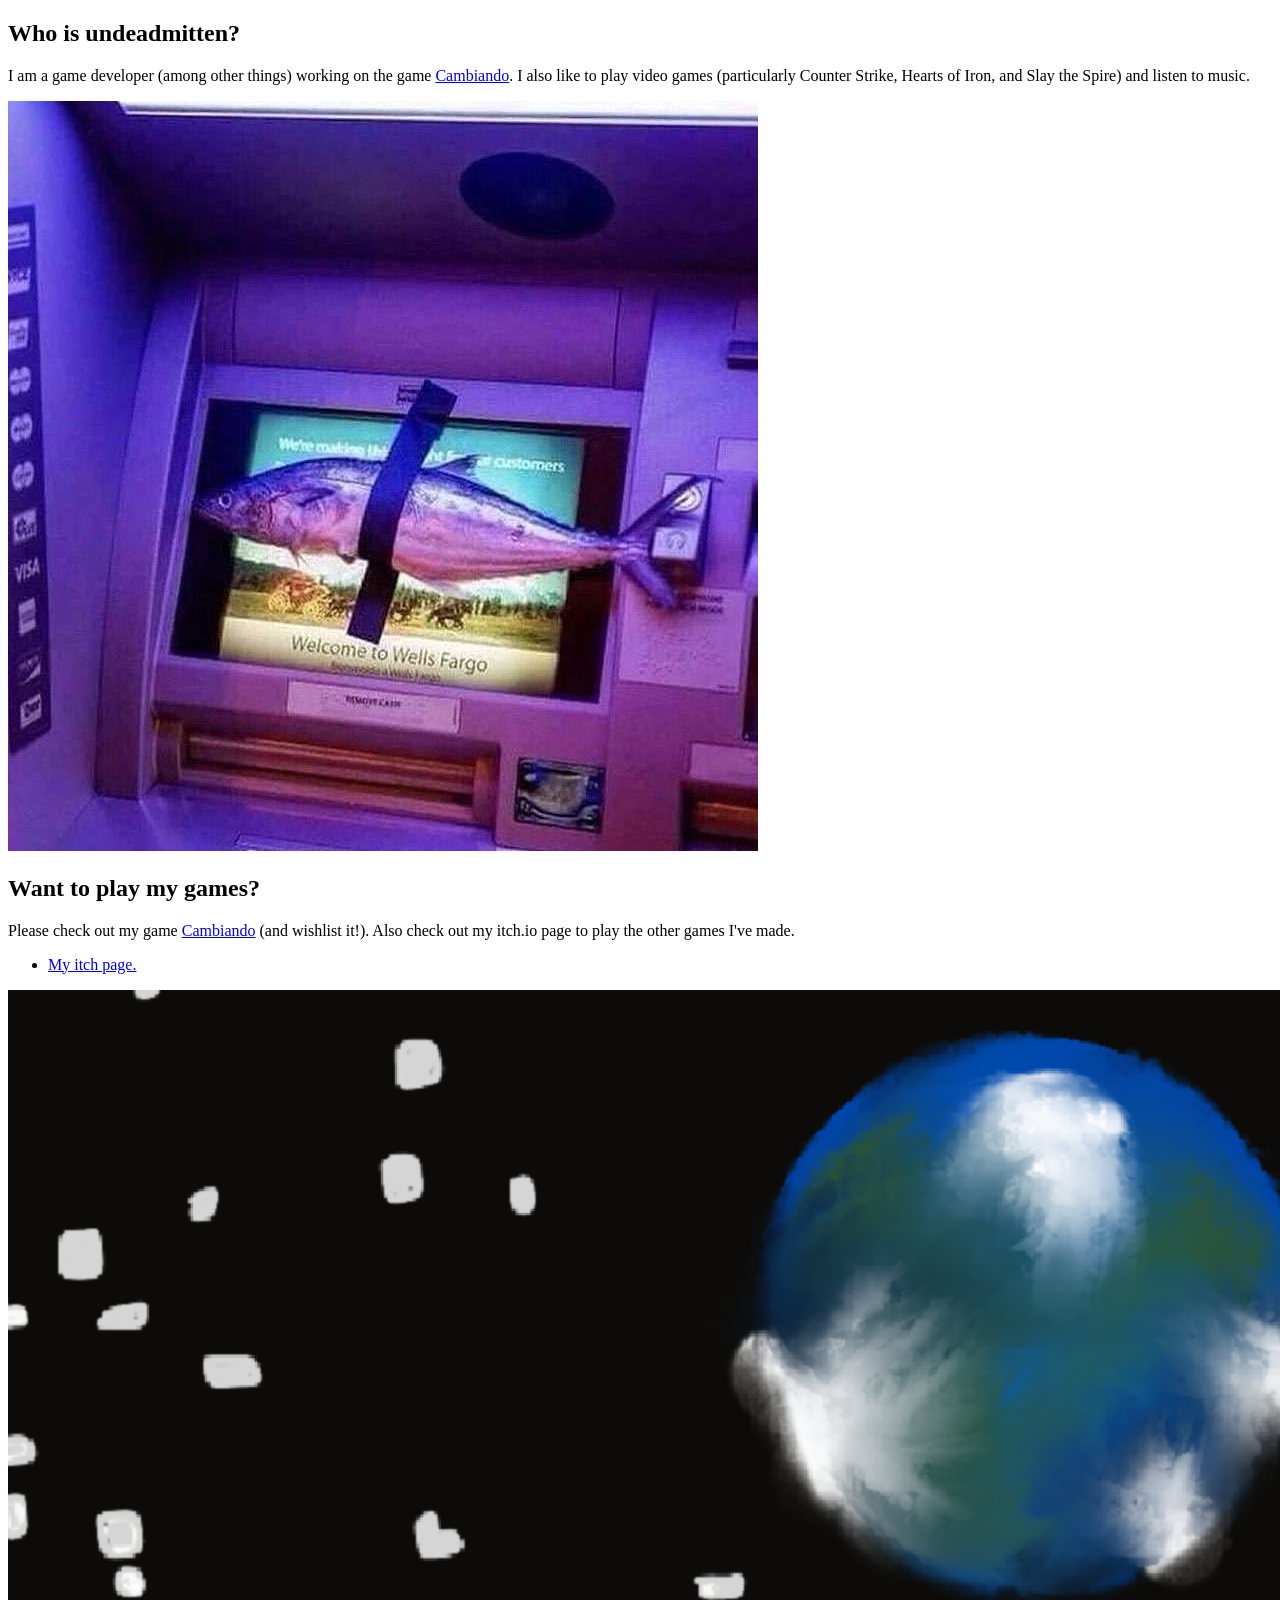
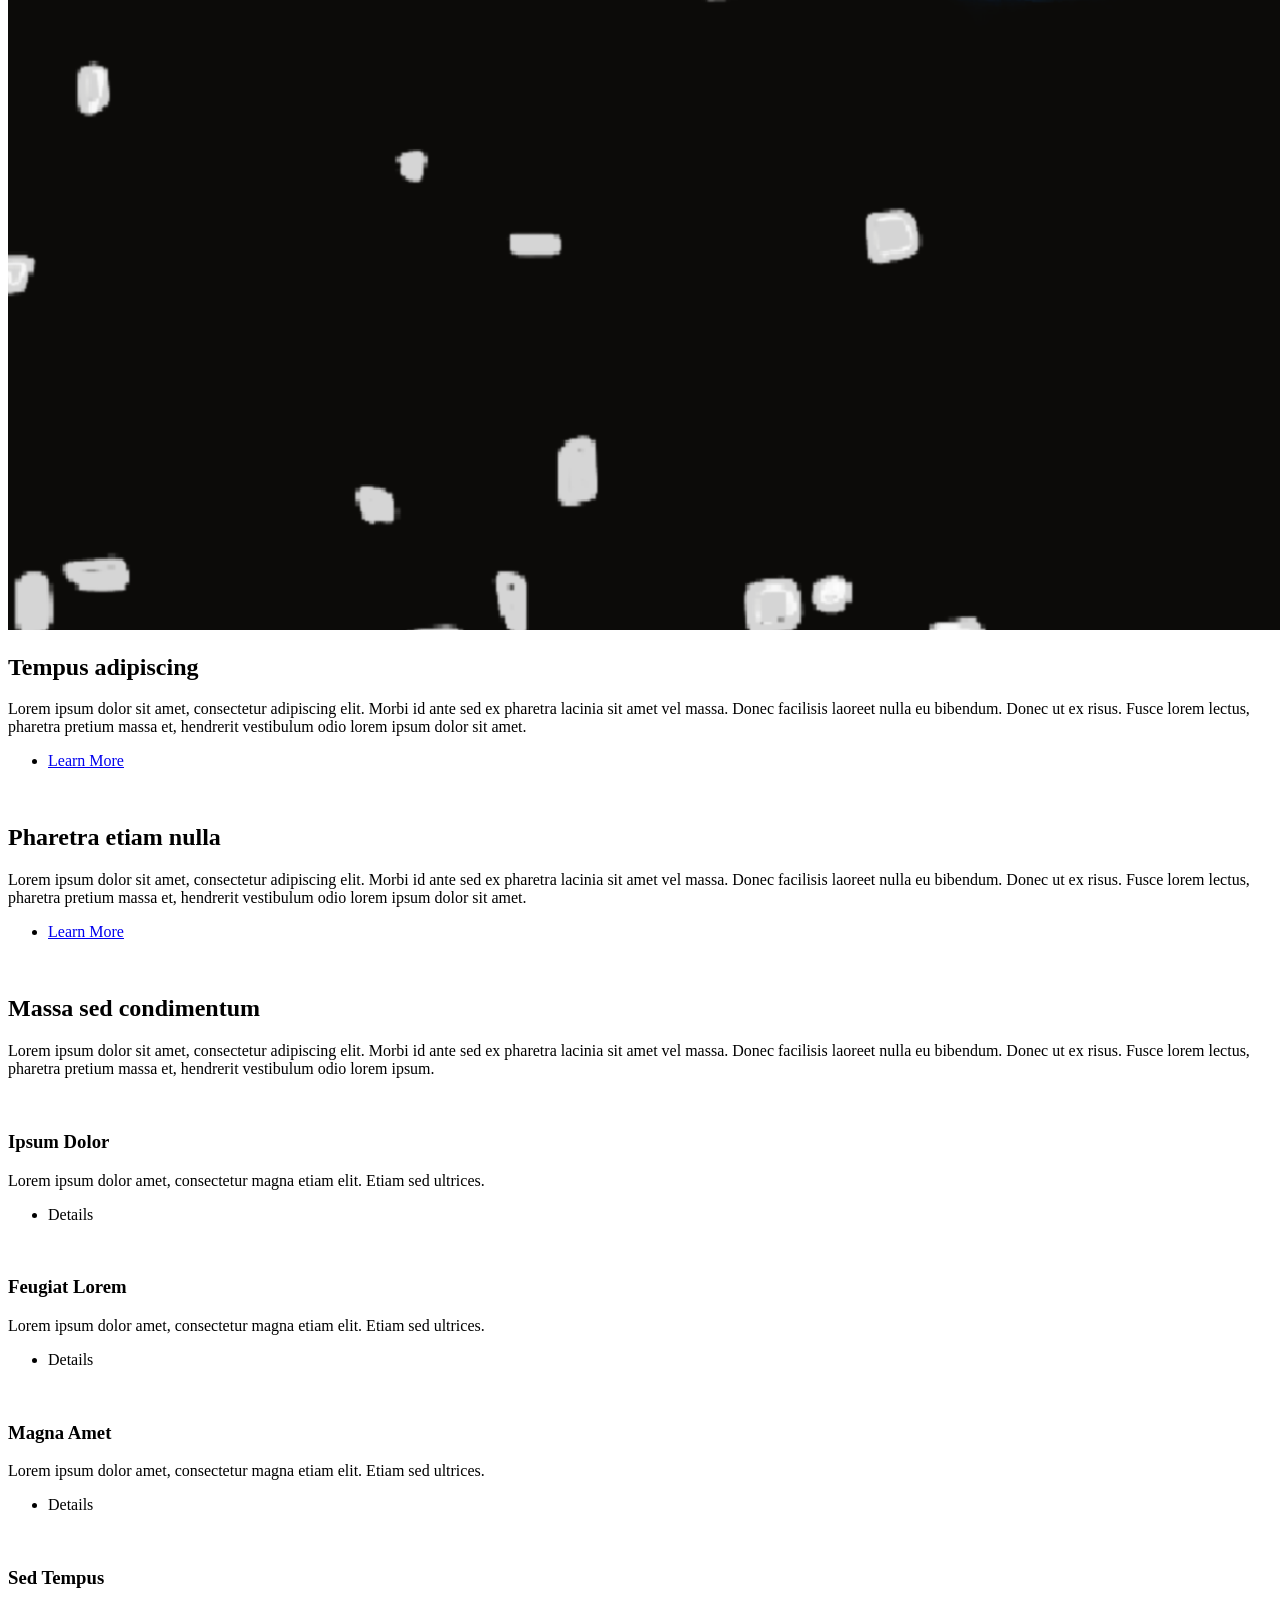
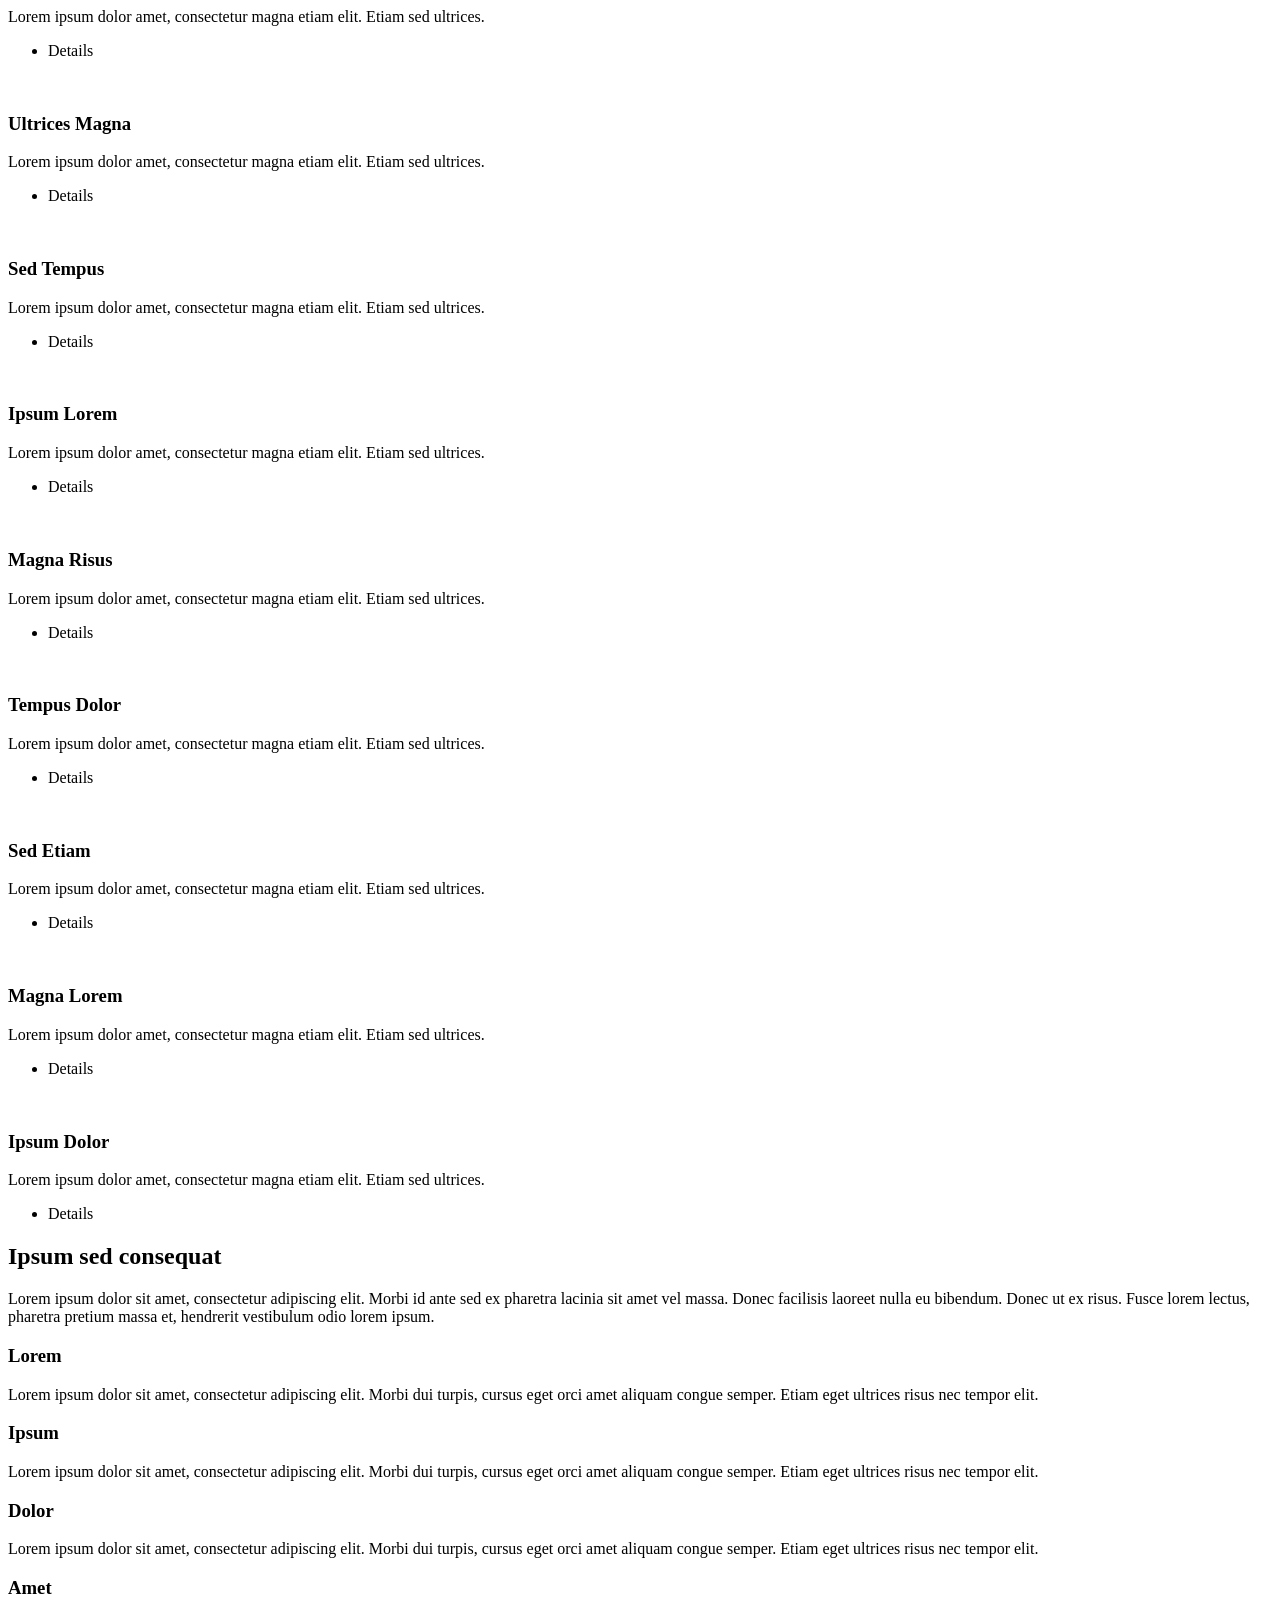
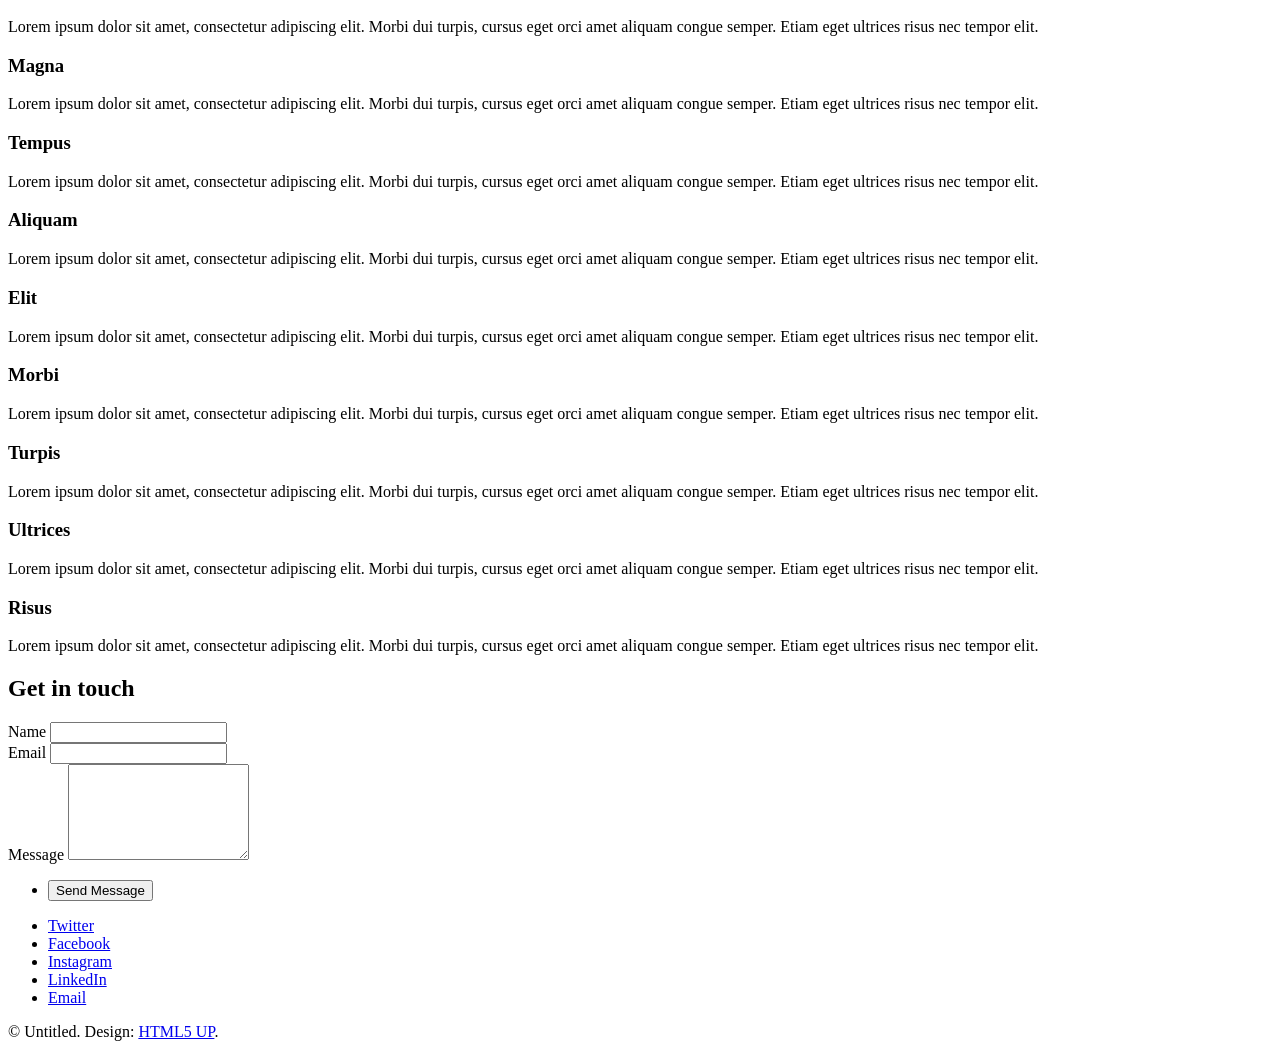
==== index.html @ e46c266d "Update index.html" ====
<!DOCTYPE HTML>
<!--
	Story by HTML5 UP
	html5up.net | @ajlkn
	Free for personal and commercial use under the CCA 3.0 license (html5up.net/license)
-->
<html>
	<head>
		<link rel="icon" type="image/png" href="images/favicon.png" />
		<title>undeadmitten</title>
		<meta charset="utf-8" />
		<meta name="viewport" content="width=device-width, initial-scale=1, user-scalable=no" />
		<link rel="stylesheet" href="assets/css/main.css" />
		<noscript><link rel="stylesheet" href="assets/css/noscript.css" /></noscript>
	</head>
	<body class="is-preload">

		<!-- Wrapper -->
			<div id="wrapper" class="divided">

				<!-- One -->
					<section class="banner style1 orient-left content-align-left image-position-right fullscreen onload-image-fade-in onload-content-fade-right">
						<div class="content">
							<h1>Who is undeadmitten?</h1>
							<p class="major">I am a game developer (among other things) working on the game <a href="https://store.steampowered.com/app/4520540/Cambiando/">Cambiando</a>. I also like to play video games (particularly Counter Strike, Hearts of Iron, and Slay the Spire) and listen to music.</p>
						</div>
						<div class="image">
							<img src="images/ATM.png" alt="" />
						</div>
					</section>

				<!-- Two -->
					<section class="spotlight style1 orient-right content-align-left image-position-center onscroll-image-fade-in" id="first">
						<div class="content">
							<h2>Want to play my games?</h2>
							<p>Please check out my game <a href="https://store.steampowered.com/app/4520540/Cambiando/">Cambiando</a> (and wishlist it!). Also check out my itch.io page to play the other games I've made.</p>
							<ul class="actions stacked">
								<li><a href="https://undeadmitten.itch.io" class="button">My itch page.</a></li>
							</ul>
						</div>
						<div class="image">
							<img src="images/SteamLibraryHero.png" alt="" />
						</div>
					</section>

				<!-- Three -->
					<section class="spotlight style1 orient-left content-align-left image-position-center onscroll-image-fade-in">
						<div class="content">
							<h2>Tempus adipiscing</h2>
							<p>Lorem ipsum dolor sit amet, consectetur adipiscing elit. Morbi id ante sed ex pharetra lacinia sit amet vel massa. Donec facilisis laoreet nulla eu bibendum. Donec ut ex risus. Fusce lorem lectus, pharetra pretium massa et, hendrerit vestibulum odio lorem ipsum dolor sit amet.</p>
							<ul class="actions stacked">
								<li><a href="#" class="button">Learn More</a></li>
							</ul>
						</div>
						<div class="image">
							<img src="images/spotlight02.jpg" alt="" />
						</div>
					</section>

				<!-- Four -->
					<section class="spotlight style1 orient-right content-align-left image-position-center onscroll-image-fade-in">
						<div class="content">
							<h2>Pharetra etiam nulla</h2>
							<p>Lorem ipsum dolor sit amet, consectetur adipiscing elit. Morbi id ante sed ex pharetra lacinia sit amet vel massa. Donec facilisis laoreet nulla eu bibendum. Donec ut ex risus. Fusce lorem lectus, pharetra pretium massa et, hendrerit vestibulum odio lorem ipsum dolor sit amet.</p>
							<ul class="actions stacked">
								<li><a href="#" class="button">Learn More</a></li>
							</ul>
						</div>
						<div class="image">
							<img src="images/spotlight03.jpg" alt="" />
						</div>
					</section>

				<!-- Five -->
					<section class="wrapper style1 align-center">
						<div class="inner">
							<h2>Massa sed condimentum</h2>
							<p>Lorem ipsum dolor sit amet, consectetur adipiscing elit. Morbi id ante sed ex pharetra lacinia sit amet vel massa. Donec facilisis laoreet nulla eu bibendum. Donec ut ex risus. Fusce lorem lectus, pharetra pretium massa et, hendrerit vestibulum odio lorem ipsum.</p>
						</div>

						<!-- Gallery -->
							<div class="gallery style2 medium lightbox onscroll-fade-in">
								<article>
									<a href="images/gallery/fulls/01.jpg" class="image">
										<img src="images/gallery/thumbs/01.jpg" alt="" />
									</a>
									<div class="caption">
										<h3>Ipsum Dolor</h3>
										<p>Lorem ipsum dolor amet, consectetur magna etiam elit. Etiam sed ultrices.</p>
										<ul class="actions fixed">
											<li><span class="button small">Details</span></li>
										</ul>
									</div>
								</article>
								<article>
									<a href="images/gallery/fulls/02.jpg" class="image">
										<img src="images/gallery/thumbs/02.jpg" alt="" />
									</a>
									<div class="caption">
										<h3>Feugiat Lorem</h3>
										<p>Lorem ipsum dolor amet, consectetur magna etiam elit. Etiam sed ultrices.</p>
										<ul class="actions fixed">
											<li><span class="button small">Details</span></li>
										</ul>
									</div>
								</article>
								<article>
									<a href="images/gallery/fulls/03.jpg" class="image">
										<img src="images/gallery/thumbs/03.jpg" alt="" />
									</a>
									<div class="caption">
										<h3>Magna Amet</h3>
										<p>Lorem ipsum dolor amet, consectetur magna etiam elit. Etiam sed ultrices.</p>
										<ul class="actions fixed">
											<li><span class="button small">Details</span></li>
										</ul>
									</div>
								</article>
								<article>
									<a href="images/gallery/fulls/04.jpg" class="image">
										<img src="images/gallery/thumbs/04.jpg" alt="" />
									</a>
									<div class="caption">
										<h3>Sed Tempus</h3>
										<p>Lorem ipsum dolor amet, consectetur magna etiam elit. Etiam sed ultrices.</p>
										<ul class="actions fixed">
											<li><span class="button small">Details</span></li>
										</ul>
									</div>
								</article>
								<article>
									<a href="images/gallery/fulls/05.jpg" class="image">
										<img src="images/gallery/thumbs/05.jpg" alt="" />
									</a>
									<div class="caption">
										<h3>Ultrices Magna</h3>
										<p>Lorem ipsum dolor amet, consectetur magna etiam elit. Etiam sed ultrices.</p>
										<ul class="actions fixed">
											<li><span class="button small">Details</span></li>
										</ul>
									</div>
								</article>
								<article>
									<a href="images/gallery/fulls/06.jpg" class="image">
										<img src="images/gallery/thumbs/06.jpg" alt="" />
									</a>
									<div class="caption">
										<h3>Sed Tempus</h3>
										<p>Lorem ipsum dolor amet, consectetur magna etiam elit. Etiam sed ultrices.</p>
										<ul class="actions fixed">
											<li><span class="button small">Details</span></li>
										</ul>
									</div>
								</article>
								<article>
									<a href="images/gallery/fulls/07.jpg" class="image">
										<img src="images/gallery/thumbs/07.jpg" alt="" />
									</a>
									<div class="caption">
										<h3>Ipsum Lorem</h3>
										<p>Lorem ipsum dolor amet, consectetur magna etiam elit. Etiam sed ultrices.</p>
										<ul class="actions fixed">
											<li><span class="button small">Details</span></li>
										</ul>
									</div>
								</article>
								<article>
									<a href="images/gallery/fulls/08.jpg" class="image">
										<img src="images/gallery/thumbs/08.jpg" alt="" />
									</a>
									<div class="caption">
										<h3>Magna Risus</h3>
										<p>Lorem ipsum dolor amet, consectetur magna etiam elit. Etiam sed ultrices.</p>
										<ul class="actions fixed">
											<li><span class="button small">Details</span></li>
										</ul>
									</div>
								</article>
								<article>
									<a href="images/gallery/fulls/09.jpg" class="image">
										<img src="images/gallery/thumbs/09.jpg" alt="" />
									</a>
									<div class="caption">
										<h3>Tempus Dolor</h3>
										<p>Lorem ipsum dolor amet, consectetur magna etiam elit. Etiam sed ultrices.</p>
										<ul class="actions fixed">
											<li><span class="button small">Details</span></li>
										</ul>
									</div>
								</article>
								<article>
									<a href="images/gallery/fulls/10.jpg" class="image">
										<img src="images/gallery/thumbs/10.jpg" alt="" />
									</a>
									<div class="caption">
										<h3>Sed Etiam</h3>
										<p>Lorem ipsum dolor amet, consectetur magna etiam elit. Etiam sed ultrices.</p>
										<ul class="actions fixed">
											<li><span class="button small">Details</span></li>
										</ul>
									</div>
								</article>
								<article>
									<a href="images/gallery/fulls/11.jpg" class="image">
										<img src="images/gallery/thumbs/11.jpg" alt="" />
									</a>
									<div class="caption">
										<h3>Magna Lorem</h3>
										<p>Lorem ipsum dolor amet, consectetur magna etiam elit. Etiam sed ultrices.</p>
										<ul class="actions fixed">
											<li><span class="button small">Details</span></li>
										</ul>
									</div>
								</article>
								<article>
									<a href="images/gallery/fulls/12.jpg" class="image">
										<img src="images/gallery/thumbs/12.jpg" alt="" />
									</a>
									<div class="caption">
										<h3>Ipsum Dolor</h3>
										<p>Lorem ipsum dolor amet, consectetur magna etiam elit. Etiam sed ultrices.</p>
										<ul class="actions fixed">
											<li><span class="button small">Details</span></li>
										</ul>
									</div>
								</article>
							</div>

					</section>

				<!-- Six -->
					<section class="wrapper style1 align-center">
						<div class="inner">
							<h2>Ipsum sed consequat</h2>
							<p>Lorem ipsum dolor sit amet, consectetur adipiscing elit. Morbi id ante sed ex pharetra lacinia sit amet vel massa. Donec facilisis laoreet nulla eu bibendum. Donec ut ex risus. Fusce lorem lectus, pharetra pretium massa et, hendrerit vestibulum odio lorem ipsum.</p>
							<div class="items style1 medium onscroll-fade-in">
								<section>
									<span class="icon style2 major fa-gem"></span>
									<h3>Lorem</h3>
									<p>Lorem ipsum dolor sit amet, consectetur adipiscing elit. Morbi dui turpis, cursus eget orci amet aliquam congue semper. Etiam eget ultrices risus nec tempor elit.</p>
								</section>
								<section>
									<span class="icon solid style2 major fa-save"></span>
									<h3>Ipsum</h3>
									<p>Lorem ipsum dolor sit amet, consectetur adipiscing elit. Morbi dui turpis, cursus eget orci amet aliquam congue semper. Etiam eget ultrices risus nec tempor elit.</p>
								</section>
								<section>
									<span class="icon solid style2 major fa-chart-bar"></span>
									<h3>Dolor</h3>
									<p>Lorem ipsum dolor sit amet, consectetur adipiscing elit. Morbi dui turpis, cursus eget orci amet aliquam congue semper. Etiam eget ultrices risus nec tempor elit.</p>
								</section>
								<section>
									<span class="icon solid style2 major fa-wifi"></span>
									<h3>Amet</h3>
									<p>Lorem ipsum dolor sit amet, consectetur adipiscing elit. Morbi dui turpis, cursus eget orci amet aliquam congue semper. Etiam eget ultrices risus nec tempor elit.</p>
								</section>
								<section>
									<span class="icon solid style2 major fa-cog"></span>
									<h3>Magna</h3>
									<p>Lorem ipsum dolor sit amet, consectetur adipiscing elit. Morbi dui turpis, cursus eget orci amet aliquam congue semper. Etiam eget ultrices risus nec tempor elit.</p>
								</section>
								<section>
									<span class="icon style2 major fa-paper-plane"></span>
									<h3>Tempus</h3>
									<p>Lorem ipsum dolor sit amet, consectetur adipiscing elit. Morbi dui turpis, cursus eget orci amet aliquam congue semper. Etiam eget ultrices risus nec tempor elit.</p>
								</section>
								<section>
									<span class="icon solid style2 major fa-desktop"></span>
									<h3>Aliquam</h3>
									<p>Lorem ipsum dolor sit amet, consectetur adipiscing elit. Morbi dui turpis, cursus eget orci amet aliquam congue semper. Etiam eget ultrices risus nec tempor elit.</p>
								</section>
								<section>
									<span class="icon solid style2 major fa-sync-alt"></span>
									<h3>Elit</h3>
									<p>Lorem ipsum dolor sit amet, consectetur adipiscing elit. Morbi dui turpis, cursus eget orci amet aliquam congue semper. Etiam eget ultrices risus nec tempor elit.</p>
								</section>
								<section>
									<span class="icon solid style2 major fa-hashtag"></span>
									<h3>Morbi</h3>
									<p>Lorem ipsum dolor sit amet, consectetur adipiscing elit. Morbi dui turpis, cursus eget orci amet aliquam congue semper. Etiam eget ultrices risus nec tempor elit.</p>
								</section>
								<section>
									<span class="icon solid style2 major fa-bolt"></span>
									<h3>Turpis</h3>
									<p>Lorem ipsum dolor sit amet, consectetur adipiscing elit. Morbi dui turpis, cursus eget orci amet aliquam congue semper. Etiam eget ultrices risus nec tempor elit.</p>
								</section>
								<section>
									<span class="icon solid style2 major fa-envelope"></span>
									<h3>Ultrices</h3>
									<p>Lorem ipsum dolor sit amet, consectetur adipiscing elit. Morbi dui turpis, cursus eget orci amet aliquam congue semper. Etiam eget ultrices risus nec tempor elit.</p>
								</section>
								<section>
									<span class="icon solid style2 major fa-leaf"></span>
									<h3>Risus</h3>
									<p>Lorem ipsum dolor sit amet, consectetur adipiscing elit. Morbi dui turpis, cursus eget orci amet aliquam congue semper. Etiam eget ultrices risus nec tempor elit.</p>
								</section>
							</div>
						</div>
					</section>

				<!-- Seven -->
					<section class="wrapper style1 align-center">
						<div class="inner medium">
							<h2>Get in touch</h2>
							<form method="post" action="#">
								<div class="fields">
									<div class="field half">
										<label for="name">Name</label>
										<input type="text" name="name" id="name" value="" />
									</div>
									<div class="field half">
										<label for="email">Email</label>
										<input type="email" name="email" id="email" value="" />
									</div>
									<div class="field">
										<label for="message">Message</label>
										<textarea name="message" id="message" rows="6"></textarea>
									</div>
								</div>
								<ul class="actions special">
									<li><input type="submit" name="submit" id="submit" value="Send Message" /></li>
								</ul>
							</form>

						</div>
					</section>

				<!-- Footer -->
					<footer class="wrapper style1 align-center">
						<div class="inner">
							<ul class="icons">
								<li><a href="#" class="icon brands style2 fa-twitter"><span class="label">Twitter</span></a></li>
								<li><a href="#" class="icon brands style2 fa-facebook-f"><span class="label">Facebook</span></a></li>
								<li><a href="#" class="icon brands style2 fa-instagram"><span class="label">Instagram</span></a></li>
								<li><a href="#" class="icon brands style2 fa-linkedin-in"><span class="label">LinkedIn</span></a></li>
								<li><a href="#" class="icon style2 fa-envelope"><span class="label">Email</span></a></li>
							</ul>
							<p>&copy; Untitled. Design: <a href="https://html5up.net">HTML5 UP</a>.</p>
						</div>
					</footer>

			</div>

		<!-- Scripts -->
			<script src="assets/js/jquery.min.js"></script>
			<script src="assets/js/jquery.scrollex.min.js"></script>
			<script src="assets/js/jquery.scrolly.min.js"></script>
			<script src="assets/js/browser.min.js"></script>
			<script src="assets/js/breakpoints.min.js"></script>
			<script src="assets/js/util.js"></script>
			<script src="assets/js/main.js"></script>

	</body>
</html>
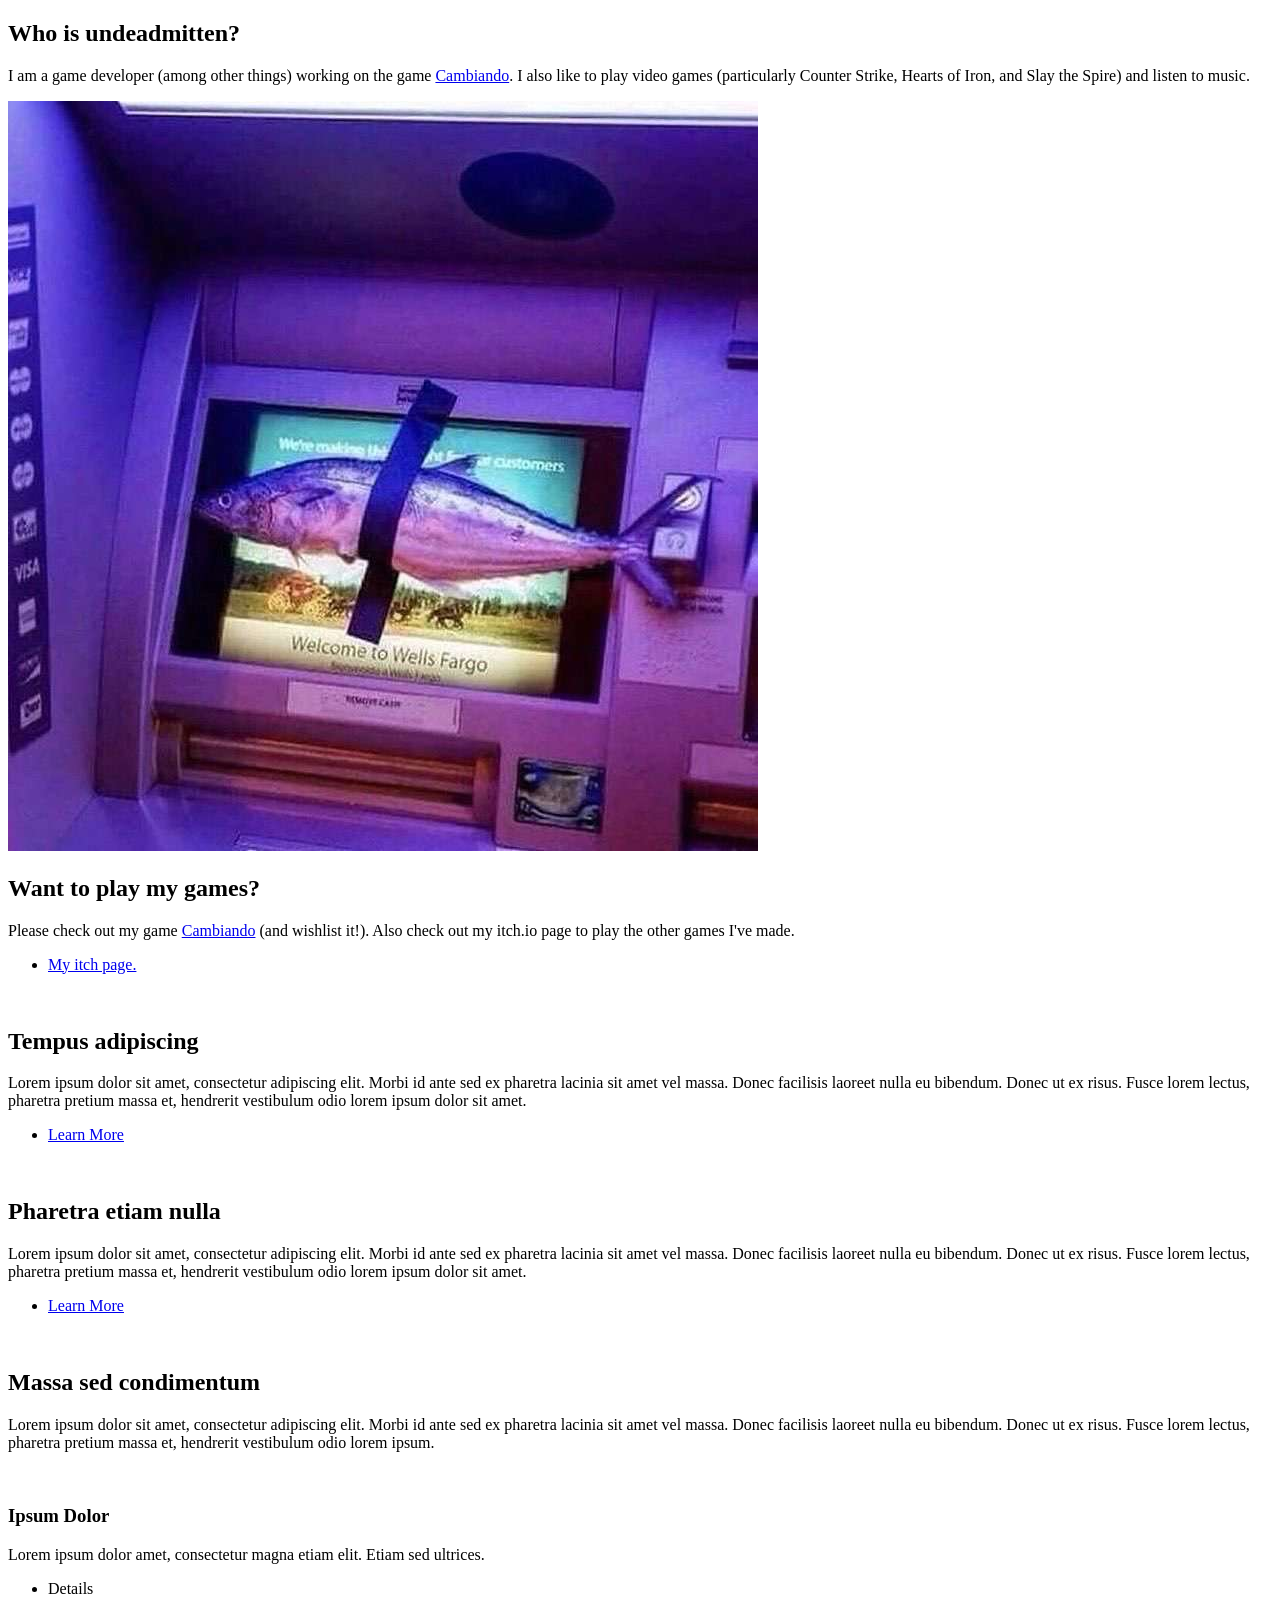
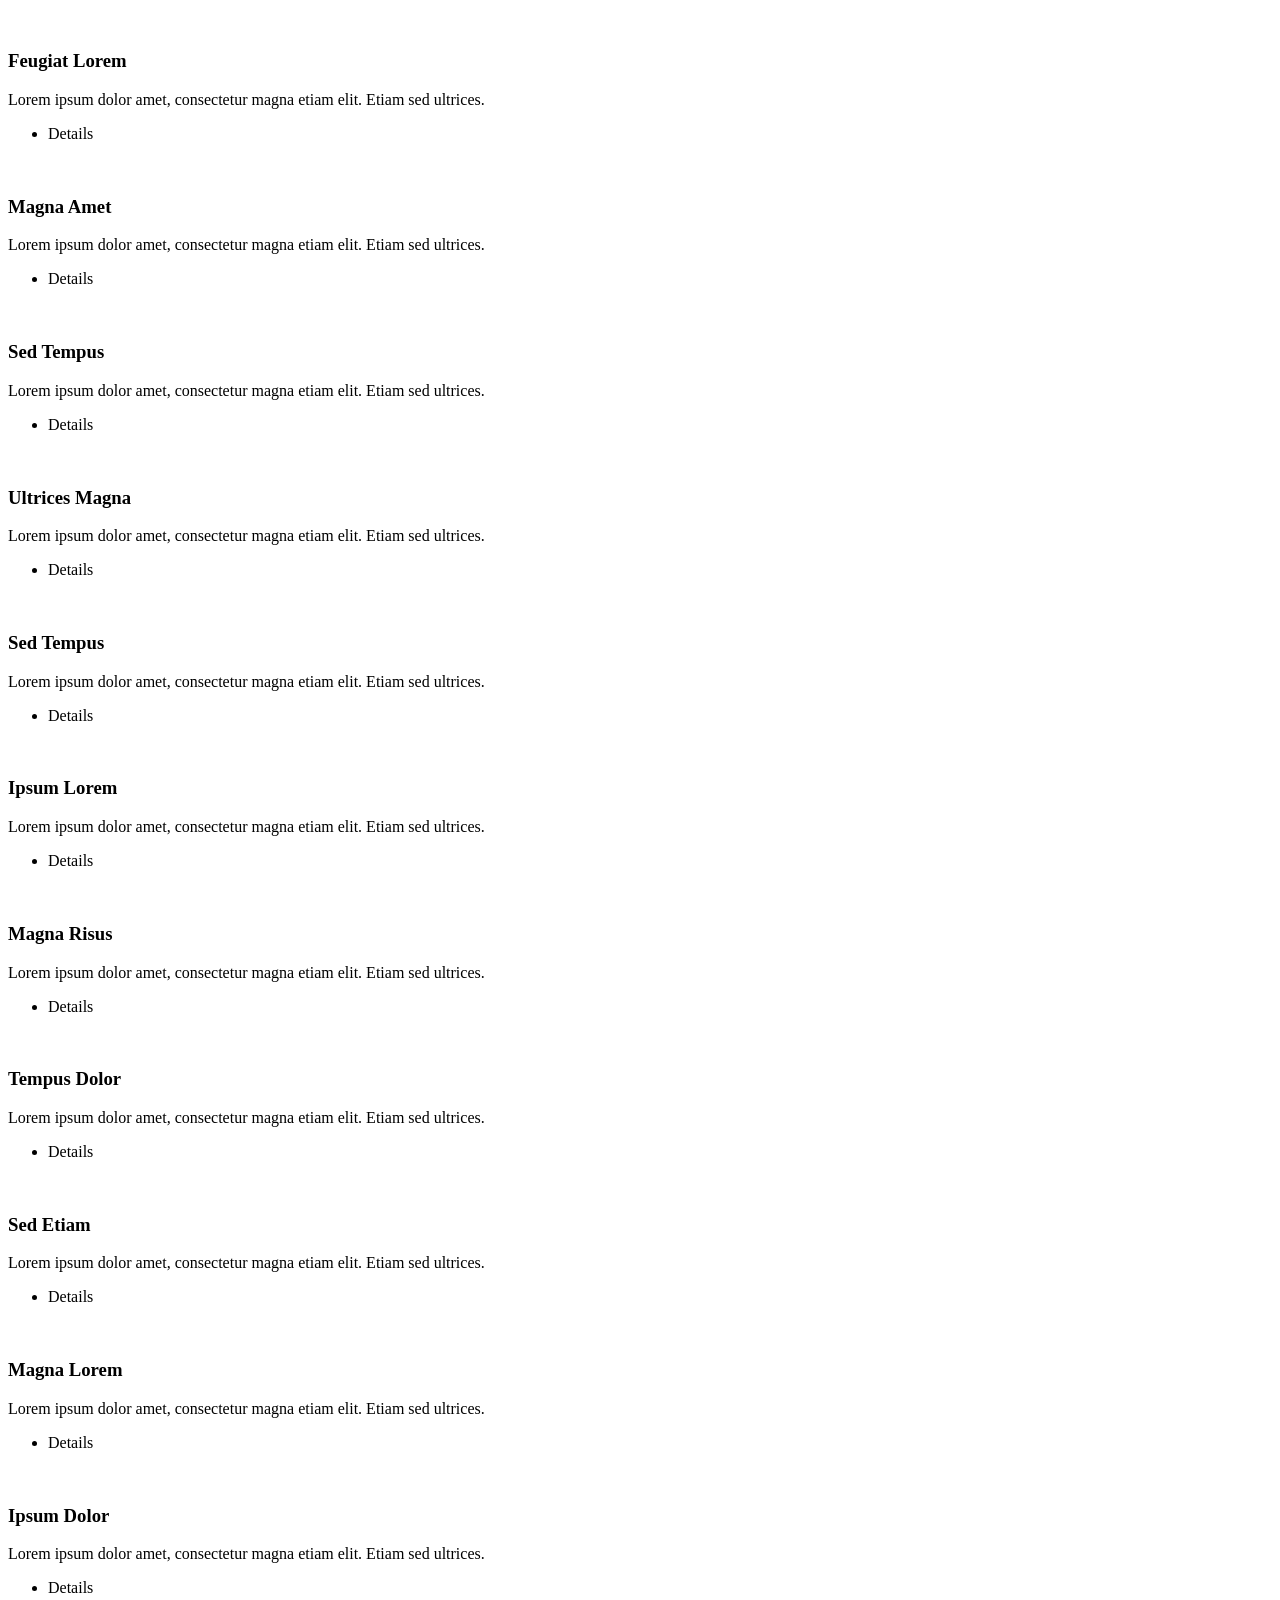
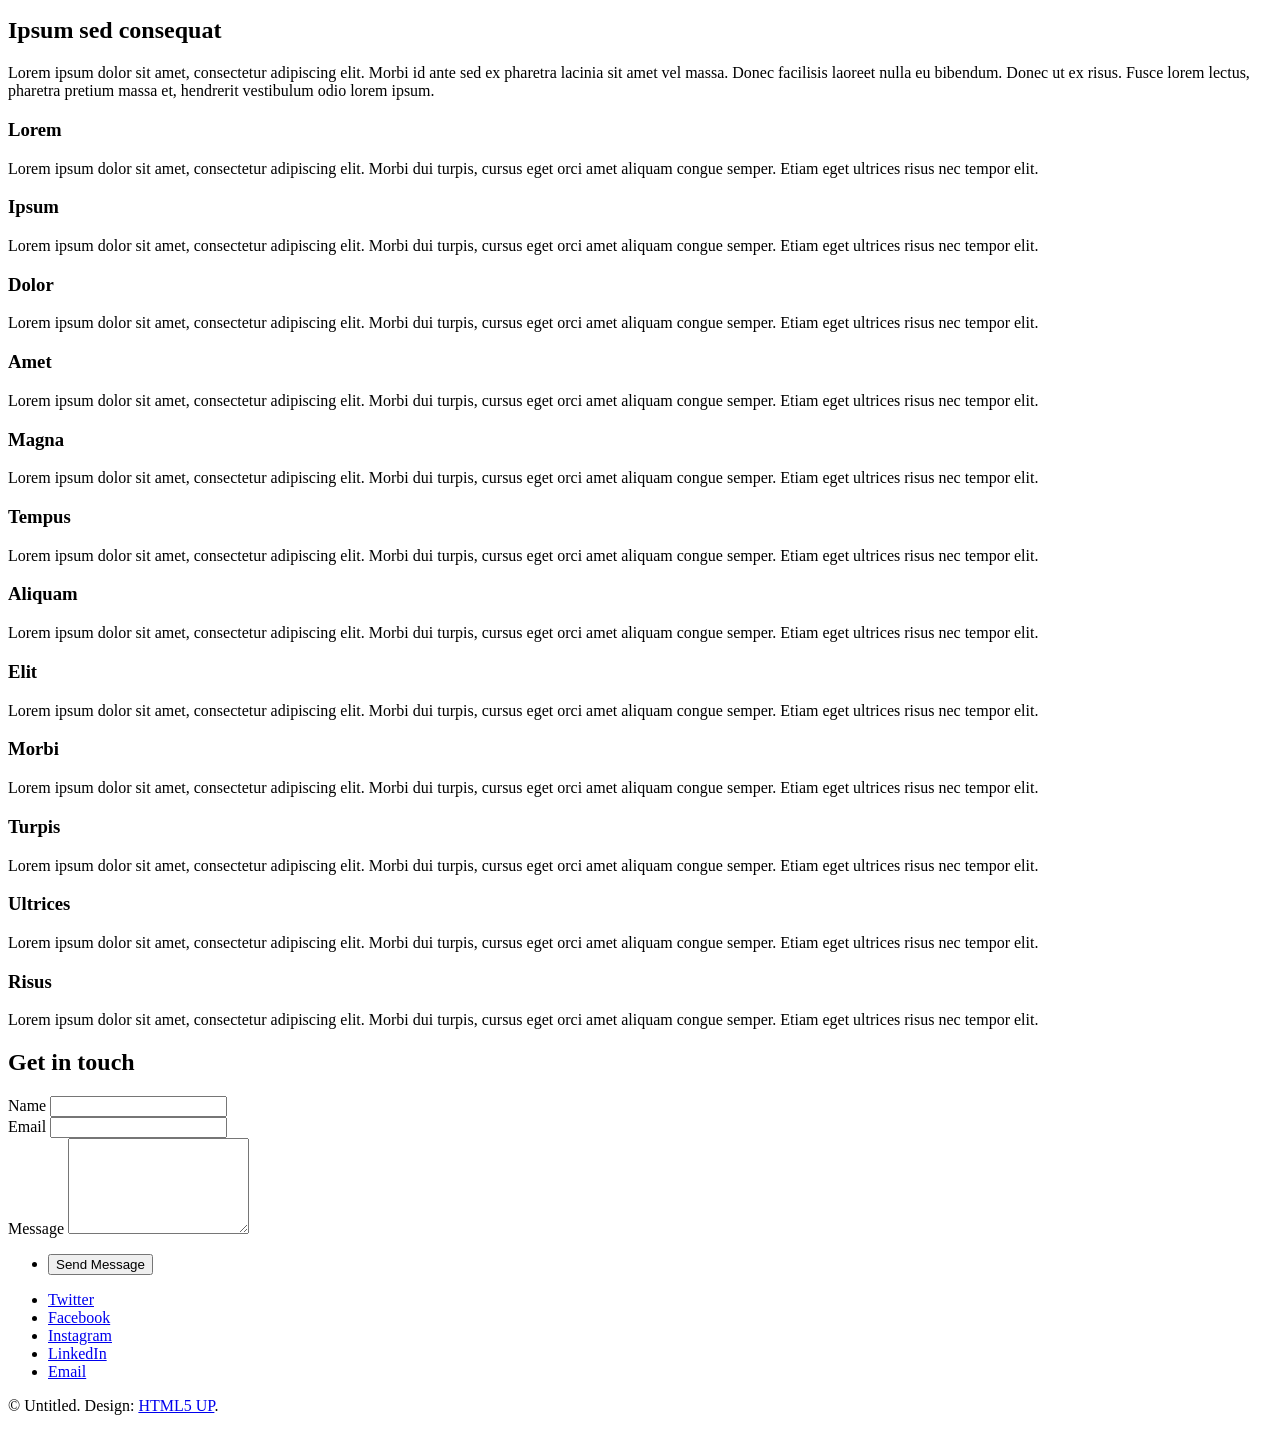
==== commit 6c22634b: "Update index.html" ====
--- a/index.html
+++ b/index.html
@@ -39,7 +39,7 @@
 							</ul>
 						</div>
 						<div class="image">
-							<img src="images/SteamLibraryHero.png" alt="" />
+							<img src="images/spotlight01.jpg" alt="" />
 						</div>
 					</section>
 
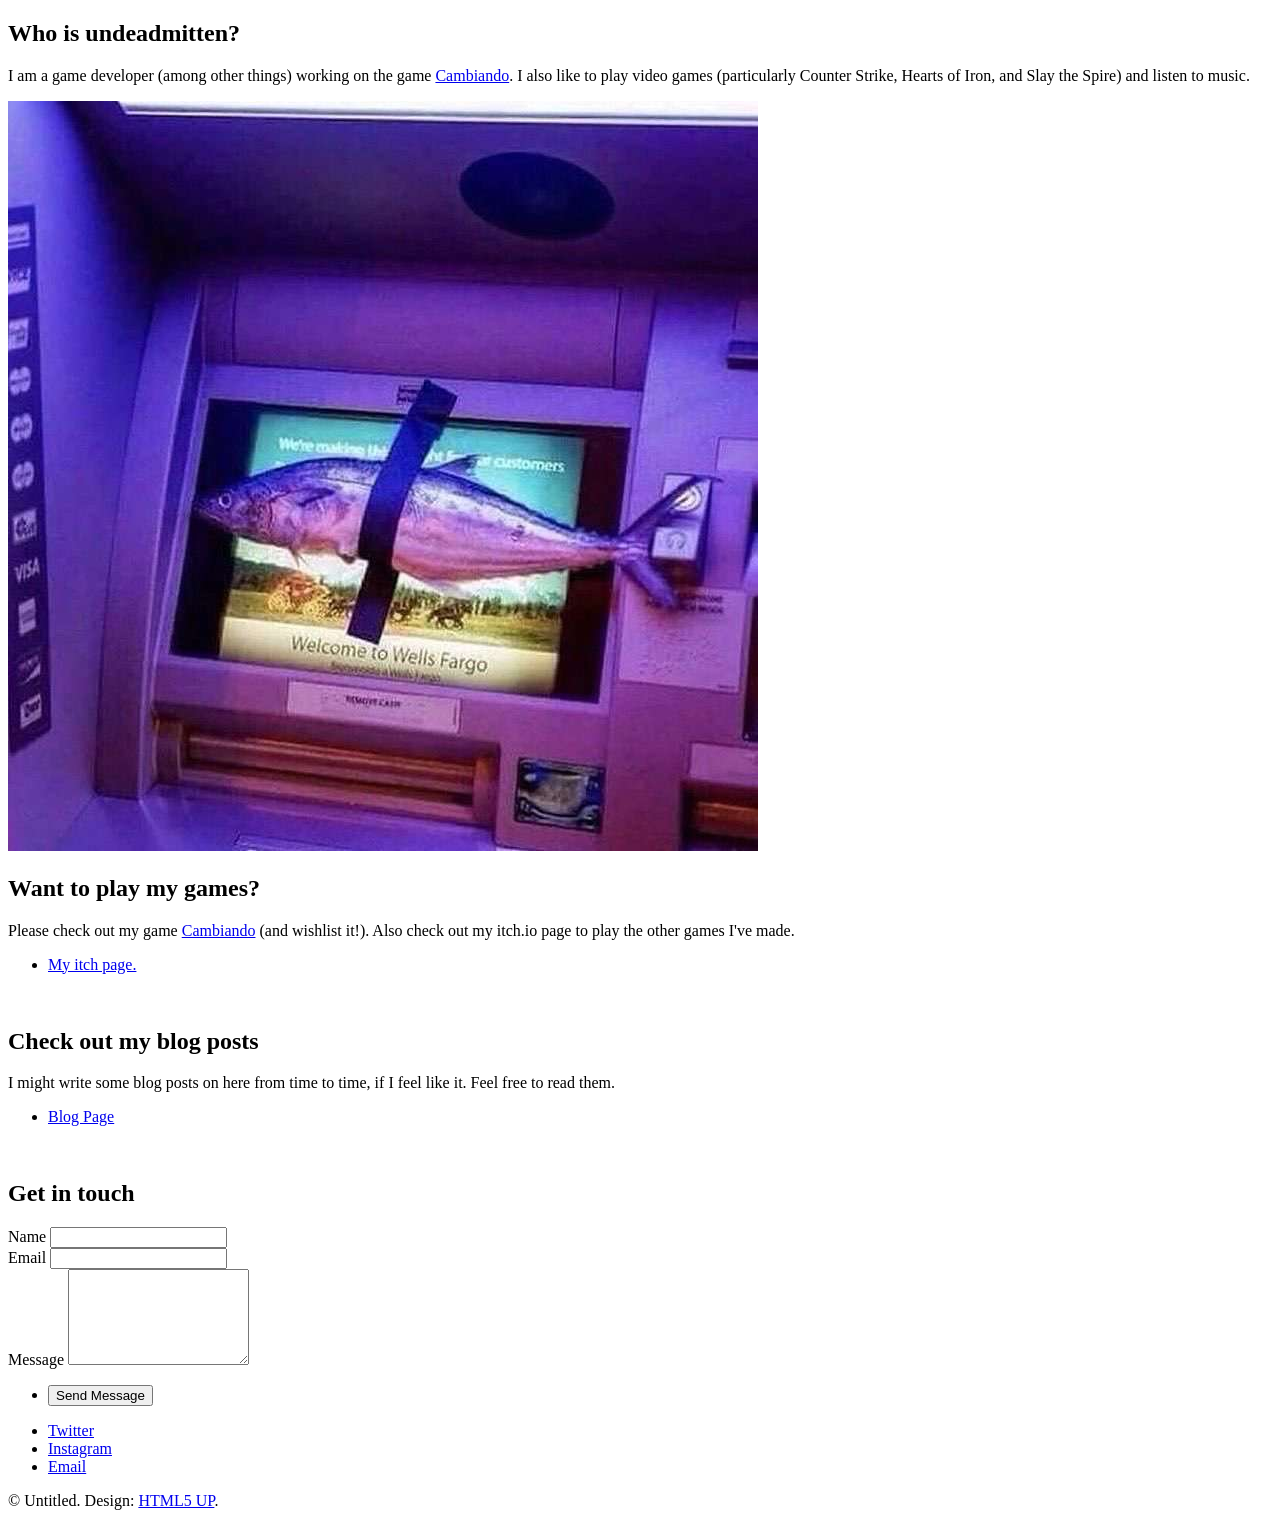
==== commit 5b0eecbc: "Update index.html" ====
--- a/index.html
+++ b/index.html
@@ -39,262 +39,21 @@
 							</ul>
 						</div>
 						<div class="image">
-							<img src="images/spotlight01.jpg" alt="" />
+							<img src="images/GambleBackground.png" alt="" />
 						</div>
 					</section>
 
 				<!-- Three -->
 					<section class="spotlight style1 orient-left content-align-left image-position-center onscroll-image-fade-in">
 						<div class="content">
-							<h2>Tempus adipiscing</h2>
-							<p>Lorem ipsum dolor sit amet, consectetur adipiscing elit. Morbi id ante sed ex pharetra lacinia sit amet vel massa. Donec facilisis laoreet nulla eu bibendum. Donec ut ex risus. Fusce lorem lectus, pharetra pretium massa et, hendrerit vestibulum odio lorem ipsum dolor sit amet.</p>
+							<h2>Check out my blog posts</h2>
+							<p>I might write some blog posts on here from time to time, if I feel like it. Feel free to read them.</p>
 							<ul class="actions stacked">
-								<li><a href="#" class="button">Learn More</a></li>
+								<li><a href="#" class="button">Blog Page</a></li>
 							</ul>
 						</div>
 						<div class="image">
 							<img src="images/spotlight02.jpg" alt="" />
-						</div>
-					</section>
-
-				<!-- Four -->
-					<section class="spotlight style1 orient-right content-align-left image-position-center onscroll-image-fade-in">
-						<div class="content">
-							<h2>Pharetra etiam nulla</h2>
-							<p>Lorem ipsum dolor sit amet, consectetur adipiscing elit. Morbi id ante sed ex pharetra lacinia sit amet vel massa. Donec facilisis laoreet nulla eu bibendum. Donec ut ex risus. Fusce lorem lectus, pharetra pretium massa et, hendrerit vestibulum odio lorem ipsum dolor sit amet.</p>
-							<ul class="actions stacked">
-								<li><a href="#" class="button">Learn More</a></li>
-							</ul>
-						</div>
-						<div class="image">
-							<img src="images/spotlight03.jpg" alt="" />
-						</div>
-					</section>
-
-				<!-- Five -->
-					<section class="wrapper style1 align-center">
-						<div class="inner">
-							<h2>Massa sed condimentum</h2>
-							<p>Lorem ipsum dolor sit amet, consectetur adipiscing elit. Morbi id ante sed ex pharetra lacinia sit amet vel massa. Donec facilisis laoreet nulla eu bibendum. Donec ut ex risus. Fusce lorem lectus, pharetra pretium massa et, hendrerit vestibulum odio lorem ipsum.</p>
-						</div>
-
-						<!-- Gallery -->
-							<div class="gallery style2 medium lightbox onscroll-fade-in">
-								<article>
-									<a href="images/gallery/fulls/01.jpg" class="image">
-										<img src="images/gallery/thumbs/01.jpg" alt="" />
-									</a>
-									<div class="caption">
-										<h3>Ipsum Dolor</h3>
-										<p>Lorem ipsum dolor amet, consectetur magna etiam elit. Etiam sed ultrices.</p>
-										<ul class="actions fixed">
-											<li><span class="button small">Details</span></li>
-										</ul>
-									</div>
-								</article>
-								<article>
-									<a href="images/gallery/fulls/02.jpg" class="image">
-										<img src="images/gallery/thumbs/02.jpg" alt="" />
-									</a>
-									<div class="caption">
-										<h3>Feugiat Lorem</h3>
-										<p>Lorem ipsum dolor amet, consectetur magna etiam elit. Etiam sed ultrices.</p>
-										<ul class="actions fixed">
-											<li><span class="button small">Details</span></li>
-										</ul>
-									</div>
-								</article>
-								<article>
-									<a href="images/gallery/fulls/03.jpg" class="image">
-										<img src="images/gallery/thumbs/03.jpg" alt="" />
-									</a>
-									<div class="caption">
-										<h3>Magna Amet</h3>
-										<p>Lorem ipsum dolor amet, consectetur magna etiam elit. Etiam sed ultrices.</p>
-										<ul class="actions fixed">
-											<li><span class="button small">Details</span></li>
-										</ul>
-									</div>
-								</article>
-								<article>
-									<a href="images/gallery/fulls/04.jpg" class="image">
-										<img src="images/gallery/thumbs/04.jpg" alt="" />
-									</a>
-									<div class="caption">
-										<h3>Sed Tempus</h3>
-										<p>Lorem ipsum dolor amet, consectetur magna etiam elit. Etiam sed ultrices.</p>
-										<ul class="actions fixed">
-											<li><span class="button small">Details</span></li>
-										</ul>
-									</div>
-								</article>
-								<article>
-									<a href="images/gallery/fulls/05.jpg" class="image">
-										<img src="images/gallery/thumbs/05.jpg" alt="" />
-									</a>
-									<div class="caption">
-										<h3>Ultrices Magna</h3>
-										<p>Lorem ipsum dolor amet, consectetur magna etiam elit. Etiam sed ultrices.</p>
-										<ul class="actions fixed">
-											<li><span class="button small">Details</span></li>
-										</ul>
-									</div>
-								</article>
-								<article>
-									<a href="images/gallery/fulls/06.jpg" class="image">
-										<img src="images/gallery/thumbs/06.jpg" alt="" />
-									</a>
-									<div class="caption">
-										<h3>Sed Tempus</h3>
-										<p>Lorem ipsum dolor amet, consectetur magna etiam elit. Etiam sed ultrices.</p>
-										<ul class="actions fixed">
-											<li><span class="button small">Details</span></li>
-										</ul>
-									</div>
-								</article>
-								<article>
-									<a href="images/gallery/fulls/07.jpg" class="image">
-										<img src="images/gallery/thumbs/07.jpg" alt="" />
-									</a>
-									<div class="caption">
-										<h3>Ipsum Lorem</h3>
-										<p>Lorem ipsum dolor amet, consectetur magna etiam elit. Etiam sed ultrices.</p>
-										<ul class="actions fixed">
-											<li><span class="button small">Details</span></li>
-										</ul>
-									</div>
-								</article>
-								<article>
-									<a href="images/gallery/fulls/08.jpg" class="image">
-										<img src="images/gallery/thumbs/08.jpg" alt="" />
-									</a>
-									<div class="caption">
-										<h3>Magna Risus</h3>
-										<p>Lorem ipsum dolor amet, consectetur magna etiam elit. Etiam sed ultrices.</p>
-										<ul class="actions fixed">
-											<li><span class="button small">Details</span></li>
-										</ul>
-									</div>
-								</article>
-								<article>
-									<a href="images/gallery/fulls/09.jpg" class="image">
-										<img src="images/gallery/thumbs/09.jpg" alt="" />
-									</a>
-									<div class="caption">
-										<h3>Tempus Dolor</h3>
-										<p>Lorem ipsum dolor amet, consectetur magna etiam elit. Etiam sed ultrices.</p>
-										<ul class="actions fixed">
-											<li><span class="button small">Details</span></li>
-										</ul>
-									</div>
-								</article>
-								<article>
-									<a href="images/gallery/fulls/10.jpg" class="image">
-										<img src="images/gallery/thumbs/10.jpg" alt="" />
-									</a>
-									<div class="caption">
-										<h3>Sed Etiam</h3>
-										<p>Lorem ipsum dolor amet, consectetur magna etiam elit. Etiam sed ultrices.</p>
-										<ul class="actions fixed">
-											<li><span class="button small">Details</span></li>
-										</ul>
-									</div>
-								</article>
-								<article>
-									<a href="images/gallery/fulls/11.jpg" class="image">
-										<img src="images/gallery/thumbs/11.jpg" alt="" />
-									</a>
-									<div class="caption">
-										<h3>Magna Lorem</h3>
-										<p>Lorem ipsum dolor amet, consectetur magna etiam elit. Etiam sed ultrices.</p>
-										<ul class="actions fixed">
-											<li><span class="button small">Details</span></li>
-										</ul>
-									</div>
-								</article>
-								<article>
-									<a href="images/gallery/fulls/12.jpg" class="image">
-										<img src="images/gallery/thumbs/12.jpg" alt="" />
-									</a>
-									<div class="caption">
-										<h3>Ipsum Dolor</h3>
-										<p>Lorem ipsum dolor amet, consectetur magna etiam elit. Etiam sed ultrices.</p>
-										<ul class="actions fixed">
-											<li><span class="button small">Details</span></li>
-										</ul>
-									</div>
-								</article>
-							</div>
-
-					</section>
-
-				<!-- Six -->
-					<section class="wrapper style1 align-center">
-						<div class="inner">
-							<h2>Ipsum sed consequat</h2>
-							<p>Lorem ipsum dolor sit amet, consectetur adipiscing elit. Morbi id ante sed ex pharetra lacinia sit amet vel massa. Donec facilisis laoreet nulla eu bibendum. Donec ut ex risus. Fusce lorem lectus, pharetra pretium massa et, hendrerit vestibulum odio lorem ipsum.</p>
-							<div class="items style1 medium onscroll-fade-in">
-								<section>
-									<span class="icon style2 major fa-gem"></span>
-									<h3>Lorem</h3>
-									<p>Lorem ipsum dolor sit amet, consectetur adipiscing elit. Morbi dui turpis, cursus eget orci amet aliquam congue semper. Etiam eget ultrices risus nec tempor elit.</p>
-								</section>
-								<section>
-									<span class="icon solid style2 major fa-save"></span>
-									<h3>Ipsum</h3>
-									<p>Lorem ipsum dolor sit amet, consectetur adipiscing elit. Morbi dui turpis, cursus eget orci amet aliquam congue semper. Etiam eget ultrices risus nec tempor elit.</p>
-								</section>
-								<section>
-									<span class="icon solid style2 major fa-chart-bar"></span>
-									<h3>Dolor</h3>
-									<p>Lorem ipsum dolor sit amet, consectetur adipiscing elit. Morbi dui turpis, cursus eget orci amet aliquam congue semper. Etiam eget ultrices risus nec tempor elit.</p>
-								</section>
-								<section>
-									<span class="icon solid style2 major fa-wifi"></span>
-									<h3>Amet</h3>
-									<p>Lorem ipsum dolor sit amet, consectetur adipiscing elit. Morbi dui turpis, cursus eget orci amet aliquam congue semper. Etiam eget ultrices risus nec tempor elit.</p>
-								</section>
-								<section>
-									<span class="icon solid style2 major fa-cog"></span>
-									<h3>Magna</h3>
-									<p>Lorem ipsum dolor sit amet, consectetur adipiscing elit. Morbi dui turpis, cursus eget orci amet aliquam congue semper. Etiam eget ultrices risus nec tempor elit.</p>
-								</section>
-								<section>
-									<span class="icon style2 major fa-paper-plane"></span>
-									<h3>Tempus</h3>
-									<p>Lorem ipsum dolor sit amet, consectetur adipiscing elit. Morbi dui turpis, cursus eget orci amet aliquam congue semper. Etiam eget ultrices risus nec tempor elit.</p>
-								</section>
-								<section>
-									<span class="icon solid style2 major fa-desktop"></span>
-									<h3>Aliquam</h3>
-									<p>Lorem ipsum dolor sit amet, consectetur adipiscing elit. Morbi dui turpis, cursus eget orci amet aliquam congue semper. Etiam eget ultrices risus nec tempor elit.</p>
-								</section>
-								<section>
-									<span class="icon solid style2 major fa-sync-alt"></span>
-									<h3>Elit</h3>
-									<p>Lorem ipsum dolor sit amet, consectetur adipiscing elit. Morbi dui turpis, cursus eget orci amet aliquam congue semper. Etiam eget ultrices risus nec tempor elit.</p>
-								</section>
-								<section>
-									<span class="icon solid style2 major fa-hashtag"></span>
-									<h3>Morbi</h3>
-									<p>Lorem ipsum dolor sit amet, consectetur adipiscing elit. Morbi dui turpis, cursus eget orci amet aliquam congue semper. Etiam eget ultrices risus nec tempor elit.</p>
-								</section>
-								<section>
-									<span class="icon solid style2 major fa-bolt"></span>
-									<h3>Turpis</h3>
-									<p>Lorem ipsum dolor sit amet, consectetur adipiscing elit. Morbi dui turpis, cursus eget orci amet aliquam congue semper. Etiam eget ultrices risus nec tempor elit.</p>
-								</section>
-								<section>
-									<span class="icon solid style2 major fa-envelope"></span>
-									<h3>Ultrices</h3>
-									<p>Lorem ipsum dolor sit amet, consectetur adipiscing elit. Morbi dui turpis, cursus eget orci amet aliquam congue semper. Etiam eget ultrices risus nec tempor elit.</p>
-								</section>
-								<section>
-									<span class="icon solid style2 major fa-leaf"></span>
-									<h3>Risus</h3>
-									<p>Lorem ipsum dolor sit amet, consectetur adipiscing elit. Morbi dui turpis, cursus eget orci amet aliquam congue semper. Etiam eget ultrices risus nec tempor elit.</p>
-								</section>
-							</div>
 						</div>
 					</section>
 
@@ -330,9 +89,7 @@
 						<div class="inner">
 							<ul class="icons">
 								<li><a href="#" class="icon brands style2 fa-twitter"><span class="label">Twitter</span></a></li>
-								<li><a href="#" class="icon brands style2 fa-facebook-f"><span class="label">Facebook</span></a></li>
 								<li><a href="#" class="icon brands style2 fa-instagram"><span class="label">Instagram</span></a></li>
-								<li><a href="#" class="icon brands style2 fa-linkedin-in"><span class="label">LinkedIn</span></a></li>
 								<li><a href="#" class="icon style2 fa-envelope"><span class="label">Email</span></a></li>
 							</ul>
 							<p>&copy; Untitled. Design: <a href="https://html5up.net">HTML5 UP</a>.</p>
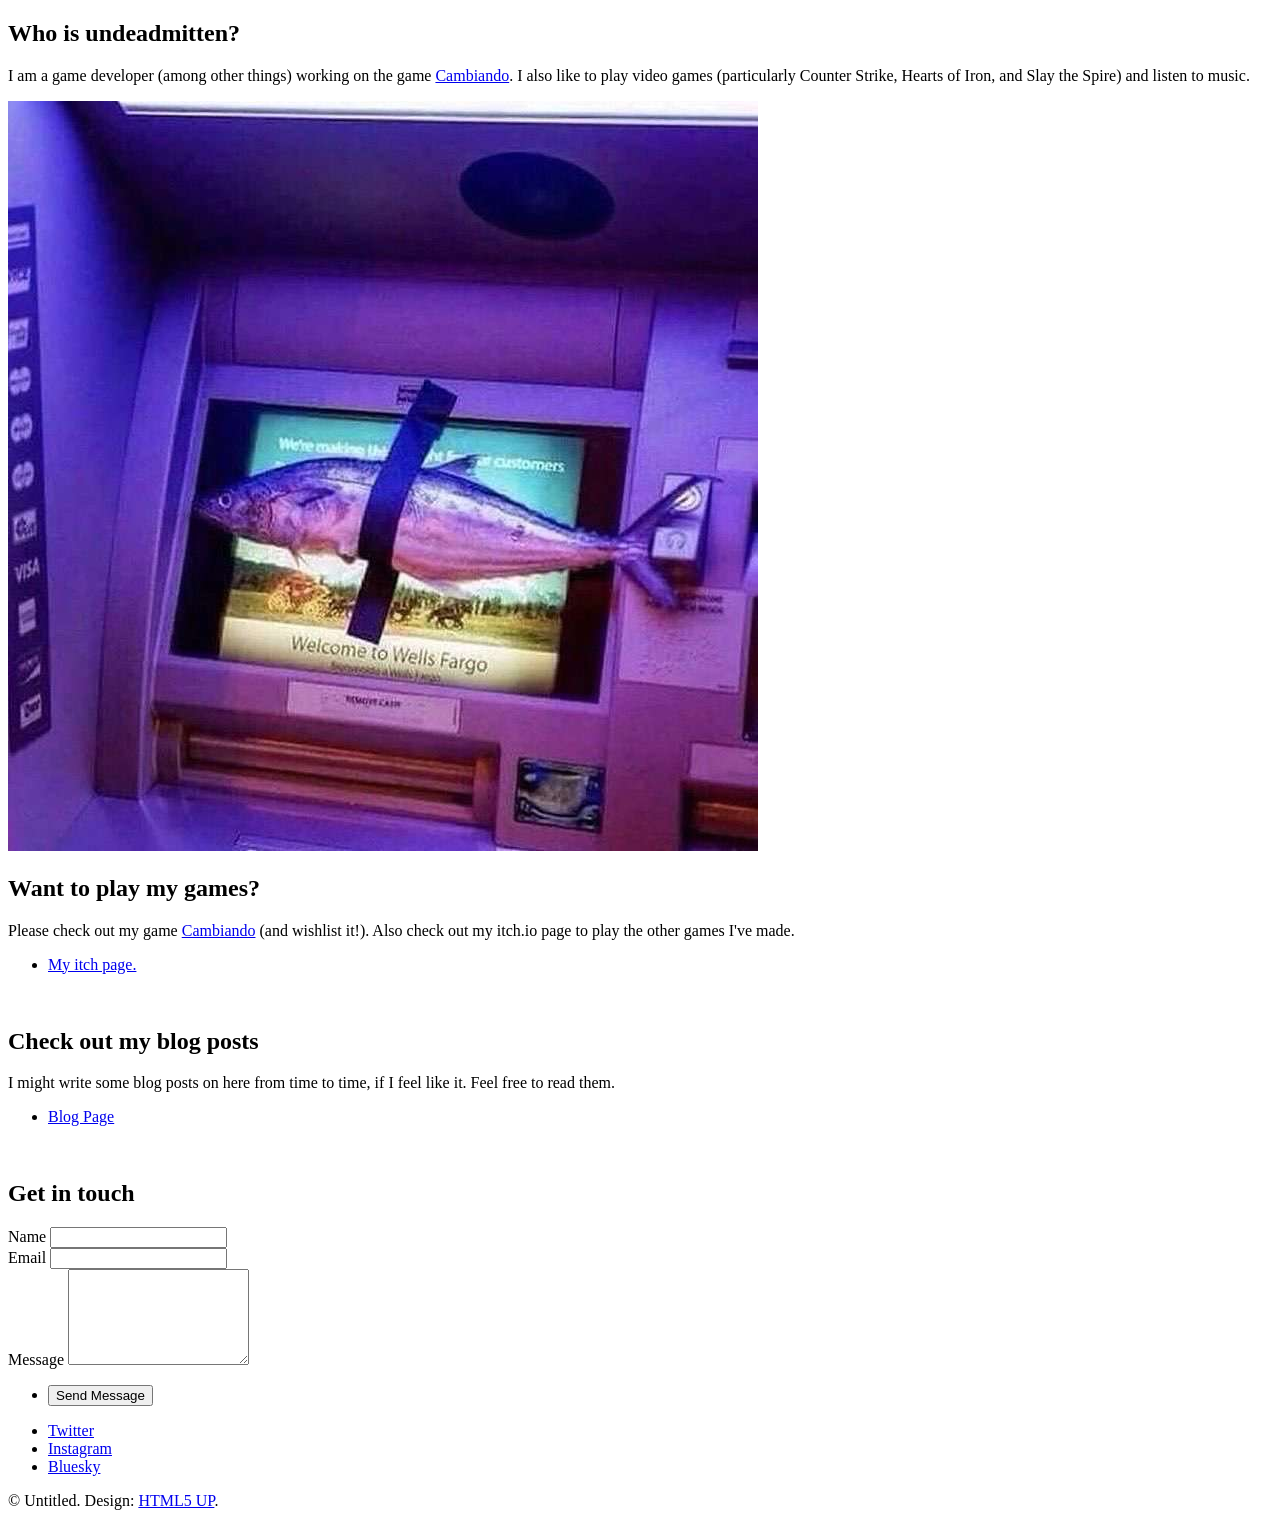
==== commit f8342dc2: "Update index.html" ====
--- a/index.html
+++ b/index.html
@@ -49,7 +49,7 @@
 							<h2>Check out my blog posts</h2>
 							<p>I might write some blog posts on here from time to time, if I feel like it. Feel free to read them.</p>
 							<ul class="actions stacked">
-								<li><a href="#" class="button">Blog Page</a></li>
+								<li><a href="blog" class="button">Blog Page</a></li>
 							</ul>
 						</div>
 						<div class="image">
@@ -88,9 +88,9 @@
 					<footer class="wrapper style1 align-center">
 						<div class="inner">
 							<ul class="icons">
-								<li><a href="#" class="icon brands style2 fa-twitter"><span class="label">Twitter</span></a></li>
-								<li><a href="#" class="icon brands style2 fa-instagram"><span class="label">Instagram</span></a></li>
-								<li><a href="#" class="icon style2 fa-envelope"><span class="label">Email</span></a></li>
+								<li><a href="https://x.com/undeadmitten" class="icon brands style2 fa-twitter"><span class="label">Twitter</span></a></li>
+								<li><a href="https://www.instagram.com/finneganmorndeveloper/" class="icon brands style2 fa-instagram"><span class="label">Instagram</span></a></li>
+								<li><a href="https://bsky.app/profile/undeadmitten.bsky.social" class="icon style2 fa-bluesky"><span class="label">Bluesky</span></a></li>
 							</ul>
 							<p>&copy; Untitled. Design: <a href="https://html5up.net">HTML5 UP</a>.</p>
 						</div>
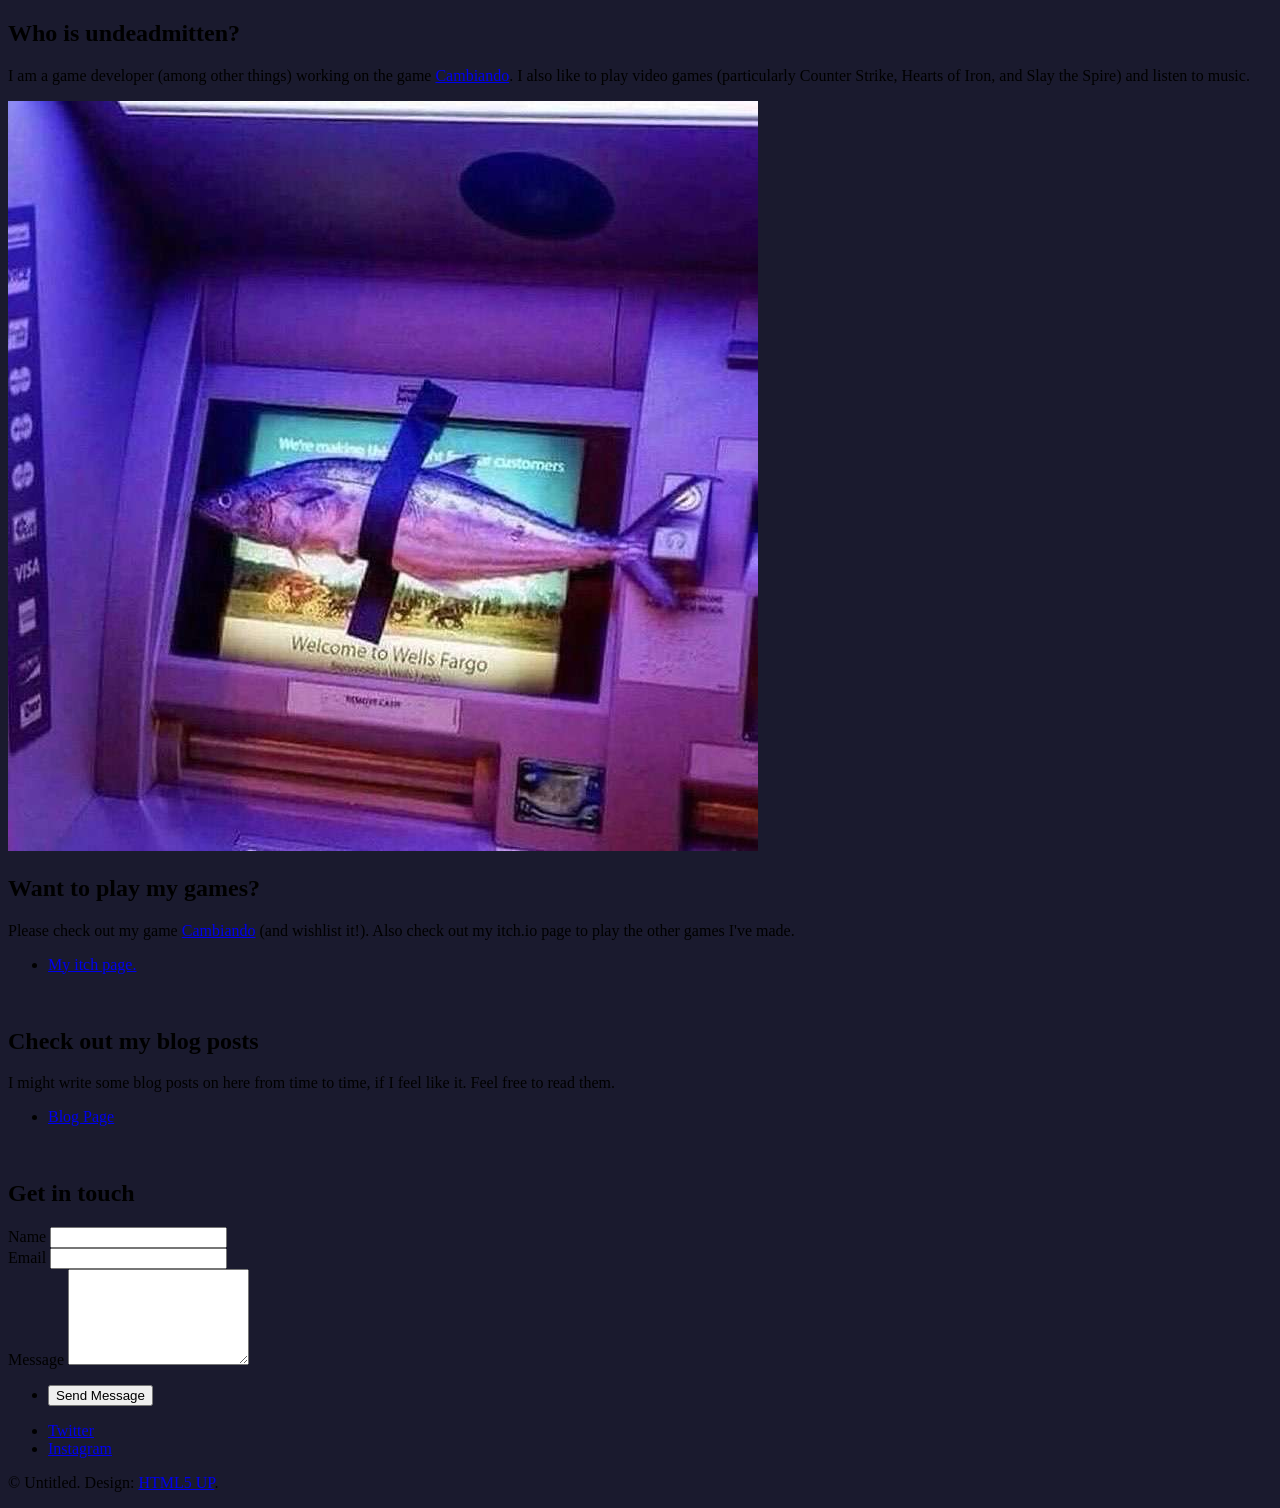
==== commit 19b6554c: "Update index.html" ====
--- a/index.html
+++ b/index.html
@@ -12,6 +12,9 @@
 		<meta name="viewport" content="width=device-width, initial-scale=1, user-scalable=no" />
 		<link rel="stylesheet" href="assets/css/main.css" />
 		<noscript><link rel="stylesheet" href="assets/css/noscript.css" /></noscript>
+		<style>
+			body { background-color: #1a1a2e; }
+		</style>
 	</head>
 	<body class="is-preload">
 
@@ -88,9 +91,8 @@
 					<footer class="wrapper style1 align-center">
 						<div class="inner">
 							<ul class="icons">
-								<li><a href="https://x.com/undeadmitten" class="icon brands style2 fa-twitter"><span class="label">Twitter</span></a></li>
+								<li><a href="https://bsky.app/profile/undeadmitten.bsky.social" class="icon brands style2 fa-twitter"><span class="label">Twitter</span></a></li>
 								<li><a href="https://www.instagram.com/finneganmorndeveloper/" class="icon brands style2 fa-instagram"><span class="label">Instagram</span></a></li>
-								<li><a href="https://bsky.app/profile/undeadmitten.bsky.social" class="icon style2 fa-bluesky"><span class="label">Bluesky</span></a></li>
 							</ul>
 							<p>&copy; Untitled. Design: <a href="https://html5up.net">HTML5 UP</a>.</p>
 						</div>
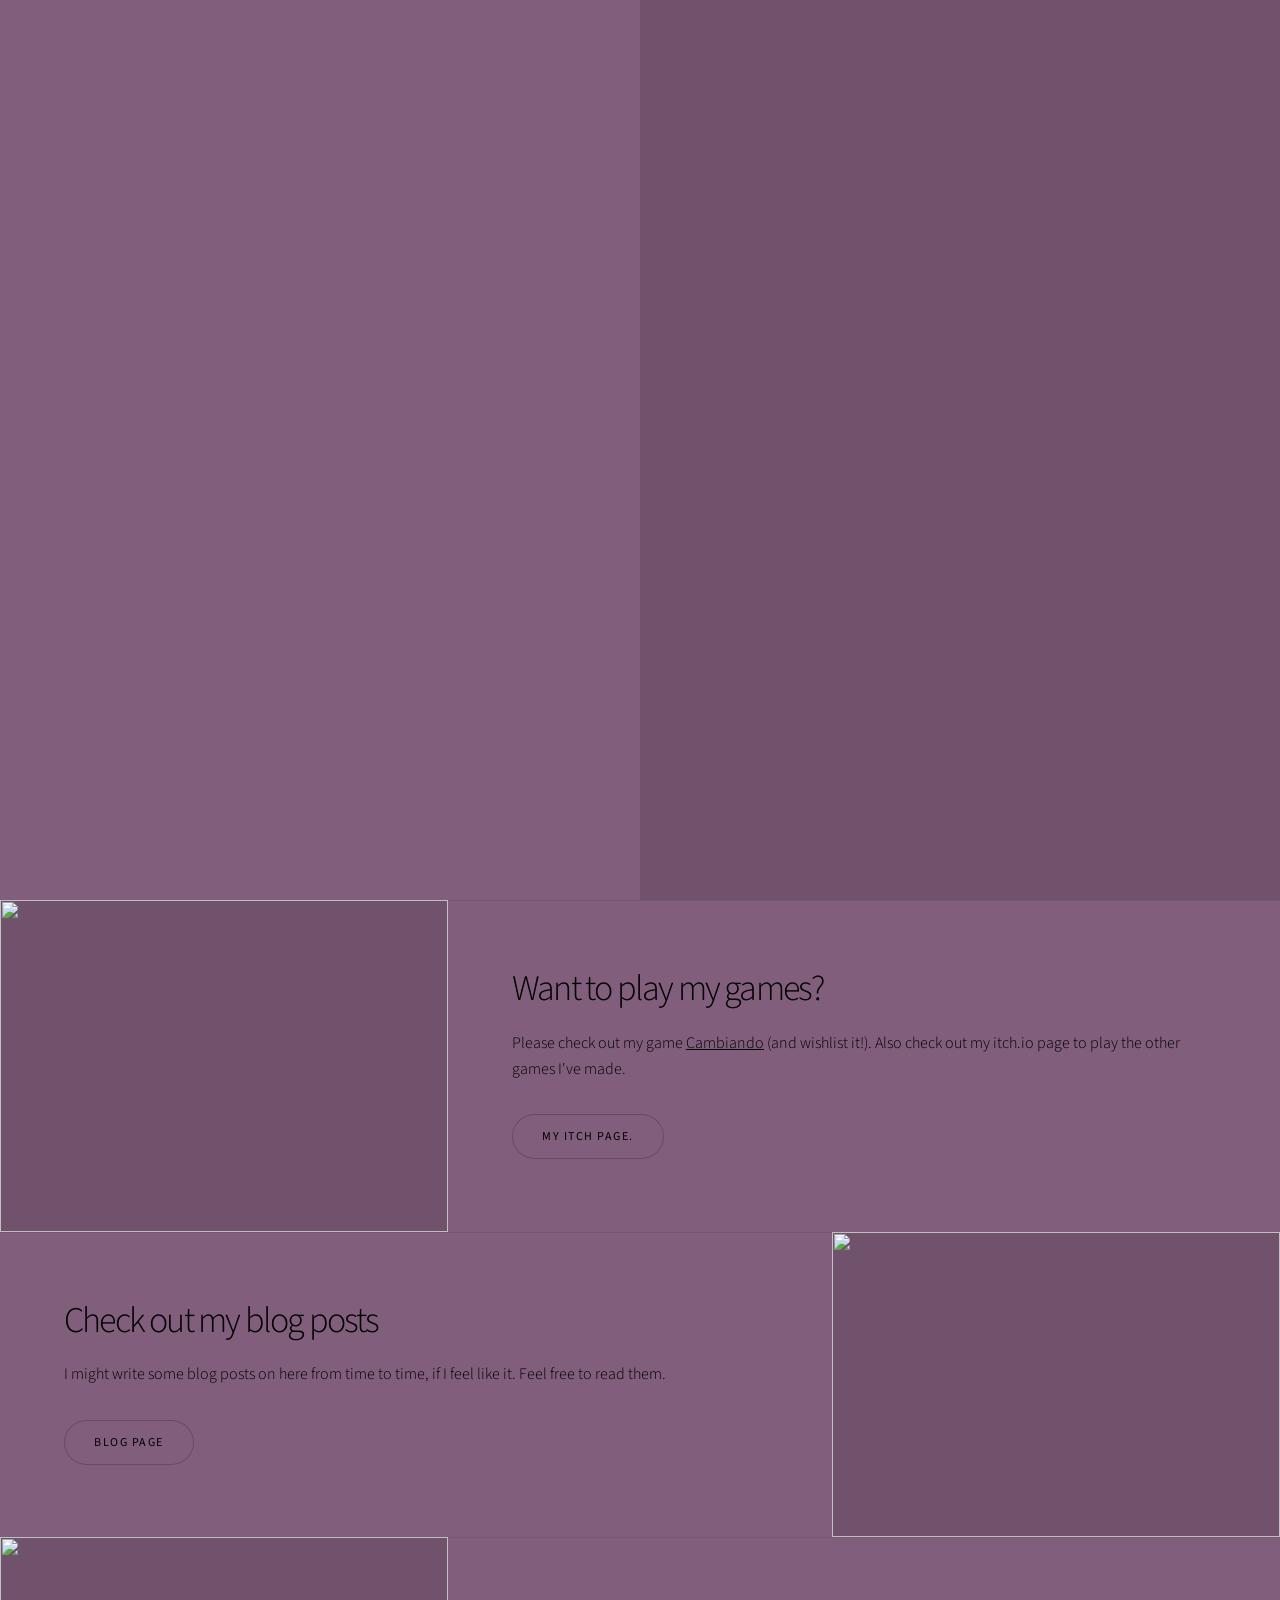
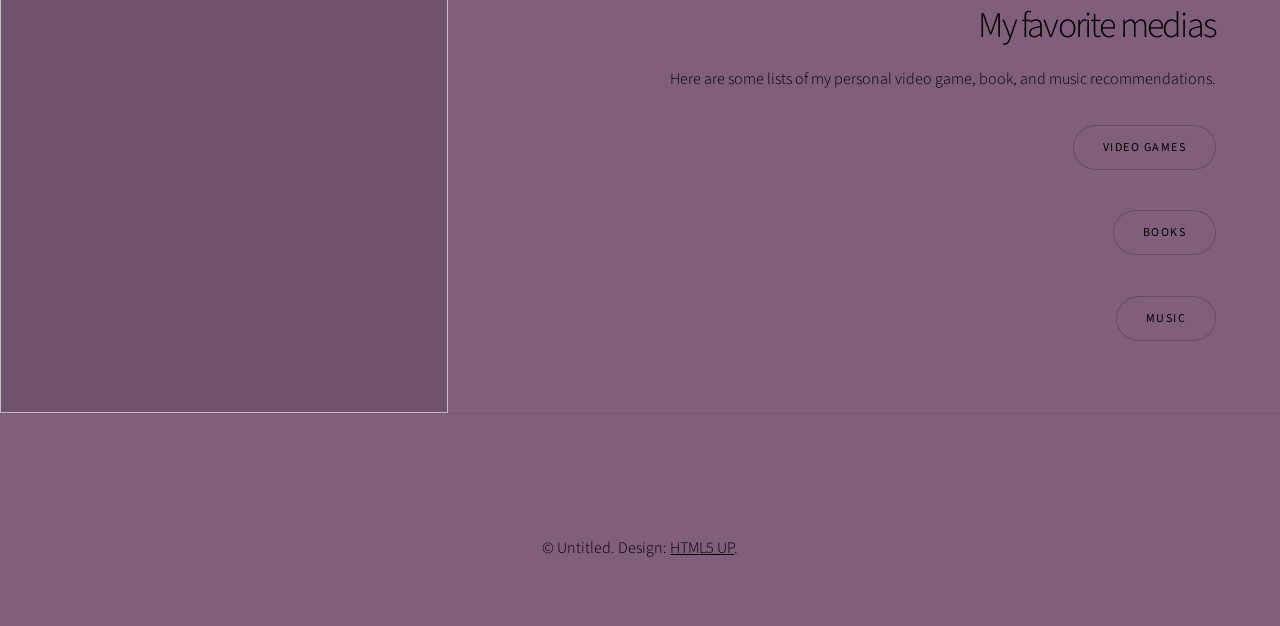
==== commit 3f8f3473: "Update index.html" ====
--- a/index.html
+++ b/index.html
@@ -13,7 +13,7 @@
 		<link rel="stylesheet" href="assets/css/main.css" />
 		<noscript><link rel="stylesheet" href="assets/css/noscript.css" /></noscript>
 		<style>
-			body { background-color: #1a1a2e; }
+			body { background-color: #805E7C; }
 		</style>
 	</head>
 	<body class="is-preload">
@@ -25,7 +25,7 @@
 					<section class="banner style1 orient-left content-align-left image-position-right fullscreen onload-image-fade-in onload-content-fade-right">
 						<div class="content">
 							<h1>Who is undeadmitten?</h1>
-							<p class="major">I am a game developer (among other things) working on the game <a href="https://store.steampowered.com/app/4520540/Cambiando/">Cambiando</a>. I also like to play video games (particularly Counter Strike, Hearts of Iron, and Slay the Spire) and listen to music.</p>
+							<p class="major">I am a game developer and student working on the game <a href="https://store.steampowered.com/app/4520540/Cambiando/">Cambiando</a>. I also like to play video games, listen to music, and fence.</p>
 						</div>
 						<div class="image">
 							<img src="images/ATM.png" alt="" />
@@ -59,31 +59,23 @@
 							<img src="images/spotlight02.jpg" alt="" />
 						</div>
 					</section>
-
-				<!-- Seven -->
-					<section class="wrapper style1 align-center">
-						<div class="inner medium">
-							<h2>Get in touch</h2>
-							<form method="post" action="#">
-								<div class="fields">
-									<div class="field half">
-										<label for="name">Name</label>
-										<input type="text" name="name" id="name" value="" />
-									</div>
-									<div class="field half">
-										<label for="email">Email</label>
-										<input type="email" name="email" id="email" value="" />
-									</div>
-									<div class="field">
-										<label for="message">Message</label>
-										<textarea name="message" id="message" rows="6"></textarea>
-									</div>
-								</div>
-								<ul class="actions special">
-									<li><input type="submit" name="submit" id="submit" value="Send Message" /></li>
-								</ul>
-							</form>
-
+				
+					<section class="spotlight style1 orient-right content-align-right image-position-center onscroll-image-fade-in">
+						<div class="content">
+							<h2>My favorite medias</h2>
+							<p>Here are some lists of my personal video game, book, and music recommendations.</p>
+							<ul class="actions stacked">
+								<li><a href="blog" class="button">Video Games</a></li>
+							</ul>
+							<ul class="actions stacked">
+								<li><a href="blog" class="button">Books</a></li>
+							</ul>
+							<ul class="actions stacked">
+								<li><a href="blog" class="button">Music</a></li>
+							</ul>
+						</div>
+						<div class="image">
+							<img src="images/spotlight02.jpg" alt="" />
 						</div>
 					</section>
 
--- a/assets/css/main.css
+++ b/assets/css/main.css
@@ -0,0 +1,8603 @@
+@import url(fontawesome-all.min.css);
+@import url("https://fonts.googleapis.com/css?family=Source+Sans+Pro:300,300i,400,400i");
+
+/*
+	Story by HTML5 UP
+	html5up.net | @ajlkn
+	Free for personal and commercial use under the CCA 3.0 license (html5up.net/license)
+*/
+
+html, body, div, span, applet, object,
+iframe, h1, h2, h3, h4, h5, h6, p, blockquote,
+pre, a, abbr, acronym, address, big, cite,
+code, del, dfn, em, img, ins, kbd, q, s, samp,
+small, strike, strong, sub, sup, tt, var, b,
+u, i, center, dl, dt, dd, ol, ul, li, fieldset,
+form, label, legend, table, caption, tbody,
+tfoot, thead, tr, th, td, article, aside,
+canvas, details, embed, figure, figcaption,
+footer, header, hgroup, menu, nav, output, ruby,
+section, summary, time, mark, audio, video {
+	margin: 0;
+	padding: 0;
+	border: 0;
+	font-size: 100%;
+	font: inherit;
+	vertical-align: baseline;}
+
+article, aside, details, figcaption, figure,
+footer, header, hgroup, menu, nav, section {
+	display: block;}
+
+body {
+	line-height: 1;
+}
+
+ol, ul {
+	list-style: none;
+}
+
+blockquote, q {
+	quotes: none;
+}
+
+	blockquote:before, blockquote:after, q:before, q:after {
+		content: '';
+		content: none;
+	}
+
+table {
+	border-collapse: collapse;
+	border-spacing: 0;
+}
+
+body {
+	-webkit-text-size-adjust: none;
+}
+
+mark {
+	background-color: transparent;
+	color: inherit;
+}
+
+input::-moz-focus-inner {
+	border: 0;
+	padding: 0;
+}
+
+input, select, textarea {
+	-moz-appearance: none;
+	-webkit-appearance: none;
+	-ms-appearance: none;
+	appearance: none;
+}
+
+/* Basic */
+
+	@-ms-viewport {
+		width: device-width;
+	}
+
+	body {
+		-ms-overflow-style: scrollbar;
+	}
+
+	@media screen and (max-width: 480px) {
+
+		html, body {
+			min-width: 320px;
+		}
+
+	}
+
+	html {
+		box-sizing: border-box;
+	}
+
+	*, *:before, *:after {
+		box-sizing: inherit;
+	}
+
+	body {
+		background: #805E7C;
+	}
+
+		body.is-preload *, body.is-preload *:before, body.is-preload *:after {
+			-moz-animation: none !important;
+			-webkit-animation: none !important;
+			-ms-animation: none !important;
+			animation: none !important;
+			-moz-transition: none !important;
+			-webkit-transition: none !important;
+			-ms-transition: none !important;
+			transition: none !important;
+		}
+
+/* Type */
+
+	html {
+		font-size: 18pt;
+	}
+
+		@media screen and (max-width: 1680px) {
+
+			html {
+				font-size: 14pt;
+			}
+
+		}
+
+		@media screen and (max-width: 1280px) {
+
+			html {
+				font-size: 12pt;
+			}
+
+		}
+
+		@media screen and (max-width: 736px) {
+
+			html {
+				font-size: 11pt;
+			}
+
+		}
+
+		@media screen and (max-width: 360px) {
+
+			html {
+				font-size: 10pt;
+			}
+
+		}
+
+	body {
+		background-color: #ffffff;
+		color: #000000;
+	}
+
+	body, input, select, textarea {
+		font-family: "Source Sans Pro", Helvetica, sans-serif;
+		font-size: 1rem;
+		font-weight: 300;
+		line-height: 1.65;
+	}
+
+	a {
+		-moz-transition: color 0.2s ease-in-out;
+		-webkit-transition: color 0.2s ease-in-out;
+		-ms-transition: color 0.2s ease-in-out;
+		transition: color 0.2s ease-in-out;
+		text-decoration: underline;
+	}
+
+		a:hover {
+			text-decoration: none;
+		}
+
+	strong, b {
+		font-weight: 400;
+	}
+
+	em, i {
+		font-style: italic;
+	}
+
+	p {
+		margin: 0 0 2rem 0;
+	}
+
+		p.major {
+			font-size: 1.25rem;
+		}
+
+	h1, h2, h3, h4, h5, h6 {
+		font-weight: 300;
+		line-height: 1.375;
+		letter-spacing: -0.05em;
+		margin: 0 0 1rem 0;
+	}
+
+		h1 a, h2 a, h3 a, h4 a, h5 a, h6 a {
+			color: inherit;
+			text-decoration: none;
+		}
+
+	h1 {
+		font-size: 3.5rem;
+		line-height: 1.2;
+	}
+
+	h2 {
+		font-size: 2.25rem;
+	}
+
+	h3 {
+		font-size: 1.5rem;
+	}
+
+	h4 {
+		font-size: 1.1rem;
+	}
+
+	h5 {
+		font-size: 0.9rem;
+	}
+
+	h6 {
+		font-size: 0.7rem;
+	}
+
+	sub {
+		font-size: 0.8rem;
+		position: relative;
+		top: 0.5rem;
+	}
+
+	sup {
+		font-size: 0.8rem;
+		position: relative;
+		top: -0.5rem;
+	}
+
+	blockquote {
+		border-left: solid 4px;
+		font-style: italic;
+		margin: 0 0 2rem 0;
+		padding: 0.5rem 0 0.5rem 2rem;
+	}
+
+	code {
+		border-radius: 4px;
+		font-family: "Courier New", monospace;
+		font-size: 0.9em;
+		margin: 0 0.25rem;
+		padding: 0.25rem 0.325rem;
+	}
+
+	pre {
+		-webkit-overflow-scrolling: touch;
+		font-family: "Courier New", monospace;
+		font-size: 0.9em;
+		margin: 0 0 2rem 0;
+	}
+
+		pre code {
+			display: block;
+			line-height: 1.5;
+			padding: 0.75rem 1rem;
+			overflow-x: auto;
+		}
+
+	hr {
+		border: 0;
+		border-bottom: solid 1px;
+		margin: 2.5rem 0;
+	}
+
+		hr.major {
+			margin: 3.5rem 0;
+		}
+
+	.align-left {
+		text-align: left;
+	}
+
+	.align-center {
+		text-align: center;
+	}
+
+	.align-right {
+		text-align: right;
+	}
+
+	@media screen and (max-width: 736px) {
+
+		p.major {
+			font-size: 1.1rem;
+		}
+
+		h1 {
+			font-size: 2.5rem;
+		}
+
+		h2 {
+			font-size: 2rem;
+		}
+
+		h3 {
+			font-size: 1.25rem;
+		}
+
+		h4 {
+			font-size: 1rem;
+		}
+
+	}
+
+	input, select, textarea {
+		color: #000000;
+	}
+
+	a {
+		color: #000000;
+	}
+
+		a:hover {
+			color: #47D3E5;
+		}
+
+	strong, b {
+		color: #000000;
+	}
+
+	h1, h2, h3, h4, h5, h6 {
+		color: #000000;
+	}
+
+	blockquote {
+		border-left-color: rgba(0, 0, 0, 0.2);
+	}
+
+	code {
+		background: rgba(0, 0, 0, 0.05);
+		border-color: rgba(0, 0, 0, 0.2);
+	}
+
+	hr {
+		border-bottom-color: rgba(0, 0, 0, 0.2);
+	}
+
+/* Row */
+
+	.row {
+		display: flex;
+		flex-wrap: wrap;
+		box-sizing: border-box;
+		align-items: stretch;
+	}
+
+		.row > * {
+			box-sizing: border-box;
+		}
+
+		.row.gtr-uniform > * > :last-child {
+			margin-bottom: 0;
+		}
+
+		.row.aln-left {
+			justify-content: flex-start;
+		}
+
+		.row.aln-center {
+			justify-content: center;
+		}
+
+		.row.aln-right {
+			justify-content: flex-end;
+		}
+
+		.row.aln-top {
+			align-items: flex-start;
+		}
+
+		.row.aln-middle {
+			align-items: center;
+		}
+
+		.row.aln-bottom {
+			align-items: flex-end;
+		}
+
+		.row > .imp {
+			order: -1;
+		}
+
+		.row > .col-1 {
+			width: 8.33333%;
+		}
+
+		.row > .off-1 {
+			margin-left: 8.33333%;
+		}
+
+		.row > .col-2 {
+			width: 16.66667%;
+		}
+
+		.row > .off-2 {
+			margin-left: 16.66667%;
+		}
+
+		.row > .col-3 {
+			width: 25%;
+		}
+
+		.row > .off-3 {
+			margin-left: 25%;
+		}
+
+		.row > .col-4 {
+			width: 33.33333%;
+		}
+
+		.row > .off-4 {
+			margin-left: 33.33333%;
+		}
+
+		.row > .col-5 {
+			width: 41.66667%;
+		}
+
+		.row > .off-5 {
+			margin-left: 41.66667%;
+		}
+
+		.row > .col-6 {
+			width: 50%;
+		}
+
+		.row > .off-6 {
+			margin-left: 50%;
+		}
+
+		.row > .col-7 {
+			width: 58.33333%;
+		}
+
+		.row > .off-7 {
+			margin-left: 58.33333%;
+		}
+
+		.row > .col-8 {
+			width: 66.66667%;
+		}
+
+		.row > .off-8 {
+			margin-left: 66.66667%;
+		}
+
+		.row > .col-9 {
+			width: 75%;
+		}
+
+		.row > .off-9 {
+			margin-left: 75%;
+		}
+
+		.row > .col-10 {
+			width: 83.33333%;
+		}
+
+		.row > .off-10 {
+			margin-left: 83.33333%;
+		}
+
+		.row > .col-11 {
+			width: 91.66667%;
+		}
+
+		.row > .off-11 {
+			margin-left: 91.66667%;
+		}
+
+		.row > .col-12 {
+			width: 100%;
+		}
+
+		.row > .off-12 {
+			margin-left: 100%;
+		}
+
+		.row.gtr-0 {
+			margin-top: 0;
+			margin-left: 0rem;
+		}
+
+			.row.gtr-0 > * {
+				padding: 0 0 0 0rem;
+			}
+
+			.row.gtr-0.gtr-uniform {
+				margin-top: 0rem;
+			}
+
+				.row.gtr-0.gtr-uniform > * {
+					padding-top: 0rem;
+				}
+
+		.row.gtr-25 {
+			margin-top: 0;
+			margin-left: -0.5rem;
+		}
+
+			.row.gtr-25 > * {
+				padding: 0 0 0 0.5rem;
+			}
+
+			.row.gtr-25.gtr-uniform {
+				margin-top: -0.5rem;
+			}
+
+				.row.gtr-25.gtr-uniform > * {
+					padding-top: 0.5rem;
+				}
+
+		.row.gtr-50 {
+			margin-top: 0;
+			margin-left: -1rem;
+		}
+
+			.row.gtr-50 > * {
+				padding: 0 0 0 1rem;
+			}
+
+			.row.gtr-50.gtr-uniform {
+				margin-top: -1rem;
+			}
+
+				.row.gtr-50.gtr-uniform > * {
+					padding-top: 1rem;
+				}
+
+		.row {
+			margin-top: 0;
+			margin-left: -2rem;
+		}
+
+			.row > * {
+				padding: 0 0 0 2rem;
+			}
+
+			.row.gtr-uniform {
+				margin-top: -2rem;
+			}
+
+				.row.gtr-uniform > * {
+					padding-top: 2rem;
+				}
+
+		.row.gtr-150 {
+			margin-top: 0;
+			margin-left: -3rem;
+		}
+
+			.row.gtr-150 > * {
+				padding: 0 0 0 3rem;
+			}
+
+			.row.gtr-150.gtr-uniform {
+				margin-top: -3rem;
+			}
+
+				.row.gtr-150.gtr-uniform > * {
+					padding-top: 3rem;
+				}
+
+		.row.gtr-200 {
+			margin-top: 0;
+			margin-left: -4rem;
+		}
+
+			.row.gtr-200 > * {
+				padding: 0 0 0 4rem;
+			}
+
+			.row.gtr-200.gtr-uniform {
+				margin-top: -4rem;
+			}
+
+				.row.gtr-200.gtr-uniform > * {
+					padding-top: 4rem;
+				}
+
+		@media screen and (max-width: 1680px) {
+
+			.row {
+				display: flex;
+				flex-wrap: wrap;
+				box-sizing: border-box;
+				align-items: stretch;
+			}
+
+				.row > * {
+					box-sizing: border-box;
+				}
+
+				.row.gtr-uniform > * > :last-child {
+					margin-bottom: 0;
+				}
+
+				.row.aln-left {
+					justify-content: flex-start;
+				}
+
+				.row.aln-center {
+					justify-content: center;
+				}
+
+				.row.aln-right {
+					justify-content: flex-end;
+				}
+
+				.row.aln-top {
+					align-items: flex-start;
+				}
+
+				.row.aln-middle {
+					align-items: center;
+				}
+
+				.row.aln-bottom {
+					align-items: flex-end;
+				}
+
+				.row > .imp-xlarge {
+					order: -1;
+				}
+
+				.row > .col-1-xlarge {
+					width: 8.33333%;
+				}
+
+				.row > .off-1-xlarge {
+					margin-left: 8.33333%;
+				}
+
+				.row > .col-2-xlarge {
+					width: 16.66667%;
+				}
+
+				.row > .off-2-xlarge {
+					margin-left: 16.66667%;
+				}
+
+				.row > .col-3-xlarge {
+					width: 25%;
+				}
+
+				.row > .off-3-xlarge {
+					margin-left: 25%;
+				}
+
+				.row > .col-4-xlarge {
+					width: 33.33333%;
+				}
+
+				.row > .off-4-xlarge {
+					margin-left: 33.33333%;
+				}
+
+				.row > .col-5-xlarge {
+					width: 41.66667%;
+				}
+
+				.row > .off-5-xlarge {
+					margin-left: 41.66667%;
+				}
+
+				.row > .col-6-xlarge {
+					width: 50%;
+				}
+
+				.row > .off-6-xlarge {
+					margin-left: 50%;
+				}
+
+				.row > .col-7-xlarge {
+					width: 58.33333%;
+				}
+
+				.row > .off-7-xlarge {
+					margin-left: 58.33333%;
+				}
+
+				.row > .col-8-xlarge {
+					width: 66.66667%;
+				}
+
+				.row > .off-8-xlarge {
+					margin-left: 66.66667%;
+				}
+
+				.row > .col-9-xlarge {
+					width: 75%;
+				}
+
+				.row > .off-9-xlarge {
+					margin-left: 75%;
+				}
+
+				.row > .col-10-xlarge {
+					width: 83.33333%;
+				}
+
+				.row > .off-10-xlarge {
+					margin-left: 83.33333%;
+				}
+
+				.row > .col-11-xlarge {
+					width: 91.66667%;
+				}
+
+				.row > .off-11-xlarge {
+					margin-left: 91.66667%;
+				}
+
+				.row > .col-12-xlarge {
+					width: 100%;
+				}
+
+				.row > .off-12-xlarge {
+					margin-left: 100%;
+				}
+
+				.row.gtr-0 {
+					margin-top: 0;
+					margin-left: 0rem;
+				}
+
+					.row.gtr-0 > * {
+						padding: 0 0 0 0rem;
+					}
+
+					.row.gtr-0.gtr-uniform {
+						margin-top: 0rem;
+					}
+
+						.row.gtr-0.gtr-uniform > * {
+							padding-top: 0rem;
+						}
+
+				.row.gtr-25 {
+					margin-top: 0;
+					margin-left: -0.5rem;
+				}
+
+					.row.gtr-25 > * {
+						padding: 0 0 0 0.5rem;
+					}
+
+					.row.gtr-25.gtr-uniform {
+						margin-top: -0.5rem;
+					}
+
+						.row.gtr-25.gtr-uniform > * {
+							padding-top: 0.5rem;
+						}
+
+				.row.gtr-50 {
+					margin-top: 0;
+					margin-left: -1rem;
+				}
+
+					.row.gtr-50 > * {
+						padding: 0 0 0 1rem;
+					}
+
+					.row.gtr-50.gtr-uniform {
+						margin-top: -1rem;
+					}
+
+						.row.gtr-50.gtr-uniform > * {
+							padding-top: 1rem;
+						}
+
+				.row {
+					margin-top: 0;
+					margin-left: -2rem;
+				}
+
+					.row > * {
+						padding: 0 0 0 2rem;
+					}
+
+					.row.gtr-uniform {
+						margin-top: -2rem;
+					}
+
+						.row.gtr-uniform > * {
+							padding-top: 2rem;
+						}
+
+				.row.gtr-150 {
+					margin-top: 0;
+					margin-left: -3rem;
+				}
+
+					.row.gtr-150 > * {
+						padding: 0 0 0 3rem;
+					}
+
+					.row.gtr-150.gtr-uniform {
+						margin-top: -3rem;
+					}
+
+						.row.gtr-150.gtr-uniform > * {
+							padding-top: 3rem;
+						}
+
+				.row.gtr-200 {
+					margin-top: 0;
+					margin-left: -4rem;
+				}
+
+					.row.gtr-200 > * {
+						padding: 0 0 0 4rem;
+					}
+
+					.row.gtr-200.gtr-uniform {
+						margin-top: -4rem;
+					}
+
+						.row.gtr-200.gtr-uniform > * {
+							padding-top: 4rem;
+						}
+
+		}
+
+		@media screen and (max-width: 1280px) {
+
+			.row {
+				display: flex;
+				flex-wrap: wrap;
+				box-sizing: border-box;
+				align-items: stretch;
+			}
+
+				.row > * {
+					box-sizing: border-box;
+				}
+
+				.row.gtr-uniform > * > :last-child {
+					margin-bottom: 0;
+				}
+
+				.row.aln-left {
+					justify-content: flex-start;
+				}
+
+				.row.aln-center {
+					justify-content: center;
+				}
+
+				.row.aln-right {
+					justify-content: flex-end;
+				}
+
+				.row.aln-top {
+					align-items: flex-start;
+				}
+
+				.row.aln-middle {
+					align-items: center;
+				}
+
+				.row.aln-bottom {
+					align-items: flex-end;
+				}
+
+				.row > .imp-large {
+					order: -1;
+				}
+
+				.row > .col-1-large {
+					width: 8.33333%;
+				}
+
+				.row > .off-1-large {
+					margin-left: 8.33333%;
+				}
+
+				.row > .col-2-large {
+					width: 16.66667%;
+				}
+
+				.row > .off-2-large {
+					margin-left: 16.66667%;
+				}
+
+				.row > .col-3-large {
+					width: 25%;
+				}
+
+				.row > .off-3-large {
+					margin-left: 25%;
+				}
+
+				.row > .col-4-large {
+					width: 33.33333%;
+				}
+
+				.row > .off-4-large {
+					margin-left: 33.33333%;
+				}
+
+				.row > .col-5-large {
+					width: 41.66667%;
+				}
+
+				.row > .off-5-large {
+					margin-left: 41.66667%;
+				}
+
+				.row > .col-6-large {
+					width: 50%;
+				}
+
+				.row > .off-6-large {
+					margin-left: 50%;
+				}
+
+				.row > .col-7-large {
+					width: 58.33333%;
+				}
+
+				.row > .off-7-large {
+					margin-left: 58.33333%;
+				}
+
+				.row > .col-8-large {
+					width: 66.66667%;
+				}
+
+				.row > .off-8-large {
+					margin-left: 66.66667%;
+				}
+
+				.row > .col-9-large {
+					width: 75%;
+				}
+
+				.row > .off-9-large {
+					margin-left: 75%;
+				}
+
+				.row > .col-10-large {
+					width: 83.33333%;
+				}
+
+				.row > .off-10-large {
+					margin-left: 83.33333%;
+				}
+
+				.row > .col-11-large {
+					width: 91.66667%;
+				}
+
+				.row > .off-11-large {
+					margin-left: 91.66667%;
+				}
+
+				.row > .col-12-large {
+					width: 100%;
+				}
+
+				.row > .off-12-large {
+					margin-left: 100%;
+				}
+
+				.row.gtr-0 {
+					margin-top: 0;
+					margin-left: 0rem;
+				}
+
+					.row.gtr-0 > * {
+						padding: 0 0 0 0rem;
+					}
+
+					.row.gtr-0.gtr-uniform {
+						margin-top: 0rem;
+					}
+
+						.row.gtr-0.gtr-uniform > * {
+							padding-top: 0rem;
+						}
+
+				.row.gtr-25 {
+					margin-top: 0;
+					margin-left: -0.5rem;
+				}
+
+					.row.gtr-25 > * {
+						padding: 0 0 0 0.5rem;
+					}
+
+					.row.gtr-25.gtr-uniform {
+						margin-top: -0.5rem;
+					}
+
+						.row.gtr-25.gtr-uniform > * {
+							padding-top: 0.5rem;
+						}
+
+				.row.gtr-50 {
+					margin-top: 0;
+					margin-left: -1rem;
+				}
+
+					.row.gtr-50 > * {
+						padding: 0 0 0 1rem;
+					}
+
+					.row.gtr-50.gtr-uniform {
+						margin-top: -1rem;
+					}
+
+						.row.gtr-50.gtr-uniform > * {
+							padding-top: 1rem;
+						}
+
+				.row {
+					margin-top: 0;
+					margin-left: -2rem;
+				}
+
+					.row > * {
+						padding: 0 0 0 2rem;
+					}
+
+					.row.gtr-uniform {
+						margin-top: -2rem;
+					}
+
+						.row.gtr-uniform > * {
+							padding-top: 2rem;
+						}
+
+				.row.gtr-150 {
+					margin-top: 0;
+					margin-left: -3rem;
+				}
+
+					.row.gtr-150 > * {
+						padding: 0 0 0 3rem;
+					}
+
+					.row.gtr-150.gtr-uniform {
+						margin-top: -3rem;
+					}
+
+						.row.gtr-150.gtr-uniform > * {
+							padding-top: 3rem;
+						}
+
+				.row.gtr-200 {
+					margin-top: 0;
+					margin-left: -4rem;
+				}
+
+					.row.gtr-200 > * {
+						padding: 0 0 0 4rem;
+					}
+
+					.row.gtr-200.gtr-uniform {
+						margin-top: -4rem;
+					}
+
+						.row.gtr-200.gtr-uniform > * {
+							padding-top: 4rem;
+						}
+
+		}
+
+		@media screen and (max-width: 980px) {
+
+			.row {
+				display: flex;
+				flex-wrap: wrap;
+				box-sizing: border-box;
+				align-items: stretch;
+			}
+
+				.row > * {
+					box-sizing: border-box;
+				}
+
+				.row.gtr-uniform > * > :last-child {
+					margin-bottom: 0;
+				}
+
+				.row.aln-left {
+					justify-content: flex-start;
+				}
+
+				.row.aln-center {
+					justify-content: center;
+				}
+
+				.row.aln-right {
+					justify-content: flex-end;
+				}
+
+				.row.aln-top {
+					align-items: flex-start;
+				}
+
+				.row.aln-middle {
+					align-items: center;
+				}
+
+				.row.aln-bottom {
+					align-items: flex-end;
+				}
+
+				.row > .imp-medium {
+					order: -1;
+				}
+
+				.row > .col-1-medium {
+					width: 8.33333%;
+				}
+
+				.row > .off-1-medium {
+					margin-left: 8.33333%;
+				}
+
+				.row > .col-2-medium {
+					width: 16.66667%;
+				}
+
+				.row > .off-2-medium {
+					margin-left: 16.66667%;
+				}
+
+				.row > .col-3-medium {
+					width: 25%;
+				}
+
+				.row > .off-3-medium {
+					margin-left: 25%;
+				}
+
+				.row > .col-4-medium {
+					width: 33.33333%;
+				}
+
+				.row > .off-4-medium {
+					margin-left: 33.33333%;
+				}
+
+				.row > .col-5-medium {
+					width: 41.66667%;
+				}
+
+				.row > .off-5-medium {
+					margin-left: 41.66667%;
+				}
+
+				.row > .col-6-medium {
+					width: 50%;
+				}
+
+				.row > .off-6-medium {
+					margin-left: 50%;
+				}
+
+				.row > .col-7-medium {
+					width: 58.33333%;
+				}
+
+				.row > .off-7-medium {
+					margin-left: 58.33333%;
+				}
+
+				.row > .col-8-medium {
+					width: 66.66667%;
+				}
+
+				.row > .off-8-medium {
+					margin-left: 66.66667%;
+				}
+
+				.row > .col-9-medium {
+					width: 75%;
+				}
+
+				.row > .off-9-medium {
+					margin-left: 75%;
+				}
+
+				.row > .col-10-medium {
+					width: 83.33333%;
+				}
+
+				.row > .off-10-medium {
+					margin-left: 83.33333%;
+				}
+
+				.row > .col-11-medium {
+					width: 91.66667%;
+				}
+
+				.row > .off-11-medium {
+					margin-left: 91.66667%;
+				}
+
+				.row > .col-12-medium {
+					width: 100%;
+				}
+
+				.row > .off-12-medium {
+					margin-left: 100%;
+				}
+
+				.row.gtr-0 {
+					margin-top: 0;
+					margin-left: 0rem;
+				}
+
+					.row.gtr-0 > * {
+						padding: 0 0 0 0rem;
+					}
+
+					.row.gtr-0.gtr-uniform {
+						margin-top: 0rem;
+					}
+
+						.row.gtr-0.gtr-uniform > * {
+							padding-top: 0rem;
+						}
+
+				.row.gtr-25 {
+					margin-top: 0;
+					margin-left: -0.5rem;
+				}
+
+					.row.gtr-25 > * {
+						padding: 0 0 0 0.5rem;
+					}
+
+					.row.gtr-25.gtr-uniform {
+						margin-top: -0.5rem;
+					}
+
+						.row.gtr-25.gtr-uniform > * {
+							padding-top: 0.5rem;
+						}
+
+				.row.gtr-50 {
+					margin-top: 0;
+					margin-left: -1rem;
+				}
+
+					.row.gtr-50 > * {
+						padding: 0 0 0 1rem;
+					}
+
+					.row.gtr-50.gtr-uniform {
+						margin-top: -1rem;
+					}
+
+						.row.gtr-50.gtr-uniform > * {
+							padding-top: 1rem;
+						}
+
+				.row {
+					margin-top: 0;
+					margin-left: -2rem;
+				}
+
+					.row > * {
+						padding: 0 0 0 2rem;
+					}
+
+					.row.gtr-uniform {
+						margin-top: -2rem;
+					}
+
+						.row.gtr-uniform > * {
+							padding-top: 2rem;
+						}
+
+				.row.gtr-150 {
+					margin-top: 0;
+					margin-left: -3rem;
+				}
+
+					.row.gtr-150 > * {
+						padding: 0 0 0 3rem;
+					}
+
+					.row.gtr-150.gtr-uniform {
+						margin-top: -3rem;
+					}
+
+						.row.gtr-150.gtr-uniform > * {
+							padding-top: 3rem;
+						}
+
+				.row.gtr-200 {
+					margin-top: 0;
+					margin-left: -4rem;
+				}
+
+					.row.gtr-200 > * {
+						padding: 0 0 0 4rem;
+					}
+
+					.row.gtr-200.gtr-uniform {
+						margin-top: -4rem;
+					}
+
+						.row.gtr-200.gtr-uniform > * {
+							padding-top: 4rem;
+						}
+
+		}
+
+		@media screen and (max-width: 736px) {
+
+			.row {
+				display: flex;
+				flex-wrap: wrap;
+				box-sizing: border-box;
+				align-items: stretch;
+			}
+
+				.row > * {
+					box-sizing: border-box;
+				}
+
+				.row.gtr-uniform > * > :last-child {
+					margin-bottom: 0;
+				}
+
+				.row.aln-left {
+					justify-content: flex-start;
+				}
+
+				.row.aln-center {
+					justify-content: center;
+				}
+
+				.row.aln-right {
+					justify-content: flex-end;
+				}
+
+				.row.aln-top {
+					align-items: flex-start;
+				}
+
+				.row.aln-middle {
+					align-items: center;
+				}
+
+				.row.aln-bottom {
+					align-items: flex-end;
+				}
+
+				.row > .imp-small {
+					order: -1;
+				}
+
+				.row > .col-1-small {
+					width: 8.33333%;
+				}
+
+				.row > .off-1-small {
+					margin-left: 8.33333%;
+				}
+
+				.row > .col-2-small {
+					width: 16.66667%;
+				}
+
+				.row > .off-2-small {
+					margin-left: 16.66667%;
+				}
+
+				.row > .col-3-small {
+					width: 25%;
+				}
+
+				.row > .off-3-small {
+					margin-left: 25%;
+				}
+
+				.row > .col-4-small {
+					width: 33.33333%;
+				}
+
+				.row > .off-4-small {
+					margin-left: 33.33333%;
+				}
+
+				.row > .col-5-small {
+					width: 41.66667%;
+				}
+
+				.row > .off-5-small {
+					margin-left: 41.66667%;
+				}
+
+				.row > .col-6-small {
+					width: 50%;
+				}
+
+				.row > .off-6-small {
+					margin-left: 50%;
+				}
+
+				.row > .col-7-small {
+					width: 58.33333%;
+				}
+
+				.row > .off-7-small {
+					margin-left: 58.33333%;
+				}
+
+				.row > .col-8-small {
+					width: 66.66667%;
+				}
+
+				.row > .off-8-small {
+					margin-left: 66.66667%;
+				}
+
+				.row > .col-9-small {
+					width: 75%;
+				}
+
+				.row > .off-9-small {
+					margin-left: 75%;
+				}
+
+				.row > .col-10-small {
+					width: 83.33333%;
+				}
+
+				.row > .off-10-small {
+					margin-left: 83.33333%;
+				}
+
+				.row > .col-11-small {
+					width: 91.66667%;
+				}
+
+				.row > .off-11-small {
+					margin-left: 91.66667%;
+				}
+
+				.row > .col-12-small {
+					width: 100%;
+				}
+
+				.row > .off-12-small {
+					margin-left: 100%;
+				}
+
+				.row.gtr-0 {
+					margin-top: 0;
+					margin-left: 0rem;
+				}
+
+					.row.gtr-0 > * {
+						padding: 0 0 0 0rem;
+					}
+
+					.row.gtr-0.gtr-uniform {
+						margin-top: 0rem;
+					}
+
+						.row.gtr-0.gtr-uniform > * {
+							padding-top: 0rem;
+						}
+
+				.row.gtr-25 {
+					margin-top: 0;
+					margin-left: -0.5rem;
+				}
+
+					.row.gtr-25 > * {
+						padding: 0 0 0 0.5rem;
+					}
+
+					.row.gtr-25.gtr-uniform {
+						margin-top: -0.5rem;
+					}
+
+						.row.gtr-25.gtr-uniform > * {
+							padding-top: 0.5rem;
+						}
+
+				.row.gtr-50 {
+					margin-top: 0;
+					margin-left: -1rem;
+				}
+
+					.row.gtr-50 > * {
+						padding: 0 0 0 1rem;
+					}
+
+					.row.gtr-50.gtr-uniform {
+						margin-top: -1rem;
+					}
+
+						.row.gtr-50.gtr-uniform > * {
+							padding-top: 1rem;
+						}
+
+				.row {
+					margin-top: 0;
+					margin-left: -2rem;
+				}
+
+					.row > * {
+						padding: 0 0 0 2rem;
+					}
+
+					.row.gtr-uniform {
+						margin-top: -2rem;
+					}
+
+						.row.gtr-uniform > * {
+							padding-top: 2rem;
+						}
+
+				.row.gtr-150 {
+					margin-top: 0;
+					margin-left: -3rem;
+				}
+
+					.row.gtr-150 > * {
+						padding: 0 0 0 3rem;
+					}
+
+					.row.gtr-150.gtr-uniform {
+						margin-top: -3rem;
+					}
+
+						.row.gtr-150.gtr-uniform > * {
+							padding-top: 3rem;
+						}
+
+				.row.gtr-200 {
+					margin-top: 0;
+					margin-left: -4rem;
+				}
+
+					.row.gtr-200 > * {
+						padding: 0 0 0 4rem;
+					}
+
+					.row.gtr-200.gtr-uniform {
+						margin-top: -4rem;
+					}
+
+						.row.gtr-200.gtr-uniform > * {
+							padding-top: 4rem;
+						}
+
+		}
+
+		@media screen and (max-width: 480px) {
+
+			.row {
+				display: flex;
+				flex-wrap: wrap;
+				box-sizing: border-box;
+				align-items: stretch;
+			}
+
+				.row > * {
+					box-sizing: border-box;
+				}
+
+				.row.gtr-uniform > * > :last-child {
+					margin-bottom: 0;
+				}
+
+				.row.aln-left {
+					justify-content: flex-start;
+				}
+
+				.row.aln-center {
+					justify-content: center;
+				}
+
+				.row.aln-right {
+					justify-content: flex-end;
+				}
+
+				.row.aln-top {
+					align-items: flex-start;
+				}
+
+				.row.aln-middle {
+					align-items: center;
+				}
+
+				.row.aln-bottom {
+					align-items: flex-end;
+				}
+
+				.row > .imp-xsmall {
+					order: -1;
+				}
+
+				.row > .col-1-xsmall {
+					width: 8.33333%;
+				}
+
+				.row > .off-1-xsmall {
+					margin-left: 8.33333%;
+				}
+
+				.row > .col-2-xsmall {
+					width: 16.66667%;
+				}
+
+				.row > .off-2-xsmall {
+					margin-left: 16.66667%;
+				}
+
+				.row > .col-3-xsmall {
+					width: 25%;
+				}
+
+				.row > .off-3-xsmall {
+					margin-left: 25%;
+				}
+
+				.row > .col-4-xsmall {
+					width: 33.33333%;
+				}
+
+				.row > .off-4-xsmall {
+					margin-left: 33.33333%;
+				}
+
+				.row > .col-5-xsmall {
+					width: 41.66667%;
+				}
+
+				.row > .off-5-xsmall {
+					margin-left: 41.66667%;
+				}
+
+				.row > .col-6-xsmall {
+					width: 50%;
+				}
+
+				.row > .off-6-xsmall {
+					margin-left: 50%;
+				}
+
+				.row > .col-7-xsmall {
+					width: 58.33333%;
+				}
+
+				.row > .off-7-xsmall {
+					margin-left: 58.33333%;
+				}
+
+				.row > .col-8-xsmall {
+					width: 66.66667%;
+				}
+
+				.row > .off-8-xsmall {
+					margin-left: 66.66667%;
+				}
+
+				.row > .col-9-xsmall {
+					width: 75%;
+				}
+
+				.row > .off-9-xsmall {
+					margin-left: 75%;
+				}
+
+				.row > .col-10-xsmall {
+					width: 83.33333%;
+				}
+
+				.row > .off-10-xsmall {
+					margin-left: 83.33333%;
+				}
+
+				.row > .col-11-xsmall {
+					width: 91.66667%;
+				}
+
+				.row > .off-11-xsmall {
+					margin-left: 91.66667%;
+				}
+
+				.row > .col-12-xsmall {
+					width: 100%;
+				}
+
+				.row > .off-12-xsmall {
+					margin-left: 100%;
+				}
+
+				.row.gtr-0 {
+					margin-top: 0;
+					margin-left: 0rem;
+				}
+
+					.row.gtr-0 > * {
+						padding: 0 0 0 0rem;
+					}
+
+					.row.gtr-0.gtr-uniform {
+						margin-top: 0rem;
+					}
+
+						.row.gtr-0.gtr-uniform > * {
+							padding-top: 0rem;
+						}
+
+				.row.gtr-25 {
+					margin-top: 0;
+					margin-left: -0.5rem;
+				}
+
+					.row.gtr-25 > * {
+						padding: 0 0 0 0.5rem;
+					}
+
+					.row.gtr-25.gtr-uniform {
+						margin-top: -0.5rem;
+					}
+
+						.row.gtr-25.gtr-uniform > * {
+							padding-top: 0.5rem;
+						}
+
+				.row.gtr-50 {
+					margin-top: 0;
+					margin-left: -1rem;
+				}
+
+					.row.gtr-50 > * {
+						padding: 0 0 0 1rem;
+					}
+
+					.row.gtr-50.gtr-uniform {
+						margin-top: -1rem;
+					}
+
+						.row.gtr-50.gtr-uniform > * {
+							padding-top: 1rem;
+						}
+
+				.row {
+					margin-top: 0;
+					margin-left: -2rem;
+				}
+
+					.row > * {
+						padding: 0 0 0 2rem;
+					}
+
+					.row.gtr-uniform {
+						margin-top: -2rem;
+					}
+
+						.row.gtr-uniform > * {
+							padding-top: 2rem;
+						}
+
+				.row.gtr-150 {
+					margin-top: 0;
+					margin-left: -3rem;
+				}
+
+					.row.gtr-150 > * {
+						padding: 0 0 0 3rem;
+					}
+
+					.row.gtr-150.gtr-uniform {
+						margin-top: -3rem;
+					}
+
+						.row.gtr-150.gtr-uniform > * {
+							padding-top: 3rem;
+						}
+
+				.row.gtr-200 {
+					margin-top: 0;
+					margin-left: -4rem;
+				}
+
+					.row.gtr-200 > * {
+						padding: 0 0 0 4rem;
+					}
+
+					.row.gtr-200.gtr-uniform {
+						margin-top: -4rem;
+					}
+
+						.row.gtr-200.gtr-uniform > * {
+							padding-top: 4rem;
+						}
+
+		}
+
+		@media screen and (max-width: 360px) {
+
+			.row {
+				display: flex;
+				flex-wrap: wrap;
+				box-sizing: border-box;
+				align-items: stretch;
+			}
+
+				.row > * {
+					box-sizing: border-box;
+				}
+
+				.row.gtr-uniform > * > :last-child {
+					margin-bottom: 0;
+				}
+
+				.row.aln-left {
+					justify-content: flex-start;
+				}
+
+				.row.aln-center {
+					justify-content: center;
+				}
+
+				.row.aln-right {
+					justify-content: flex-end;
+				}
+
+				.row.aln-top {
+					align-items: flex-start;
+				}
+
+				.row.aln-middle {
+					align-items: center;
+				}
+
+				.row.aln-bottom {
+					align-items: flex-end;
+				}
+
+				.row > .imp-xxsmall {
+					order: -1;
+				}
+
+				.row > .col-1-xxsmall {
+					width: 8.33333%;
+				}
+
+				.row > .off-1-xxsmall {
+					margin-left: 8.33333%;
+				}
+
+				.row > .col-2-xxsmall {
+					width: 16.66667%;
+				}
+
+				.row > .off-2-xxsmall {
+					margin-left: 16.66667%;
+				}
+
+				.row > .col-3-xxsmall {
+					width: 25%;
+				}
+
+				.row > .off-3-xxsmall {
+					margin-left: 25%;
+				}
+
+				.row > .col-4-xxsmall {
+					width: 33.33333%;
+				}
+
+				.row > .off-4-xxsmall {
+					margin-left: 33.33333%;
+				}
+
+				.row > .col-5-xxsmall {
+					width: 41.66667%;
+				}
+
+				.row > .off-5-xxsmall {
+					margin-left: 41.66667%;
+				}
+
+				.row > .col-6-xxsmall {
+					width: 50%;
+				}
+
+				.row > .off-6-xxsmall {
+					margin-left: 50%;
+				}
+
+				.row > .col-7-xxsmall {
+					width: 58.33333%;
+				}
+
+				.row > .off-7-xxsmall {
+					margin-left: 58.33333%;
+				}
+
+				.row > .col-8-xxsmall {
+					width: 66.66667%;
+				}
+
+				.row > .off-8-xxsmall {
+					margin-left: 66.66667%;
+				}
+
+				.row > .col-9-xxsmall {
+					width: 75%;
+				}
+
+				.row > .off-9-xxsmall {
+					margin-left: 75%;
+				}
+
+				.row > .col-10-xxsmall {
+					width: 83.33333%;
+				}
+
+				.row > .off-10-xxsmall {
+					margin-left: 83.33333%;
+				}
+
+				.row > .col-11-xxsmall {
+					width: 91.66667%;
+				}
+
+				.row > .off-11-xxsmall {
+					margin-left: 91.66667%;
+				}
+
+				.row > .col-12-xxsmall {
+					width: 100%;
+				}
+
+				.row > .off-12-xxsmall {
+					margin-left: 100%;
+				}
+
+				.row.gtr-0 {
+					margin-top: 0;
+					margin-left: 0rem;
+				}
+
+					.row.gtr-0 > * {
+						padding: 0 0 0 0rem;
+					}
+
+					.row.gtr-0.gtr-uniform {
+						margin-top: 0rem;
+					}
+
+						.row.gtr-0.gtr-uniform > * {
+							padding-top: 0rem;
+						}
+
+				.row.gtr-25 {
+					margin-top: 0;
+					margin-left: -0.5rem;
+				}
+
+					.row.gtr-25 > * {
+						padding: 0 0 0 0.5rem;
+					}
+
+					.row.gtr-25.gtr-uniform {
+						margin-top: -0.5rem;
+					}
+
+						.row.gtr-25.gtr-uniform > * {
+							padding-top: 0.5rem;
+						}
+
+				.row.gtr-50 {
+					margin-top: 0;
+					margin-left: -1rem;
+				}
+
+					.row.gtr-50 > * {
+						padding: 0 0 0 1rem;
+					}
+
+					.row.gtr-50.gtr-uniform {
+						margin-top: -1rem;
+					}
+
+						.row.gtr-50.gtr-uniform > * {
+							padding-top: 1rem;
+						}
+
+				.row {
+					margin-top: 0;
+					margin-left: -2rem;
+				}
+
+					.row > * {
+						padding: 0 0 0 2rem;
+					}
+
+					.row.gtr-uniform {
+						margin-top: -2rem;
+					}
+
+						.row.gtr-uniform > * {
+							padding-top: 2rem;
+						}
+
+				.row.gtr-150 {
+					margin-top: 0;
+					margin-left: -3rem;
+				}
+
+					.row.gtr-150 > * {
+						padding: 0 0 0 3rem;
+					}
+
+					.row.gtr-150.gtr-uniform {
+						margin-top: -3rem;
+					}
+
+						.row.gtr-150.gtr-uniform > * {
+							padding-top: 3rem;
+						}
+
+				.row.gtr-200 {
+					margin-top: 0;
+					margin-left: -4rem;
+				}
+
+					.row.gtr-200 > * {
+						padding: 0 0 0 4rem;
+					}
+
+					.row.gtr-200.gtr-uniform {
+						margin-top: -4rem;
+					}
+
+						.row.gtr-200.gtr-uniform > * {
+							padding-top: 4rem;
+						}
+
+		}
+
+/* Box */
+
+	.box {
+		border-radius: 4px;
+		border: solid 1px;
+		margin-bottom: 2rem;
+		padding: 1.5rem;
+	}
+
+		.box > :last-child,
+		.box > :last-child > :last-child,
+		.box > :last-child > :last-child > :last-child {
+			margin-bottom: 0;
+		}
+
+		.box.alt {
+			border: 0;
+			border-radius: 0;
+			padding: 0;
+		}
+
+	.box {
+		border-color: rgba(0, 0, 0, 0.2);
+	}
+
+/* Button */
+
+	input[type="submit"],
+	input[type="reset"],
+	input[type="button"],
+	button,
+	.button {
+		-moz-appearance: none;
+		-webkit-appearance: none;
+		-ms-appearance: none;
+		appearance: none;
+		-moz-transition: background-color 0.2s ease-in-out, box-shadow 0.2s ease-in-out, color 0.2s ease-in-out;
+		-webkit-transition: background-color 0.2s ease-in-out, box-shadow 0.2s ease-in-out, color 0.2s ease-in-out;
+		-ms-transition: background-color 0.2s ease-in-out, box-shadow 0.2s ease-in-out, color 0.2s ease-in-out;
+		transition: background-color 0.2s ease-in-out, box-shadow 0.2s ease-in-out, color 0.2s ease-in-out;
+		border: 0;
+		cursor: pointer;
+		display: inline-block;
+		font-weight: 400;
+		letter-spacing: 0.125em;
+		text-align: center;
+		text-decoration: none;
+		text-transform: uppercase;
+		white-space: nowrap;
+		font-size: 0.75rem;
+		max-width: 20rem;
+		height: 3.75em;
+		line-height: 3.75em;
+		border-radius: 3.75em;
+		padding: 0 2.5em;
+		text-overflow: ellipsis;
+		overflow: hidden;
+	}
+
+		input[type="submit"].icon:before,
+		input[type="reset"].icon:before,
+		input[type="button"].icon:before,
+		button.icon:before,
+		.button.icon:before {
+			margin-right: 0.5rem;
+		}
+
+		input[type="submit"].fit,
+		input[type="reset"].fit,
+		input[type="button"].fit,
+		button.fit,
+		.button.fit {
+			width: 100%;
+		}
+
+		input[type="submit"].small,
+		input[type="reset"].small,
+		input[type="button"].small,
+		button.small,
+		.button.small {
+			font-size: 0.6rem;
+			height: 3.325em;
+			line-height: 3.325em;
+			border-radius: 3.325em;
+			padding: 0 2em;
+		}
+
+		input[type="submit"].large,
+		input[type="reset"].large,
+		input[type="button"].large,
+		button.large,
+		.button.large {
+			font-size: 0.8rem;
+			height: 4em;
+			line-height: 4em;
+			border-radius: 4em;
+			padding: 0 3em;
+		}
+
+		input[type="submit"].wide,
+		input[type="reset"].wide,
+		input[type="button"].wide,
+		button.wide,
+		.button.wide {
+			min-width: 14em;
+		}
+
+		input[type="submit"].disabled, input[type="submit"]:disabled,
+		input[type="reset"].disabled,
+		input[type="reset"]:disabled,
+		input[type="button"].disabled,
+		input[type="button"]:disabled,
+		button.disabled,
+		button:disabled,
+		.button.disabled,
+		.button:disabled {
+			pointer-events: none;
+			opacity: 0.25;
+		}
+
+	input[type="submit"],
+	input[type="reset"],
+	input[type="button"],
+	button,
+	.button {
+		background-color: transparent;
+		box-shadow: inset 0 0 0 1px rgba(0, 0, 0, 0.2);
+		color: #000000 !important;
+	}
+
+		input[type="submit"]:hover,
+		input[type="reset"]:hover,
+		input[type="button"]:hover,
+		button:hover,
+		.button:hover {
+			box-shadow: inset 0 0 0 1px #47D3E5;
+			color: #47D3E5 !important;
+		}
+
+		input[type="submit"]:active,
+		input[type="reset"]:active,
+		input[type="button"]:active,
+		button:active,
+		.button:active {
+			background-color: rgba(71, 211, 229, 0.2);
+			box-shadow: inset 0 0 0 1px #47D3E5;
+			color: #47D3E5 !important;
+		}
+
+		input[type="submit"].primary,
+		input[type="reset"].primary,
+		input[type="button"].primary,
+		button.primary,
+		.button.primary {
+			background-color: #000000;
+			box-shadow: none;
+			color: #ffffff !important;
+		}
+
+			input[type="submit"].primary:hover,
+			input[type="reset"].primary:hover,
+			input[type="button"].primary:hover,
+			button.primary:hover,
+			.button.primary:hover {
+				background-color: #47D3E5;
+			}
+
+			input[type="submit"].primary:active,
+			input[type="reset"].primary:active,
+			input[type="button"].primary:active,
+			button.primary:active,
+			.button.primary:active {
+				background-color: #1ebdd1;
+			}
+
+/* Form */
+
+	form {
+		margin: 0 0 2rem 0;
+	}
+
+		form > :last-child {
+			margin-bottom: 0;
+		}
+
+		form > .fields {
+			display: -moz-flex;
+			display: -webkit-flex;
+			display: -ms-flex;
+			display: flex;
+			-moz-flex-wrap: wrap;
+			-webkit-flex-wrap: wrap;
+			-ms-flex-wrap: wrap;
+			flex-wrap: wrap;
+			width: calc(100% + 3rem);
+			margin: -1.5rem 0 2rem -1.5rem;
+		}
+
+			form > .fields > .field {
+				-moz-flex-grow: 0;
+				-webkit-flex-grow: 0;
+				-ms-flex-grow: 0;
+				flex-grow: 0;
+				-moz-flex-shrink: 0;
+				-webkit-flex-shrink: 0;
+				-ms-flex-shrink: 0;
+				flex-shrink: 0;
+				padding: 1.5rem 0 0 1.5rem;
+				width: calc(100% - 1.5rem);
+			}
+
+				form > .fields > .field.half {
+					width: calc(50% - 0.75rem);
+				}
+
+				form > .fields > .field.third {
+					width: calc(100%/3 - 0.5rem);
+				}
+
+				form > .fields > .field.quarter {
+					width: calc(25% - 0.375rem);
+				}
+
+		@media screen and (max-width: 480px) {
+
+			form > .fields {
+				width: calc(100% + 3rem);
+				margin: -1.5rem 0 2rem -1.5rem;
+			}
+
+				form > .fields > .field {
+					padding: 1.5rem 0 0 1.5rem;
+					width: calc(100% - 1.5rem);
+				}
+
+					form > .fields > .field.half {
+						width: calc(100% - 1.5rem);
+					}
+
+					form > .fields > .field.third {
+						width: calc(100% - 1.5rem);
+					}
+
+					form > .fields > .field.quarter {
+						width: calc(100% - 1.5rem);
+					}
+
+		}
+
+	label {
+		display: block;
+		font-size: 0.9rem;
+		font-weight: 400;
+		margin: 0 0 1rem 0;
+	}
+
+	input[type="text"],
+	input[type="password"],
+	input[type="email"],
+	input[type="tel"],
+	input[type="search"],
+	input[type="url"],
+	select,
+	textarea {
+		-moz-appearance: none;
+		-webkit-appearance: none;
+		-ms-appearance: none;
+		appearance: none;
+		background-color: transparent;
+		border-radius: 4px;
+		border: none;
+		border: solid 1px;
+		color: inherit;
+		display: block;
+		outline: 0;
+		padding: 0 0.825rem;
+		text-decoration: none;
+		width: 100%;
+	}
+
+		input[type="text"]:invalid,
+		input[type="password"]:invalid,
+		input[type="email"]:invalid,
+		input[type="tel"]:invalid,
+		input[type="search"]:invalid,
+		input[type="url"]:invalid,
+		select:invalid,
+		textarea:invalid {
+			box-shadow: none;
+		}
+
+	select {
+		background-size: 1.25rem;
+		background-repeat: no-repeat;
+		background-position: calc(100% - 1rem) center;
+		height: 2.75rem;
+		padding-right: 2.75rem;
+		text-overflow: ellipsis;
+	}
+
+		select:focus::-ms-value {
+			background-color: transparent;
+		}
+
+		select::-ms-expand {
+			display: none;
+		}
+
+	input[type="text"],
+	input[type="password"],
+	input[type="email"],
+	input[type="tel"],
+	input[type="search"],
+	input[type="url"],
+	select {
+		height: 2.75rem;
+	}
+
+	textarea {
+		padding: 0.75rem 1rem;
+	}
+
+	input[type="checkbox"],
+	input[type="radio"] {
+		-moz-appearance: none;
+		-webkit-appearance: none;
+		-ms-appearance: none;
+		appearance: none;
+		display: block;
+		float: left;
+		margin-right: -2rem;
+		opacity: 0;
+		width: 1rem;
+		z-index: -1;
+	}
+
+		input[type="checkbox"] + label,
+		input[type="radio"] + label {
+			text-decoration: none;
+			-moz-user-select: none;
+			-webkit-user-select: none;
+			-ms-user-select: none;
+			user-select: none;
+			cursor: pointer;
+			display: inline-block;
+			font-size: 1rem;
+			font-weight: 300;
+			padding-left: 2.4rem;
+			padding-right: 0.75rem;
+			position: relative;
+			margin-bottom: 0;
+		}
+
+			input[type="checkbox"] + label:before,
+			input[type="radio"] + label:before {
+				-moz-osx-font-smoothing: grayscale;
+				-webkit-font-smoothing: antialiased;
+				display: inline-block;
+				font-style: normal;
+				font-variant: normal;
+				text-rendering: auto;
+				line-height: 1;
+				text-transform: none !important;
+				font-family: 'Font Awesome 5 Free';
+				font-weight: 900;
+			}
+
+			input[type="checkbox"] + label:before,
+			input[type="radio"] + label:before {
+				border-radius: 4px;
+				border: solid 1px;
+				content: '';
+				display: inline-block;
+				font-size: 0.8rem;
+				height: 1.65rem;
+				left: 0;
+				line-height: 1.65rem;
+				position: absolute;
+				text-align: center;
+				top: 0;
+				width: 1.65rem;
+			}
+
+		input[type="checkbox"]:checked + label:before,
+		input[type="radio"]:checked + label:before {
+			content: '\f00c';
+		}
+
+	input[type="checkbox"] + label:before {
+		border-radius: 4px;
+	}
+
+	input[type="radio"] + label:before {
+		border-radius: 100%;
+	}
+
+	::-webkit-input-placeholder {
+		opacity: 1.0;
+	}
+
+	:-moz-placeholder {
+		opacity: 1.0;
+	}
+
+	::-moz-placeholder {
+		opacity: 1.0;
+	}
+
+	:-ms-input-placeholder {
+		opacity: 1.0;
+	}
+
+	label {
+		color: #000000;
+	}
+
+	input[type="text"],
+	input[type="password"],
+	input[type="email"],
+	input[type="tel"],
+	input[type="search"],
+	input[type="url"],
+	select,
+	textarea {
+		border-color: rgba(0, 0, 0, 0.2);
+	}
+
+		input[type="text"]:focus,
+		input[type="password"]:focus,
+		input[type="email"]:focus,
+		input[type="tel"]:focus,
+		input[type="search"]:focus,
+		input[type="url"]:focus,
+		select:focus,
+		textarea:focus {
+			border-color: #47D3E5;
+			box-shadow: 0 0 0 1px #47D3E5;
+		}
+
+	select {
+		background-image: url("data:image/svg+xml;charset=utf8,%3Csvg xmlns='http://www.w3.org/2000/svg' width='40' height='40' preserveAspectRatio='none' viewBox='0 0 40 40'%3E%3Cpath d='M9.4,12.3l10.4,10.4l10.4-10.4c0.2-0.2,0.5-0.4,0.9-0.4c0.3,0,0.6,0.1,0.9,0.4l3.3,3.3c0.2,0.2,0.4,0.5,0.4,0.9 c0,0.4-0.1,0.6-0.4,0.9L20.7,31.9c-0.2,0.2-0.5,0.4-0.9,0.4c-0.3,0-0.6-0.1-0.9-0.4L4.3,17.3c-0.2-0.2-0.4-0.5-0.4-0.9 c0-0.4,0.1-0.6,0.4-0.9l3.3-3.3c0.2-0.2,0.5-0.4,0.9-0.4S9.1,12.1,9.4,12.3z' fill='rgba(0, 0, 0, 0.2)' /%3E%3C/svg%3E");
+	}
+
+		select option {
+			color: #000000;
+			background: #ffffff;
+		}
+
+	input[type="checkbox"] + label,
+	input[type="radio"] + label {
+		color: #000000;
+	}
+
+		input[type="checkbox"] + label:before,
+		input[type="radio"] + label:before {
+			border-color: rgba(0, 0, 0, 0.2);
+		}
+
+	input[type="checkbox"]:checked + label:before,
+	input[type="radio"]:checked + label:before {
+		background-color: #000000;
+		border-color: #000000;
+		color: #ffffff;
+	}
+
+	input[type="checkbox"]:focus + label:before,
+	input[type="radio"]:focus + label:before {
+		border-color: #47D3E5;
+		box-shadow: 0 0 0 1px #47D3E5;
+	}
+
+	::-webkit-input-placeholder {
+		color: rgba(0, 0, 0, 0.75) !important;
+	}
+
+	:-moz-placeholder {
+		color: rgba(0, 0, 0, 0.75) !important;
+	}
+
+	::-moz-placeholder {
+		color: rgba(0, 0, 0, 0.75) !important;
+	}
+
+	:-ms-input-placeholder {
+		color: rgba(0, 0, 0, 0.75) !important;
+	}
+
+/* Icon */
+
+	.icon {
+		text-decoration: none;
+		border-bottom: none;
+		position: relative;
+		text-align: center;
+	}
+
+		.icon:before {
+			-moz-osx-font-smoothing: grayscale;
+			-webkit-font-smoothing: antialiased;
+			display: inline-block;
+			font-style: normal;
+			font-variant: normal;
+			text-rendering: auto;
+			line-height: 1;
+			text-transform: none !important;
+			font-family: 'Font Awesome 5 Free';
+			font-weight: 400;
+		}
+
+		.icon > .label {
+			display: none;
+		}
+
+		.icon:before {
+			line-height: inherit;
+		}
+
+		.icon.solid:before {
+			font-weight: 900;
+		}
+
+		.icon.brands:before {
+			font-family: 'Font Awesome 5 Brands';
+		}
+
+		.icon.style2:before {
+			border-radius: 2.75em;
+			display: inline-block;
+			height: 2.75em;
+			line-height: 2.75em;
+			width: 2.75em;
+		}
+
+		.icon.major {
+			display: block;
+			margin: 0 0 1rem 0;
+		}
+
+			.icon.major:before {
+				font-size: 1.25rem;
+			}
+
+	a.icon.style2:before {
+		-moz-transition: background-color 0.2s ease-in-out, box-shadow 0.2s ease-in-out, color 0.2s ease-in-out;
+		-webkit-transition: background-color 0.2s ease-in-out, box-shadow 0.2s ease-in-out, color 0.2s ease-in-out;
+		-ms-transition: background-color 0.2s ease-in-out, box-shadow 0.2s ease-in-out, color 0.2s ease-in-out;
+		transition: background-color 0.2s ease-in-out, box-shadow 0.2s ease-in-out, color 0.2s ease-in-out;
+	}
+
+	.icon.style2:before {
+		box-shadow: inset 0 0 0 1px rgba(0, 0, 0, 0.2);
+	}
+
+	a.icon.style2:hover:before {
+		box-shadow: inset 0 0 0 1px #47D3E5;
+		color: #47D3E5;
+	}
+
+	a.icon.style2:active:before {
+		background-color: rgba(71, 211, 229, 0.1);
+		box-shadow: inset 0 0 0 1px #47D3E5;
+		color: #47D3E5;
+	}
+
+/* Image */
+
+	.image {
+		border: 0;
+		border-radius: 4px;
+		display: inline-block;
+		position: relative;
+	}
+
+		.image img {
+			display: block;
+			border-radius: 4px;
+		}
+
+		.image.left, .image.right {
+			width: 40%;
+			max-width: 10rem;
+		}
+
+			.image.left img, .image.right img {
+				width: 100%;
+			}
+
+		.image.left {
+			float: left;
+			margin: 0 1.5rem 1rem 0;
+			top: 0.25rem;
+		}
+
+		.image.right {
+			float: right;
+			margin: 0 0 1rem 1.5rem;
+			top: 0.25rem;
+		}
+
+		.image.fit {
+			display: block;
+			margin: 0 0 2rem 0;
+			width: 100%;
+		}
+
+			.image.fit img {
+				width: 100%;
+			}
+
+		.image.main {
+			display: block;
+			margin: 0 0 3rem 0;
+			width: 100%;
+		}
+
+			.image.main img {
+				width: 100%;
+			}
+
+/* List */
+
+	ol {
+		list-style: decimal;
+		margin: 0 0 2rem 0;
+		padding-left: 1.25rem;
+	}
+
+		ol li {
+			padding-left: 0.25rem;
+		}
+
+	ul {
+		list-style: disc;
+		margin: 0 0 2rem 0;
+		padding-left: 1rem;
+	}
+
+		ul li {
+			padding-left: 0.5rem;
+		}
+
+		ul.alt {
+			list-style: none;
+			padding-left: 0;
+		}
+
+			ul.alt li {
+				border-top: solid 1px;
+				padding: 0.5rem 0;
+			}
+
+				ul.alt li:first-child {
+					border-top: 0;
+					padding-top: 0;
+				}
+
+	dl {
+		margin: 0 0 2rem 0;
+	}
+
+		dl dt {
+			display: block;
+			font-weight: 400;
+			margin: 0 0 1rem 0;
+		}
+
+		dl dd {
+			margin-left: 2rem;
+		}
+
+		dl.style2 dt {
+			width: 25%;
+			float: left;
+		}
+
+		dl.style2 dd {
+			width: 70%;
+			float: left;
+		}
+
+		dl.style2:after {
+			content: '';
+			display: block;
+			clear: both;
+		}
+
+	ul.alt li {
+		border-top-color: rgba(0, 0, 0, 0.2);
+	}
+
+/* Actions */
+
+	ul.actions {
+		display: -moz-flex;
+		display: -webkit-flex;
+		display: -ms-flex;
+		display: flex;
+		cursor: default;
+		list-style: none;
+		margin-left: -1rem;
+		padding-left: 0;
+	}
+
+		ul.actions li {
+			padding: 0 0 0 1rem;
+			vertical-align: middle;
+		}
+
+		ul.actions.special {
+			-moz-justify-content: center;
+			-webkit-justify-content: center;
+			-ms-justify-content: center;
+			justify-content: center;
+			width: 100%;
+			margin-left: 0;
+		}
+
+			ul.actions.special li:first-child {
+				padding-left: 0;
+			}
+
+		ul.actions.stacked {
+			-moz-flex-direction: column;
+			-webkit-flex-direction: column;
+			-ms-flex-direction: column;
+			flex-direction: column;
+			margin-left: 0;
+		}
+
+			ul.actions.stacked li {
+				padding: 1.3rem 0 0 0;
+			}
+
+				ul.actions.stacked li:first-child {
+					padding-top: 0;
+				}
+
+		ul.actions.fit {
+			width: calc(100% + 1rem);
+		}
+
+			ul.actions.fit li {
+				-moz-flex-grow: 1;
+				-webkit-flex-grow: 1;
+				-ms-flex-grow: 1;
+				flex-grow: 1;
+				-moz-flex-shrink: 1;
+				-webkit-flex-shrink: 1;
+				-ms-flex-shrink: 1;
+				flex-shrink: 1;
+				width: 100%;
+			}
+
+				ul.actions.fit li > * {
+					width: 100%;
+				}
+
+			ul.actions.fit.stacked {
+				width: 100%;
+			}
+
+		@media screen and (max-width: 480px) {
+
+			ul.actions:not(.fixed) {
+				-moz-flex-direction: column;
+				-webkit-flex-direction: column;
+				-ms-flex-direction: column;
+				flex-direction: column;
+				margin-left: 0;
+				width: 100% !important;
+			}
+
+				ul.actions:not(.fixed) li {
+					-moz-flex-grow: 1;
+					-webkit-flex-grow: 1;
+					-ms-flex-grow: 1;
+					flex-grow: 1;
+					-moz-flex-shrink: 1;
+					-webkit-flex-shrink: 1;
+					-ms-flex-shrink: 1;
+					flex-shrink: 1;
+					padding: 1rem 0 0 0;
+					text-align: center;
+					width: 100%;
+				}
+
+					ul.actions:not(.fixed) li > * {
+						width: 100%;
+					}
+
+					ul.actions:not(.fixed) li:first-child {
+						padding-top: 0;
+					}
+
+					ul.actions:not(.fixed) li input[type="submit"],
+					ul.actions:not(.fixed) li input[type="reset"],
+					ul.actions:not(.fixed) li input[type="button"],
+					ul.actions:not(.fixed) li button,
+					ul.actions:not(.fixed) li .button {
+						width: 100%;
+					}
+
+						ul.actions:not(.fixed) li input[type="submit"].icon:before,
+						ul.actions:not(.fixed) li input[type="reset"].icon:before,
+						ul.actions:not(.fixed) li input[type="button"].icon:before,
+						ul.actions:not(.fixed) li button.icon:before,
+						ul.actions:not(.fixed) li .button.icon:before {
+							margin-left: -0.5rem;
+						}
+
+		}
+
+/* Icons */
+
+	ul.icons {
+		cursor: default;
+		list-style: none;
+		padding-left: 0;
+	}
+
+		ul.icons li {
+			display: inline-block;
+			padding: 0 0.75rem 0 0;
+		}
+
+			ul.icons li:last-child {
+				padding-right: 0;
+			}
+
+/* Section/Article */
+
+	section.special, article.special {
+		text-align: center;
+	}
+
+	header p {
+		position: relative;
+		margin: -0.65rem 0 1.5rem 0;
+		font-style: italic;
+	}
+
+	header h1 + p {
+		font-size: 1.375rem;
+	}
+
+	header h2 + p {
+		font-size: 1.25rem;
+	}
+
+	header h3 + p {
+		font-size: 1.1rem;
+	}
+
+	header h4 + p,
+	header h5 + p,
+	header h6 + p {
+		font-size: 0.9rem;
+	}
+
+	header p {
+		color: rgba(0, 0, 0, 0.75);
+	}
+
+/* Table */
+
+	.table-wrapper {
+		-webkit-overflow-scrolling: touch;
+		margin: 0 0 2rem 0;
+		overflow-x: auto;
+	}
+
+		.table-wrapper > table {
+			margin-bottom: 0;
+		}
+
+	table {
+		margin: 0 0 2rem 0;
+		width: 100%;
+	}
+
+		table tbody tr {
+			border: solid 1px;
+			border-left: 0;
+			border-right: 0;
+		}
+
+		table td {
+			padding: 0.75rem 0.75rem;
+		}
+
+		table th {
+			font-size: 0.9rem;
+			font-weight: 400;
+			padding: 0 0.75rem 0.75rem 0.75rem;
+			text-align: left;
+		}
+
+		table thead {
+			border-bottom: solid 2px;
+		}
+
+		table tfoot {
+			border-top: solid 2px;
+		}
+
+		table.alt {
+			border-collapse: separate;
+		}
+
+			table.alt tbody tr td {
+				border: solid 1px;
+				border-left-width: 0;
+				border-top-width: 0;
+			}
+
+				table.alt tbody tr td:first-child {
+					border-left-width: 1px;
+				}
+
+			table.alt tbody tr:first-child td {
+				border-top-width: 1px;
+			}
+
+			table.alt thead {
+				border-bottom: 0;
+			}
+
+			table.alt tfoot {
+				border-top: 0;
+			}
+
+		table.fixed {
+			table-layout: fixed;
+		}
+
+	table tbody tr {
+		border-color: rgba(0, 0, 0, 0.2);
+	}
+
+		table tbody tr:nth-child(2n + 1) {
+			background-color: rgba(0, 0, 0, 0.05);
+		}
+
+		table tbody tr.alt {
+			background-color: rgba(0, 0, 0, 0.05) !important;
+		}
+
+	table th {
+		color: #000000;
+	}
+
+	table thead {
+		border-bottom-color: rgba(0, 0, 0, 0.2);
+	}
+
+	table tfoot {
+		border-top-color: rgba(0, 0, 0, 0.2);
+	}
+
+	table.alt tbody tr td {
+		border-color: rgba(0, 0, 0, 0.2);
+	}
+
+	table.uniform tbody tr:nth-child(2n + 1) {
+		background-color: transparent;
+	}
+
+/* Banner (transitions) */
+
+	.banner.onload-content-fade-up .content {
+		-moz-transition: opacity 0.75s ease-in-out, -moz-transform 0.75s ease-in-out;
+		-webkit-transition: opacity 0.75s ease-in-out, -webkit-transform 0.75s ease-in-out;
+		-ms-transition: opacity 0.75s ease-in-out, -ms-transform 0.75s ease-in-out;
+		transition: opacity 0.75s ease-in-out, transform 0.75s ease-in-out;
+	}
+
+	body.is-preload .banner.onload-content-fade-up .content {
+		-moz-transform: translateY(1rem);
+		-webkit-transform: translateY(1rem);
+		-ms-transform: translateY(1rem);
+		transform: translateY(1rem);
+		opacity: 0;
+	}
+
+	.banner.onload-content-fade-down .content {
+		-moz-transition: opacity 0.75s ease-in-out, -moz-transform 0.75s ease-in-out;
+		-webkit-transition: opacity 0.75s ease-in-out, -webkit-transform 0.75s ease-in-out;
+		-ms-transition: opacity 0.75s ease-in-out, -ms-transform 0.75s ease-in-out;
+		transition: opacity 0.75s ease-in-out, transform 0.75s ease-in-out;
+	}
+
+	body.is-preload .banner.onload-content-fade-down .content {
+		-moz-transform: translateY(-1rem);
+		-webkit-transform: translateY(-1rem);
+		-ms-transform: translateY(-1rem);
+		transform: translateY(-1rem);
+		opacity: 0;
+	}
+
+	.banner.onload-content-fade-left .content {
+		-moz-transition: opacity 0.75s ease-in-out, -moz-transform 0.75s ease-in-out;
+		-webkit-transition: opacity 0.75s ease-in-out, -webkit-transform 0.75s ease-in-out;
+		-ms-transition: opacity 0.75s ease-in-out, -ms-transform 0.75s ease-in-out;
+		transition: opacity 0.75s ease-in-out, transform 0.75s ease-in-out;
+	}
+
+	body.is-preload .banner.onload-content-fade-left .content {
+		-moz-transform: translateX(1rem);
+		-webkit-transform: translateX(1rem);
+		-ms-transform: translateX(1rem);
+		transform: translateX(1rem);
+		opacity: 0;
+	}
+
+	.banner.onload-content-fade-right .content {
+		-moz-transition: opacity 0.75s ease-in-out, -moz-transform 0.75s ease-in-out;
+		-webkit-transition: opacity 0.75s ease-in-out, -webkit-transform 0.75s ease-in-out;
+		-ms-transition: opacity 0.75s ease-in-out, -ms-transform 0.75s ease-in-out;
+		transition: opacity 0.75s ease-in-out, transform 0.75s ease-in-out;
+	}
+
+	body.is-preload .banner.onload-content-fade-right .content {
+		-moz-transform: translateX(-1rem);
+		-webkit-transform: translateX(-1rem);
+		-ms-transform: translateX(-1rem);
+		transform: translateX(-1rem);
+		opacity: 0;
+	}
+
+	.banner.onload-content-fade-in .content {
+		-moz-transition: opacity 0.75s ease-in-out;
+		-webkit-transition: opacity 0.75s ease-in-out;
+		-ms-transition: opacity 0.75s ease-in-out;
+		transition: opacity 0.75s ease-in-out;
+	}
+
+	body.is-preload .banner.onload-content-fade-in .content {
+		opacity: 0;
+	}
+
+	.banner.onload-image-fade-up .image {
+		-moz-transition: opacity 0.75s ease-in-out, -moz-transform 0.75s ease-in-out;
+		-webkit-transition: opacity 0.75s ease-in-out, -webkit-transform 0.75s ease-in-out;
+		-ms-transition: opacity 0.75s ease-in-out, -ms-transform 0.75s ease-in-out;
+		transition: opacity 0.75s ease-in-out, transform 0.75s ease-in-out;
+	}
+
+		.banner.onload-image-fade-up .image img {
+			-moz-transition: opacity 0.75s ease-in-out;
+			-webkit-transition: opacity 0.75s ease-in-out;
+			-ms-transition: opacity 0.75s ease-in-out;
+			transition: opacity 0.75s ease-in-out;
+			-moz-transition-delay: 0.5625s;
+			-webkit-transition-delay: 0.5625s;
+			-ms-transition-delay: 0.5625s;
+			transition-delay: 0.5625s;
+		}
+
+	body.is-preload .banner.onload-image-fade-up .image {
+		-moz-transform: translateY(1rem);
+		-webkit-transform: translateY(1rem);
+		-ms-transform: translateY(1rem);
+		transform: translateY(1rem);
+		opacity: 0;
+	}
+
+		body.is-preload .banner.onload-image-fade-up .image img {
+			opacity: 0;
+		}
+
+	.banner.onload-image-fade-down .image {
+		-moz-transition: opacity 0.75s ease-in-out, -moz-transform 0.75s ease-in-out;
+		-webkit-transition: opacity 0.75s ease-in-out, -webkit-transform 0.75s ease-in-out;
+		-ms-transition: opacity 0.75s ease-in-out, -ms-transform 0.75s ease-in-out;
+		transition: opacity 0.75s ease-in-out, transform 0.75s ease-in-out;
+	}
+
+		.banner.onload-image-fade-down .image img {
+			-moz-transition: opacity 0.75s ease-in-out;
+			-webkit-transition: opacity 0.75s ease-in-out;
+			-ms-transition: opacity 0.75s ease-in-out;
+			transition: opacity 0.75s ease-in-out;
+			-moz-transition-delay: 0.5625s;
+			-webkit-transition-delay: 0.5625s;
+			-ms-transition-delay: 0.5625s;
+			transition-delay: 0.5625s;
+		}
+
+	body.is-preload .banner.onload-image-fade-down .image {
+		-moz-transform: translateY(-1rem);
+		-webkit-transform: translateY(-1rem);
+		-ms-transform: translateY(-1rem);
+		transform: translateY(-1rem);
+		opacity: 0;
+	}
+
+		body.is-preload .banner.onload-image-fade-down .image img {
+			opacity: 0;
+		}
+
+	.banner.onload-image-fade-left .image {
+		-moz-transition: opacity 0.75s ease-in-out, -moz-transform 0.75s ease-in-out;
+		-webkit-transition: opacity 0.75s ease-in-out, -webkit-transform 0.75s ease-in-out;
+		-ms-transition: opacity 0.75s ease-in-out, -ms-transform 0.75s ease-in-out;
+		transition: opacity 0.75s ease-in-out, transform 0.75s ease-in-out;
+	}
+
+		.banner.onload-image-fade-left .image img {
+			-moz-transition: opacity 0.75s ease-in-out;
+			-webkit-transition: opacity 0.75s ease-in-out;
+			-ms-transition: opacity 0.75s ease-in-out;
+			transition: opacity 0.75s ease-in-out;
+			-moz-transition-delay: 0.5625s;
+			-webkit-transition-delay: 0.5625s;
+			-ms-transition-delay: 0.5625s;
+			transition-delay: 0.5625s;
+		}
+
+	body.is-preload .banner.onload-image-fade-left .image {
+		-moz-transform: translateX(1rem);
+		-webkit-transform: translateX(1rem);
+		-ms-transform: translateX(1rem);
+		transform: translateX(1rem);
+		opacity: 0;
+	}
+
+		body.is-preload .banner.onload-image-fade-left .image img {
+			opacity: 0;
+		}
+
+	.banner.onload-image-fade-right .image {
+		-moz-transition: opacity 0.75s ease-in-out, -moz-transform 0.75s ease-in-out;
+		-webkit-transition: opacity 0.75s ease-in-out, -webkit-transform 0.75s ease-in-out;
+		-ms-transition: opacity 0.75s ease-in-out, -ms-transform 0.75s ease-in-out;
+		transition: opacity 0.75s ease-in-out, transform 0.75s ease-in-out;
+	}
+
+		.banner.onload-image-fade-right .image img {
+			-moz-transition: opacity 0.75s ease-in-out;
+			-webkit-transition: opacity 0.75s ease-in-out;
+			-ms-transition: opacity 0.75s ease-in-out;
+			transition: opacity 0.75s ease-in-out;
+			-moz-transition-delay: 0.5625s;
+			-webkit-transition-delay: 0.5625s;
+			-ms-transition-delay: 0.5625s;
+			transition-delay: 0.5625s;
+		}
+
+	body.is-preload .banner.onload-image-fade-right .image {
+		-moz-transform: translateX(-1rem);
+		-webkit-transform: translateX(-1rem);
+		-ms-transform: translateX(-1rem);
+		transform: translateX(-1rem);
+		opacity: 0;
+	}
+
+		body.is-preload .banner.onload-image-fade-right .image img {
+			opacity: 0;
+		}
+
+	.banner.onload-image-fade-in .image img {
+		-moz-transition: opacity 0.75s ease-in-out;
+		-webkit-transition: opacity 0.75s ease-in-out;
+		-ms-transition: opacity 0.75s ease-in-out;
+		transition: opacity 0.75s ease-in-out;
+	}
+
+	body.is-preload .banner.onload-image-fade-in .image img {
+		opacity: 0;
+	}
+
+	.banner.onscroll-content-fade-up .content {
+		-moz-transition: opacity 0.75s ease-in-out, -moz-transform 0.75s ease-in-out;
+		-webkit-transition: opacity 0.75s ease-in-out, -webkit-transform 0.75s ease-in-out;
+		-ms-transition: opacity 0.75s ease-in-out, -ms-transform 0.75s ease-in-out;
+		transition: opacity 0.75s ease-in-out, transform 0.75s ease-in-out;
+	}
+
+	.banner.onscroll-content-fade-up.is-inactive .content {
+		-moz-transform: translateY(1rem);
+		-webkit-transform: translateY(1rem);
+		-ms-transform: translateY(1rem);
+		transform: translateY(1rem);
+		opacity: 0;
+	}
+
+	.banner.onscroll-content-fade-down .content {
+		-moz-transition: opacity 0.75s ease-in-out, -moz-transform 0.75s ease-in-out;
+		-webkit-transition: opacity 0.75s ease-in-out, -webkit-transform 0.75s ease-in-out;
+		-ms-transition: opacity 0.75s ease-in-out, -ms-transform 0.75s ease-in-out;
+		transition: opacity 0.75s ease-in-out, transform 0.75s ease-in-out;
+	}
+
+	.banner.onscroll-content-fade-down.is-inactive .content {
+		-moz-transform: translateY(-1rem);
+		-webkit-transform: translateY(-1rem);
+		-ms-transform: translateY(-1rem);
+		transform: translateY(-1rem);
+		opacity: 0;
+	}
+
+	.banner.onscroll-content-fade-left .content {
+		-moz-transition: opacity 0.75s ease-in-out, -moz-transform 0.75s ease-in-out;
+		-webkit-transition: opacity 0.75s ease-in-out, -webkit-transform 0.75s ease-in-out;
+		-ms-transition: opacity 0.75s ease-in-out, -ms-transform 0.75s ease-in-out;
+		transition: opacity 0.75s ease-in-out, transform 0.75s ease-in-out;
+	}
+
+	.banner.onscroll-content-fade-left.is-inactive .content {
+		-moz-transform: translateX(1rem);
+		-webkit-transform: translateX(1rem);
+		-ms-transform: translateX(1rem);
+		transform: translateX(1rem);
+		opacity: 0;
+	}
+
+	.banner.onscroll-content-fade-right .content {
+		-moz-transition: opacity 0.75s ease-in-out, -moz-transform 0.75s ease-in-out;
+		-webkit-transition: opacity 0.75s ease-in-out, -webkit-transform 0.75s ease-in-out;
+		-ms-transition: opacity 0.75s ease-in-out, -ms-transform 0.75s ease-in-out;
+		transition: opacity 0.75s ease-in-out, transform 0.75s ease-in-out;
+	}
+
+	.banner.onscroll-content-fade-right.is-inactive .content {
+		-moz-transform: translateX(-1rem);
+		-webkit-transform: translateX(-1rem);
+		-ms-transform: translateX(-1rem);
+		transform: translateX(-1rem);
+		opacity: 0;
+	}
+
+	.banner.onscroll-content-fade-in .content {
+		-moz-transition: opacity 0.75s ease-in-out;
+		-webkit-transition: opacity 0.75s ease-in-out;
+		-ms-transition: opacity 0.75s ease-in-out;
+		transition: opacity 0.75s ease-in-out;
+	}
+
+	.banner.onscroll-content-fade-in.is-inactive .content {
+		opacity: 0;
+	}
+
+	.banner.onscroll-image-fade-up .image {
+		-moz-transition: opacity 0.75s ease-in-out, -moz-transform 0.75s ease-in-out;
+		-webkit-transition: opacity 0.75s ease-in-out, -webkit-transform 0.75s ease-in-out;
+		-ms-transition: opacity 0.75s ease-in-out, -ms-transform 0.75s ease-in-out;
+		transition: opacity 0.75s ease-in-out, transform 0.75s ease-in-out;
+	}
+
+		.banner.onscroll-image-fade-up .image img {
+			-moz-transition: opacity 0.75s ease-in-out;
+			-webkit-transition: opacity 0.75s ease-in-out;
+			-ms-transition: opacity 0.75s ease-in-out;
+			transition: opacity 0.75s ease-in-out;
+			-moz-transition-delay: 0.5625s;
+			-webkit-transition-delay: 0.5625s;
+			-ms-transition-delay: 0.5625s;
+			transition-delay: 0.5625s;
+		}
+
+	.banner.onscroll-image-fade-up.is-inactive .image {
+		-moz-transform: translateY(1rem);
+		-webkit-transform: translateY(1rem);
+		-ms-transform: translateY(1rem);
+		transform: translateY(1rem);
+		opacity: 0;
+	}
+
+		.banner.onscroll-image-fade-up.is-inactive .image img {
+			opacity: 0;
+		}
+
+	.banner.onscroll-image-fade-down .image {
+		-moz-transition: opacity 0.75s ease-in-out, -moz-transform 0.75s ease-in-out;
+		-webkit-transition: opacity 0.75s ease-in-out, -webkit-transform 0.75s ease-in-out;
+		-ms-transition: opacity 0.75s ease-in-out, -ms-transform 0.75s ease-in-out;
+		transition: opacity 0.75s ease-in-out, transform 0.75s ease-in-out;
+	}
+
+		.banner.onscroll-image-fade-down .image img {
+			-moz-transition: opacity 0.75s ease-in-out;
+			-webkit-transition: opacity 0.75s ease-in-out;
+			-ms-transition: opacity 0.75s ease-in-out;
+			transition: opacity 0.75s ease-in-out;
+			-moz-transition-delay: 0.5625s;
+			-webkit-transition-delay: 0.5625s;
+			-ms-transition-delay: 0.5625s;
+			transition-delay: 0.5625s;
+		}
+
+	.banner.onscroll-image-fade-down.is-inactive .image {
+		-moz-transform: translateY(-1rem);
+		-webkit-transform: translateY(-1rem);
+		-ms-transform: translateY(-1rem);
+		transform: translateY(-1rem);
+		opacity: 0;
+	}
+
+		.banner.onscroll-image-fade-down.is-inactive .image img {
+			opacity: 0;
+		}
+
+	.banner.onscroll-image-fade-left .image {
+		-moz-transition: opacity 0.75s ease-in-out, -moz-transform 0.75s ease-in-out;
+		-webkit-transition: opacity 0.75s ease-in-out, -webkit-transform 0.75s ease-in-out;
+		-ms-transition: opacity 0.75s ease-in-out, -ms-transform 0.75s ease-in-out;
+		transition: opacity 0.75s ease-in-out, transform 0.75s ease-in-out;
+	}
+
+		.banner.onscroll-image-fade-left .image img {
+			-moz-transition: opacity 0.75s ease-in-out;
+			-webkit-transition: opacity 0.75s ease-in-out;
+			-ms-transition: opacity 0.75s ease-in-out;
+			transition: opacity 0.75s ease-in-out;
+			-moz-transition-delay: 0.5625s;
+			-webkit-transition-delay: 0.5625s;
+			-ms-transition-delay: 0.5625s;
+			transition-delay: 0.5625s;
+		}
+
+	.banner.onscroll-image-fade-left.is-inactive .image {
+		-moz-transform: translateX(1rem);
+		-webkit-transform: translateX(1rem);
+		-ms-transform: translateX(1rem);
+		transform: translateX(1rem);
+		opacity: 0;
+	}
+
+		.banner.onscroll-image-fade-left.is-inactive .image img {
+			opacity: 0;
+		}
+
+	.banner.onscroll-image-fade-right .image {
+		-moz-transition: opacity 0.75s ease-in-out, -moz-transform 0.75s ease-in-out;
+		-webkit-transition: opacity 0.75s ease-in-out, -webkit-transform 0.75s ease-in-out;
+		-ms-transition: opacity 0.75s ease-in-out, -ms-transform 0.75s ease-in-out;
+		transition: opacity 0.75s ease-in-out, transform 0.75s ease-in-out;
+	}
+
+		.banner.onscroll-image-fade-right .image img {
+			-moz-transition: opacity 0.75s ease-in-out;
+			-webkit-transition: opacity 0.75s ease-in-out;
+			-ms-transition: opacity 0.75s ease-in-out;
+			transition: opacity 0.75s ease-in-out;
+			-moz-transition-delay: 0.5625s;
+			-webkit-transition-delay: 0.5625s;
+			-ms-transition-delay: 0.5625s;
+			transition-delay: 0.5625s;
+		}
+
+	.banner.onscroll-image-fade-right.is-inactive .image {
+		-moz-transform: translateX(-1rem);
+		-webkit-transform: translateX(-1rem);
+		-ms-transform: translateX(-1rem);
+		transform: translateX(-1rem);
+		opacity: 0;
+	}
+
+		.banner.onscroll-image-fade-right.is-inactive .image img {
+			opacity: 0;
+		}
+
+	.banner.onscroll-image-fade-in .image img {
+		-moz-transition: opacity 0.75s ease-in-out;
+		-webkit-transition: opacity 0.75s ease-in-out;
+		-ms-transition: opacity 0.75s ease-in-out;
+		transition: opacity 0.75s ease-in-out;
+	}
+
+	.banner.onscroll-image-fade-in.is-inactive .image img {
+		opacity: 0;
+	}
+
+/* Banner (style1) */
+
+	.banner.style1 {
+		-moz-align-items: -moz-stretch;
+		-webkit-align-items: -webkit-stretch;
+		-ms-align-items: -ms-stretch;
+		align-items: stretch;
+		display: -moz-flex;
+		display: -webkit-flex;
+		display: -ms-flex;
+		display: flex;
+		-moz-flex-direction: row;
+		-webkit-flex-direction: row;
+		-ms-flex-direction: row;
+		flex-direction: row;
+		-moz-justify-content: -moz-flex-end;
+		-webkit-justify-content: -webkit-flex-end;
+		-ms-justify-content: -ms-flex-end;
+		justify-content: flex-end;
+		position: relative;
+		text-align: left;
+		overflow-x: hidden;
+	}
+
+		.banner.style1 .content {
+			padding: 7rem 7rem 5rem 7rem ;
+			-moz-align-self: center;
+			-webkit-align-self: center;
+			-ms-align-self: center;
+			align-self: center;
+			-moz-flex-grow: 1;
+			-webkit-flex-grow: 1;
+			-ms-flex-grow: 1;
+			flex-grow: 1;
+			-moz-flex-shrink: 1;
+			-webkit-flex-shrink: 1;
+			-ms-flex-shrink: 1;
+			flex-shrink: 1;
+			width: 50%;
+			max-width: 48rem;
+			margin: 0 auto;
+		}
+
+		.banner.style1 .image {
+			-moz-flex-grow: 0;
+			-webkit-flex-grow: 0;
+			-ms-flex-grow: 0;
+			flex-grow: 0;
+			-moz-flex-shrink: 0;
+			-webkit-flex-shrink: 0;
+			-ms-flex-shrink: 0;
+			flex-shrink: 0;
+			border-radius: 0;
+			width: 50%;
+		}
+
+			.banner.style1 .image img {
+				-moz-object-fit: cover;
+				-webkit-object-fit: cover;
+				-ms-object-fit: cover;
+				object-fit: cover;
+				-moz-object-position: center;
+				-webkit-object-position: center;
+				-ms-object-position: center;
+				object-position: center;
+				display: block;
+				position: absolute;
+				top: 0;
+				left: 0;
+				width: 100%;
+				height: 100%;
+				border-radius: 0;
+			}
+
+		@media screen and (max-width: 1680px) {
+
+			.banner.style1 .content {
+				padding: 5rem 5rem 3rem 5rem ;
+			}
+
+		}
+
+		@media screen and (max-width: 1280px) {
+
+			.banner.style1 .content {
+				padding: 4rem 4rem 2rem 4rem ;
+			}
+
+		}
+
+		@media screen and (max-width: 980px) {
+
+			.banner.style1 .content {
+				padding: 3.75rem 3rem 1.75rem 3rem ;
+			}
+
+		}
+
+		@media screen and (max-width: 736px) {
+
+			.banner.style1 .content {
+				padding: 2.5rem 2rem 0.5rem 2rem ;
+			}
+
+		}
+
+		@media screen and (orientation: portrait) {
+
+			.banner.style1 {
+				-moz-flex-direction: column-reverse;
+				-webkit-flex-direction: column-reverse;
+				-ms-flex-direction: column-reverse;
+				flex-direction: column-reverse;
+				text-align: center;
+			}
+
+				.banner.style1 .content {
+					display: -moz-flex;
+					display: -webkit-flex;
+					display: -ms-flex;
+					display: flex;
+					-moz-flex-direction: column;
+					-webkit-flex-direction: column;
+					-ms-flex-direction: column;
+					flex-direction: column;
+					-moz-justify-content: center;
+					-webkit-justify-content: center;
+					-ms-justify-content: center;
+					justify-content: center;
+					width: 100%;
+					max-width: 100%;
+				}
+
+				.banner.style1 .image {
+					width: 100%;
+					max-width: 100%;
+					height: 45vh;
+				}
+
+		}
+
+		.banner.style1.fullscreen {
+			min-height: 100vh;
+		}
+
+			@media screen and (orientation: portrait) {
+
+				.banner.style1.fullscreen .content {
+					min-height: 50vh;
+				}
+
+				.banner.style1.fullscreen .image {
+					height: 50vh;
+				}
+
+			}
+
+		.banner.style1.orient-right {
+			-moz-flex-direction: row-reverse;
+			-webkit-flex-direction: row-reverse;
+			-ms-flex-direction: row-reverse;
+			flex-direction: row-reverse;
+		}
+
+			@media screen and (orientation: portrait) {
+
+				.banner.style1.orient-right {
+					-moz-flex-direction: column-reverse;
+					-webkit-flex-direction: column-reverse;
+					-ms-flex-direction: column-reverse;
+					flex-direction: column-reverse;
+				}
+
+			}
+
+		.banner.style1.content-align-center {
+			text-align: center;
+		}
+
+		.banner.style1.content-align-right {
+			text-align: right;
+		}
+
+			@media screen and (orientation: portrait) {
+
+				.banner.style1.content-align-right {
+					text-align: center;
+				}
+
+			}
+
+		.banner.style1.image-position-left .image img {
+			-moz-object-position: left;
+			-webkit-object-position: left;
+			-ms-object-position: left;
+			object-position: left;
+		}
+
+		.banner.style1.image-position-right .image img {
+			-moz-object-position: right;
+			-webkit-object-position: right;
+			-ms-object-position: right;
+			object-position: right;
+		}
+
+/* Banner (style2) */
+
+	.banner.style2 {
+		padding: 5.25rem 5.25rem 3.25rem 5.25rem ;
+		-moz-align-items: center;
+		-webkit-align-items: center;
+		-ms-align-items: center;
+		align-items: center;
+		display: -moz-flex;
+		display: -webkit-flex;
+		display: -ms-flex;
+		display: flex;
+		-moz-justify-content: center;
+		-webkit-justify-content: center;
+		-ms-justify-content: center;
+		justify-content: center;
+		background-color: inherit;
+		position: relative;
+		text-align: center;
+		overflow-x: hidden;
+	}
+
+		.banner.style2 .content {
+			padding: 5.25rem 5.25rem 3.25rem 5.25rem ;
+			position: relative;
+			width: 40rem;
+			max-width: 100%;
+			background-color: inherit;
+			border-radius: 0.5rem;
+			margin-bottom: 2rem;
+			z-index: 1;
+		}
+
+		.banner.style2 .image {
+			-moz-flex-grow: 0;
+			-webkit-flex-grow: 0;
+			-ms-flex-grow: 0;
+			flex-grow: 0;
+			-moz-flex-shrink: 0;
+			-webkit-flex-shrink: 0;
+			-ms-flex-shrink: 0;
+			flex-shrink: 0;
+			position: absolute;
+			width: 100%;
+			height: 100%;
+			top: 0;
+			left: 0;
+			border-radius: 0;
+		}
+
+			.banner.style2 .image img {
+				-moz-object-fit: cover;
+				-webkit-object-fit: cover;
+				-ms-object-fit: cover;
+				object-fit: cover;
+				-moz-object-position: center;
+				-webkit-object-position: center;
+				-ms-object-position: center;
+				object-position: center;
+				display: block;
+				position: absolute;
+				top: 0;
+				left: 0;
+				width: 100%;
+				height: 100%;
+				border-radius: 0;
+			}
+
+		@media screen and (max-width: 1680px) {
+
+			.banner.style2 {
+				padding: 3.75rem 3.75rem 1.75rem 3.75rem ;
+			}
+
+				.banner.style2 .content {
+					padding: 3.75rem 3.75rem 1.75rem 3.75rem ;
+				}
+
+		}
+
+		@media screen and (max-width: 1280px) {
+
+			.banner.style2 {
+				padding: 4rem 3rem 2rem 3rem ;
+			}
+
+				.banner.style2 .content {
+					padding: 4rem 3rem 2rem 3rem ;
+				}
+
+		}
+
+		@media screen and (max-width: 980px) {
+
+			.banner.style2 {
+				padding: 3rem 3rem 1rem 3rem ;
+			}
+
+				.banner.style2 .content {
+					padding: 3.75rem 2.25rem 1.75rem 2.25rem ;
+				}
+
+		}
+
+		@media screen and (max-width: 736px) {
+
+			.banner.style2 {
+				padding: 2rem 2rem 0.1rem 2rem ;
+			}
+
+				.banner.style2 .content {
+					padding: 2.5rem 1.5rem 0.5rem 1.5rem ;
+				}
+
+		}
+
+		.banner.style2.fullscreen {
+			min-height: 100vh;
+		}
+
+		.banner.style2.orient-left {
+			-moz-justify-content: -moz-flex-start;
+			-webkit-justify-content: -webkit-flex-start;
+			-ms-justify-content: -ms-flex-start;
+			justify-content: flex-start;
+			padding-left: 0;
+		}
+
+			.banner.style2.orient-left .content {
+				border-top-left-radius: 0;
+				border-bottom-left-radius: 0;
+			}
+
+		.banner.style2.orient-right {
+			-moz-justify-content: -moz-flex-end;
+			-webkit-justify-content: -webkit-flex-end;
+			-ms-justify-content: -ms-flex-end;
+			justify-content: flex-end;
+			padding-right: 0;
+		}
+
+			.banner.style2.orient-right .content {
+				border-top-right-radius: 0;
+				border-bottom-right-radius: 0;
+			}
+
+		.banner.style2.content-align-left {
+			text-align: left;
+		}
+
+		.banner.style2.content-align-right {
+			text-align: right;
+		}
+
+		.banner.style2.image-position-left .image img {
+			-moz-object-position: left;
+			-webkit-object-position: left;
+			-ms-object-position: left;
+			object-position: left;
+		}
+
+		.banner.style2.image-position-right .image img {
+			-moz-object-position: right;
+			-webkit-object-position: right;
+			-ms-object-position: right;
+			object-position: right;
+		}
+
+/* Banner (style3) */
+
+	.banner.style3 {
+		padding: 7rem 7rem 5rem 7rem ;
+		-moz-align-items: center;
+		-webkit-align-items: center;
+		-ms-align-items: center;
+		align-items: center;
+		display: -moz-flex;
+		display: -webkit-flex;
+		display: -ms-flex;
+		display: flex;
+		-moz-flex-direction: row-reverse;
+		-webkit-flex-direction: row-reverse;
+		-ms-flex-direction: row-reverse;
+		flex-direction: row-reverse;
+		-moz-justify-content: center;
+		-webkit-justify-content: center;
+		-ms-justify-content: center;
+		justify-content: center;
+		position: relative;
+		text-align: left;
+		overflow-x: hidden;
+	}
+
+		.banner.style3 .content {
+			width: 31.5rem;
+			max-width: 100%;
+		}
+
+		.banner.style3 .image {
+			-moz-flex-grow: 0;
+			-webkit-flex-grow: 0;
+			-ms-flex-grow: 0;
+			flex-grow: 0;
+			-moz-flex-shrink: 0;
+			-webkit-flex-shrink: 0;
+			-ms-flex-shrink: 0;
+			flex-shrink: 0;
+			width: 21rem;
+			height: 21rem;
+			border-radius: 100%;
+			margin: 0 3.5rem 2rem 0;
+		}
+
+			.banner.style3 .image img {
+				-moz-object-fit: cover;
+				-webkit-object-fit: cover;
+				-ms-object-fit: cover;
+				object-fit: cover;
+				-moz-object-position: center;
+				-webkit-object-position: center;
+				-ms-object-position: center;
+				object-position: center;
+				display: block;
+				width: 100%;
+				height: 100%;
+				border-radius: 100%;
+			}
+
+		@media screen and (max-width: 1680px) {
+
+			.banner.style3 {
+				padding: 5rem 5rem 3rem 5rem ;
+			}
+
+		}
+
+		@media screen and (max-width: 1280px) {
+
+			.banner.style3 {
+				padding: 4rem 4rem 2rem 4rem ;
+			}
+
+		}
+
+		@media screen and (max-width: 980px) {
+
+			.banner.style3 {
+				padding: 3.75rem 3rem 1.75rem 3rem ;
+			}
+
+				.banner.style3 .image {
+					width: 18.375rem;
+					height: 18.375rem;
+				}
+
+		}
+
+		@media screen and (max-width: 736px) {
+
+			.banner.style3 {
+				padding: 2.5rem 2rem 0.5rem 2rem ;
+				-moz-align-items: -moz-flex-start;
+				-webkit-align-items: -webkit-flex-start;
+				-ms-align-items: -ms-flex-start;
+				align-items: flex-start;
+			}
+
+				.banner.style3 .image {
+					width: 15.75rem;
+					height: 15.75rem;
+					margin: 0 2rem 2rem 0;
+				}
+
+		}
+
+		@media screen and (orientation: portrait) {
+
+			.banner.style3 {
+				-moz-align-items: center;
+				-webkit-align-items: center;
+				-ms-align-items: center;
+				align-items: center;
+				-moz-flex-direction: column-reverse;
+				-webkit-flex-direction: column-reverse;
+				-ms-flex-direction: column-reverse;
+				flex-direction: column-reverse;
+				text-align: center;
+			}
+
+				.banner.style3 .content {
+					width: 34rem;
+					max-width: 100%;
+				}
+
+				.banner.style3 .image {
+					margin-right: 0;
+				}
+
+		}
+
+		.banner.style3.fullscreen {
+			min-height: 100vh;
+		}
+
+		.banner.style3.orient-left {
+			-moz-flex-direction: row;
+			-webkit-flex-direction: row;
+			-ms-flex-direction: row;
+			flex-direction: row;
+		}
+
+			.banner.style3.orient-left .image {
+				margin: 0 0 2rem 3.5rem;
+			}
+
+			@media screen and (max-width: 736px) {
+
+				.banner.style3.orient-left .image {
+					margin: 0 0 2rem 2rem;
+				}
+
+			}
+
+			@media screen and (orientation: portrait) {
+
+				.banner.style3.orient-left {
+					-moz-flex-direction: column-reverse;
+					-webkit-flex-direction: column-reverse;
+					-ms-flex-direction: column-reverse;
+					flex-direction: column-reverse;
+				}
+
+					.banner.style3.orient-left .image {
+						margin-left: 0;
+					}
+
+			}
+
+		.banner.style3.content-align-center {
+			text-align: center;
+		}
+
+		.banner.style3.content-align-right {
+			text-align: right;
+		}
+
+		.banner.style3.image-position-left .image img {
+			-moz-object-position: left;
+			-webkit-object-position: left;
+			-ms-object-position: left;
+			object-position: left;
+		}
+
+		.banner.style3.image-position-right .image img {
+			-moz-object-position: right;
+			-webkit-object-position: right;
+			-ms-object-position: right;
+			object-position: right;
+		}
+
+/* Banner (style4) */
+
+	.banner.style4 {
+		padding: 7rem 7rem 5rem 7rem ;
+		-moz-align-items: center;
+		-webkit-align-items: center;
+		-ms-align-items: center;
+		align-items: center;
+		display: -moz-flex;
+		display: -webkit-flex;
+		display: -ms-flex;
+		display: flex;
+		-moz-flex-direction: row-reverse;
+		-webkit-flex-direction: row-reverse;
+		-ms-flex-direction: row-reverse;
+		flex-direction: row-reverse;
+		-moz-justify-content: center;
+		-webkit-justify-content: center;
+		-ms-justify-content: center;
+		justify-content: center;
+		position: relative;
+		text-align: left;
+		overflow-x: hidden;
+	}
+
+		.banner.style4 .content {
+			width: 31.5rem;
+			max-width: 100%;
+		}
+
+		.banner.style4 .image {
+			-moz-flex-grow: 0;
+			-webkit-flex-grow: 0;
+			-ms-flex-grow: 0;
+			flex-grow: 0;
+			-moz-flex-shrink: 0;
+			-webkit-flex-shrink: 0;
+			-ms-flex-shrink: 0;
+			flex-shrink: 0;
+			border-radius: 0;
+			border: solid 1px;
+			width: 13rem;
+			height: 23.11111rem;
+			margin-top: 2.5rem;
+			margin-bottom: 5rem;
+			margin-right: 3.5rem;
+		}
+
+			.banner.style4 .image img {
+				-moz-object-fit: cover;
+				-webkit-object-fit: cover;
+				-ms-object-fit: cover;
+				object-fit: cover;
+				-moz-object-position: center;
+				-webkit-object-position: center;
+				-ms-object-position: center;
+				object-position: center;
+				display: block;
+				width: 100%;
+				height: 100%;
+				border-radius: 0;
+			}
+
+			.banner.style4 .image:before {
+				content: '';
+				display: block;
+				background-position: center;
+				background-repeat: no-repeat;
+				border: solid 1px;
+				border-bottom: 0;
+			}
+
+			.banner.style4 .image:after {
+				content: '';
+				display: block;
+				background-position: center;
+				background-repeat: no-repeat;
+				border: solid 1px;
+				border-top: 0;
+			}
+
+			.banner.style4 .image:before {
+				height: 2.5rem;
+				background-size: 64px 32px;
+				margin-top: -2.5rem;
+				border-radius: 1rem 1rem 0 0;
+			}
+
+			.banner.style4 .image:after {
+				height: 3rem;
+				background-size: 64px 32px;
+				margin-bottom: -3rem;
+				border-radius: 0 0 1rem 1rem;
+			}
+
+		@media screen and (max-width: 1680px) {
+
+			.banner.style4 {
+				padding: 5rem 5rem 3rem 5rem ;
+			}
+
+		}
+
+		@media screen and (max-width: 1280px) {
+
+			.banner.style4 {
+				padding: 4rem 4rem 2rem 4rem ;
+			}
+
+		}
+
+		@media screen and (max-width: 980px) {
+
+			.banner.style4 {
+				padding: 3.75rem 3rem 1.75rem 3rem ;
+			}
+
+				.banner.style4 .image {
+					width: 11.375rem;
+					height: 20.22222rem;
+					margin-top: 2.1875rem;
+					margin-bottom: 4.625rem;
+				}
+
+					.banner.style4 .image:before {
+						height: 2.1875rem;
+						background-size: 56px 28px;
+						margin-top: -2.1875rem;
+						border-radius: 0.875rem 0.875rem 0 0;
+					}
+
+					.banner.style4 .image:after {
+						height: 2.625rem;
+						background-size: 56px 28px;
+						margin-bottom: -2.625rem;
+						border-radius: 0 0 0.875rem 0.875rem;
+					}
+
+		}
+
+		@media screen and (max-width: 736px) {
+
+			.banner.style4 {
+				padding: 2.5rem 2rem 0.5rem 2rem ;
+				-moz-align-items: -moz-flex-start;
+				-webkit-align-items: -webkit-flex-start;
+				-ms-align-items: -ms-flex-start;
+				align-items: flex-start;
+			}
+
+				.banner.style4 .image {
+					width: 8.125rem;
+					height: 14.44444rem;
+					margin-top: 1.5625rem;
+					margin-bottom: 3.875rem;
+				}
+
+					.banner.style4 .image:before {
+						height: 1.5625rem;
+						background-size: 40px 20px;
+						margin-top: -1.5625rem;
+						border-radius: 0.625rem 0.625rem 0 0;
+					}
+
+					.banner.style4 .image:after {
+						height: 1.875rem;
+						background-size: 40px 20px;
+						margin-bottom: -1.875rem;
+						border-radius: 0 0 0.625rem 0.625rem;
+					}
+
+		}
+
+		@media screen and (orientation: portrait) {
+
+			.banner.style4 {
+				-moz-align-items: center;
+				-webkit-align-items: center;
+				-ms-align-items: center;
+				align-items: center;
+				-moz-flex-direction: column-reverse;
+				-webkit-flex-direction: column-reverse;
+				-ms-flex-direction: column-reverse;
+				flex-direction: column-reverse;
+				text-align: center;
+			}
+
+				.banner.style4 .content {
+					width: 34rem;
+					max-width: 100%;
+				}
+
+				.banner.style4 .image {
+					margin-right: 0;
+					margin-left: 0;
+				}
+
+		}
+
+		.banner.style4.fullscreen {
+			min-height: 100vh;
+		}
+
+		.banner.style4.orient-left {
+			-moz-flex-direction: row;
+			-webkit-flex-direction: row;
+			-ms-flex-direction: row;
+			flex-direction: row;
+		}
+
+			.banner.style4.orient-left .image {
+				margin-right: 0;
+				margin-left: 3.5rem;
+			}
+
+			@media screen and (orientation: portrait) {
+
+				.banner.style4.orient-left {
+					-moz-flex-direction: column-reverse;
+					-webkit-flex-direction: column-reverse;
+					-ms-flex-direction: column-reverse;
+					flex-direction: column-reverse;
+				}
+
+					.banner.style4.orient-left .image {
+						margin-right: 0;
+						margin-left: 0;
+					}
+
+			}
+
+		.banner.style4.content-align-center {
+			text-align: center;
+		}
+
+		.banner.style4.content-align-right {
+			text-align: right;
+		}
+
+		.banner.style4.image-position-left .image img {
+			-moz-object-position: left;
+			-webkit-object-position: left;
+			-ms-object-position: left;
+			object-position: left;
+		}
+
+		.banner.style4.image-position-right .image img {
+			-moz-object-position: right;
+			-webkit-object-position: right;
+			-ms-object-position: right;
+			object-position: right;
+		}
+
+/* Banner (style5) */
+
+	.banner.style5 {
+		padding: 7rem 7rem 5rem 7rem ;
+		-moz-align-items: center;
+		-webkit-align-items: center;
+		-ms-align-items: center;
+		align-items: center;
+		display: -moz-flex;
+		display: -webkit-flex;
+		display: -ms-flex;
+		display: flex;
+		-moz-justify-content: center;
+		-webkit-justify-content: center;
+		-ms-justify-content: center;
+		justify-content: center;
+		background-color: inherit;
+		position: relative;
+		text-align: center;
+		overflow-x: hidden;
+	}
+
+		.banner.style5 .content {
+			position: relative;
+			width: 40rem;
+			max-width: 100%;
+			margin-bottom: 2rem;
+			z-index: 1;
+		}
+
+		.banner.style5 .image {
+			-moz-flex-grow: 0;
+			-webkit-flex-grow: 0;
+			-ms-flex-grow: 0;
+			flex-grow: 0;
+			-moz-flex-shrink: 0;
+			-webkit-flex-shrink: 0;
+			-ms-flex-shrink: 0;
+			flex-shrink: 0;
+			position: absolute;
+			width: 100%;
+			height: 100%;
+			top: 0;
+			left: 0;
+			border-radius: 0;
+			opacity: 0.5;
+		}
+
+			.banner.style5 .image img {
+				-moz-object-fit: cover;
+				-webkit-object-fit: cover;
+				-ms-object-fit: cover;
+				object-fit: cover;
+				-moz-object-position: center;
+				-webkit-object-position: center;
+				-ms-object-position: center;
+				object-position: center;
+				display: block;
+				position: absolute;
+				top: 0;
+				left: 0;
+				width: 100%;
+				height: 100%;
+				border-radius: 0;
+			}
+
+		@media screen and (max-width: 1680px) {
+
+			.banner.style5 {
+				padding: 5rem 5rem 3rem 5rem ;
+			}
+
+		}
+
+		@media screen and (max-width: 1280px) {
+
+			.banner.style5 {
+				padding: 4rem 4rem 2rem 4rem ;
+			}
+
+		}
+
+		@media screen and (max-width: 980px) {
+
+			.banner.style5 {
+				padding: 3.75rem 3rem 1.75rem 3rem ;
+			}
+
+		}
+
+		@media screen and (max-width: 736px) {
+
+			.banner.style5 {
+				padding: 2.5rem 2rem 0.5rem 2rem ;
+			}
+
+		}
+
+		.banner.style5.fullscreen {
+			min-height: 100vh;
+		}
+
+		.banner.style5.content-align-left {
+			text-align: left;
+		}
+
+		.banner.style5.content-align-right {
+			text-align: right;
+		}
+
+		.banner.style5.image-position-left .image img {
+			-moz-object-position: left;
+			-webkit-object-position: left;
+			-ms-object-position: left;
+			object-position: left;
+		}
+
+		.banner.style5.image-position-right .image img {
+			-moz-object-position: right;
+			-webkit-object-position: right;
+			-ms-object-position: right;
+			object-position: right;
+		}
+
+	.banner .image {
+		background-color: rgba(0, 0, 0, 0.125);
+	}
+
+	.banner.invert .image {
+		background-color: rgba(255, 255, 255, 0.125);
+	}
+
+	.banner.style4 .image {
+		border-color: rgba(0, 0, 0, 0.2);
+		background-color: rgba(0, 0, 0, 0.2);
+		border-width: 0;
+	}
+
+		.banner.style4 .image:before {
+			background-image: url("data:image/svg+xml;charset=utf8,%3Csvg xmlns='http://www.w3.org/2000/svg' xmlns:xlink='http://www.w3.org/1999/xlink' width='64px' height='32px' viewBox='0 0 64 32' zoomAndPan='disable'%3E%3Cstyle%3Erect %7Bfill: transparent%3B stroke: rgba(0, 0, 0, 0.2)%3B stroke-width: 1px%3B %7D%3C/style%3E%3Crect rx='4' ry='4' x='11' y='12' width='42' height='8' vector-effect='non-scaling-stroke' /%3E%3C/svg%3E");
+			border-color: rgba(0, 0, 0, 0.2);
+			width: 100%;
+		}
+
+		.banner.style4 .image:after {
+			background-image: url("data:image/svg+xml;charset=utf8,%3Csvg xmlns='http://www.w3.org/2000/svg' xmlns:xlink='http://www.w3.org/1999/xlink' width='64px' height='32px' viewBox='0 0 64 32' zoomAndPan='disable'%3E%3Cstyle%3Ecircle %7Bfill: transparent%3B stroke: rgba(0, 0, 0, 0.2)%3B stroke-width: 1px%3B %7D%3C/style%3E%3Ccircle cx='32' cy='16' r='14' vector-effect='non-scaling-stroke' /%3E%3C/svg%3E");
+			border-color: rgba(0, 0, 0, 0.2);
+			width: 100%;
+		}
+
+	.banner.style4.android .image:after {
+		background-image: url("data:image/svg+xml;charset=utf8,%3Csvg xmlns='http://www.w3.org/2000/svg' xmlns:xlink='http://www.w3.org/1999/xlink' width='64px' height='32px' viewBox='0 0 64 32' zoomAndPan='disable'%3E%3Cstyle%3Erect %7Bfill: transparent%3B stroke: rgba(0, 0, 0, 0.2)%3B stroke-width: 1px%3B %7D%3C/style%3E%3Crect rx='4' ry='4' x='6' y='4' width='52' height='24' vector-effect='non-scaling-stroke' /%3E%3C/svg%3E");
+	}
+
+	.banner.style4.invert .image {
+		border-color: white;
+		background-color: white;
+		border-width: 1px;
+	}
+
+		.banner.style4.invert .image:before {
+			background-image: url("data:image/svg+xml;charset=utf8,%3Csvg xmlns='http://www.w3.org/2000/svg' xmlns:xlink='http://www.w3.org/1999/xlink' width='64px' height='32px' viewBox='0 0 64 32' zoomAndPan='disable'%3E%3Cstyle%3Erect %7Bfill: transparent%3B stroke: white%3B stroke-width: 1px%3B %7D%3C/style%3E%3Crect rx='4' ry='4' x='11' y='12' width='42' height='8' vector-effect='non-scaling-stroke' /%3E%3C/svg%3E");
+			border-color: white;
+			width: calc(100% + 2px);
+			margin-left: -1px;
+		}
+
+		.banner.style4.invert .image:after {
+			background-image: url("data:image/svg+xml;charset=utf8,%3Csvg xmlns='http://www.w3.org/2000/svg' xmlns:xlink='http://www.w3.org/1999/xlink' width='64px' height='32px' viewBox='0 0 64 32' zoomAndPan='disable'%3E%3Cstyle%3Ecircle %7Bfill: transparent%3B stroke: white%3B stroke-width: 1px%3B %7D%3C/style%3E%3Ccircle cx='32' cy='16' r='14' vector-effect='non-scaling-stroke' /%3E%3C/svg%3E");
+			border-color: white;
+			width: calc(100% + 2px);
+			margin-left: -1px;
+		}
+
+	.banner.style4.invert.android .image:after {
+		background-image: url("data:image/svg+xml;charset=utf8,%3Csvg xmlns='http://www.w3.org/2000/svg' xmlns:xlink='http://www.w3.org/1999/xlink' width='64px' height='32px' viewBox='0 0 64 32' zoomAndPan='disable'%3E%3Cstyle%3Erect %7Bfill: transparent%3B stroke: white%3B stroke-width: 1px%3B %7D%3C/style%3E%3Crect rx='4' ry='4' x='6' y='4' width='52' height='24' vector-effect='non-scaling-stroke' /%3E%3C/svg%3E");
+	}
+
+/* Spotlight (transitions) */
+
+	.spotlight.onload-content-fade-up .content {
+		-moz-transition: opacity 0.75s ease-in-out, -moz-transform 0.75s ease-in-out;
+		-webkit-transition: opacity 0.75s ease-in-out, -webkit-transform 0.75s ease-in-out;
+		-ms-transition: opacity 0.75s ease-in-out, -ms-transform 0.75s ease-in-out;
+		transition: opacity 0.75s ease-in-out, transform 0.75s ease-in-out;
+	}
+
+	body.is-preload .spotlight.onload-content-fade-up .content {
+		-moz-transform: translateY(1rem);
+		-webkit-transform: translateY(1rem);
+		-ms-transform: translateY(1rem);
+		transform: translateY(1rem);
+		opacity: 0;
+	}
+
+	.spotlight.onload-content-fade-down .content {
+		-moz-transition: opacity 0.75s ease-in-out, -moz-transform 0.75s ease-in-out;
+		-webkit-transition: opacity 0.75s ease-in-out, -webkit-transform 0.75s ease-in-out;
+		-ms-transition: opacity 0.75s ease-in-out, -ms-transform 0.75s ease-in-out;
+		transition: opacity 0.75s ease-in-out, transform 0.75s ease-in-out;
+	}
+
+	body.is-preload .spotlight.onload-content-fade-down .content {
+		-moz-transform: translateY(-1rem);
+		-webkit-transform: translateY(-1rem);
+		-ms-transform: translateY(-1rem);
+		transform: translateY(-1rem);
+		opacity: 0;
+	}
+
+	.spotlight.onload-content-fade-left .content {
+		-moz-transition: opacity 0.75s ease-in-out, -moz-transform 0.75s ease-in-out;
+		-webkit-transition: opacity 0.75s ease-in-out, -webkit-transform 0.75s ease-in-out;
+		-ms-transition: opacity 0.75s ease-in-out, -ms-transform 0.75s ease-in-out;
+		transition: opacity 0.75s ease-in-out, transform 0.75s ease-in-out;
+	}
+
+	body.is-preload .spotlight.onload-content-fade-left .content {
+		-moz-transform: translateX(1rem);
+		-webkit-transform: translateX(1rem);
+		-ms-transform: translateX(1rem);
+		transform: translateX(1rem);
+		opacity: 0;
+	}
+
+	.spotlight.onload-content-fade-right .content {
+		-moz-transition: opacity 0.75s ease-in-out, -moz-transform 0.75s ease-in-out;
+		-webkit-transition: opacity 0.75s ease-in-out, -webkit-transform 0.75s ease-in-out;
+		-ms-transition: opacity 0.75s ease-in-out, -ms-transform 0.75s ease-in-out;
+		transition: opacity 0.75s ease-in-out, transform 0.75s ease-in-out;
+	}
+
+	body.is-preload .spotlight.onload-content-fade-right .content {
+		-moz-transform: translateX(-1rem);
+		-webkit-transform: translateX(-1rem);
+		-ms-transform: translateX(-1rem);
+		transform: translateX(-1rem);
+		opacity: 0;
+	}
+
+	.spotlight.onload-content-fade-in .content {
+		-moz-transition: opacity 0.75s ease-in-out;
+		-webkit-transition: opacity 0.75s ease-in-out;
+		-ms-transition: opacity 0.75s ease-in-out;
+		transition: opacity 0.75s ease-in-out;
+	}
+
+	body.is-preload .spotlight.onload-content-fade-in .content {
+		opacity: 0;
+	}
+
+	.spotlight.onload-image-fade-up .image {
+		-moz-transition: opacity 0.75s ease-in-out, -moz-transform 0.75s ease-in-out;
+		-webkit-transition: opacity 0.75s ease-in-out, -webkit-transform 0.75s ease-in-out;
+		-ms-transition: opacity 0.75s ease-in-out, -ms-transform 0.75s ease-in-out;
+		transition: opacity 0.75s ease-in-out, transform 0.75s ease-in-out;
+	}
+
+		.spotlight.onload-image-fade-up .image img {
+			-moz-transition: opacity 0.75s ease-in-out;
+			-webkit-transition: opacity 0.75s ease-in-out;
+			-ms-transition: opacity 0.75s ease-in-out;
+			transition: opacity 0.75s ease-in-out;
+			-moz-transition-delay: 0.5625s;
+			-webkit-transition-delay: 0.5625s;
+			-ms-transition-delay: 0.5625s;
+			transition-delay: 0.5625s;
+		}
+
+	body.is-preload .spotlight.onload-image-fade-up .image {
+		-moz-transform: translateY(1rem);
+		-webkit-transform: translateY(1rem);
+		-ms-transform: translateY(1rem);
+		transform: translateY(1rem);
+		opacity: 0;
+	}
+
+		body.is-preload .spotlight.onload-image-fade-up .image img {
+			opacity: 0;
+		}
+
+	.spotlight.onload-image-fade-down .image {
+		-moz-transition: opacity 0.75s ease-in-out, -moz-transform 0.75s ease-in-out;
+		-webkit-transition: opacity 0.75s ease-in-out, -webkit-transform 0.75s ease-in-out;
+		-ms-transition: opacity 0.75s ease-in-out, -ms-transform 0.75s ease-in-out;
+		transition: opacity 0.75s ease-in-out, transform 0.75s ease-in-out;
+	}
+
+		.spotlight.onload-image-fade-down .image img {
+			-moz-transition: opacity 0.75s ease-in-out;
+			-webkit-transition: opacity 0.75s ease-in-out;
+			-ms-transition: opacity 0.75s ease-in-out;
+			transition: opacity 0.75s ease-in-out;
+			-moz-transition-delay: 0.5625s;
+			-webkit-transition-delay: 0.5625s;
+			-ms-transition-delay: 0.5625s;
+			transition-delay: 0.5625s;
+		}
+
+	body.is-preload .spotlight.onload-image-fade-down .image {
+		-moz-transform: translateY(-1rem);
+		-webkit-transform: translateY(-1rem);
+		-ms-transform: translateY(-1rem);
+		transform: translateY(-1rem);
+		opacity: 0;
+	}
+
+		body.is-preload .spotlight.onload-image-fade-down .image img {
+			opacity: 0;
+		}
+
+	.spotlight.onload-image-fade-left .image {
+		-moz-transition: opacity 0.75s ease-in-out, -moz-transform 0.75s ease-in-out;
+		-webkit-transition: opacity 0.75s ease-in-out, -webkit-transform 0.75s ease-in-out;
+		-ms-transition: opacity 0.75s ease-in-out, -ms-transform 0.75s ease-in-out;
+		transition: opacity 0.75s ease-in-out, transform 0.75s ease-in-out;
+	}
+
+		.spotlight.onload-image-fade-left .image img {
+			-moz-transition: opacity 0.75s ease-in-out;
+			-webkit-transition: opacity 0.75s ease-in-out;
+			-ms-transition: opacity 0.75s ease-in-out;
+			transition: opacity 0.75s ease-in-out;
+			-moz-transition-delay: 0.5625s;
+			-webkit-transition-delay: 0.5625s;
+			-ms-transition-delay: 0.5625s;
+			transition-delay: 0.5625s;
+		}
+
+	body.is-preload .spotlight.onload-image-fade-left .image {
+		-moz-transform: translateX(1rem);
+		-webkit-transform: translateX(1rem);
+		-ms-transform: translateX(1rem);
+		transform: translateX(1rem);
+		opacity: 0;
+	}
+
+		body.is-preload .spotlight.onload-image-fade-left .image img {
+			opacity: 0;
+		}
+
+	.spotlight.onload-image-fade-right .image {
+		-moz-transition: opacity 0.75s ease-in-out, -moz-transform 0.75s ease-in-out;
+		-webkit-transition: opacity 0.75s ease-in-out, -webkit-transform 0.75s ease-in-out;
+		-ms-transition: opacity 0.75s ease-in-out, -ms-transform 0.75s ease-in-out;
+		transition: opacity 0.75s ease-in-out, transform 0.75s ease-in-out;
+	}
+
+		.spotlight.onload-image-fade-right .image img {
+			-moz-transition: opacity 0.75s ease-in-out;
+			-webkit-transition: opacity 0.75s ease-in-out;
+			-ms-transition: opacity 0.75s ease-in-out;
+			transition: opacity 0.75s ease-in-out;
+			-moz-transition-delay: 0.5625s;
+			-webkit-transition-delay: 0.5625s;
+			-ms-transition-delay: 0.5625s;
+			transition-delay: 0.5625s;
+		}
+
+	body.is-preload .spotlight.onload-image-fade-right .image {
+		-moz-transform: translateX(-1rem);
+		-webkit-transform: translateX(-1rem);
+		-ms-transform: translateX(-1rem);
+		transform: translateX(-1rem);
+		opacity: 0;
+	}
+
+		body.is-preload .spotlight.onload-image-fade-right .image img {
+			opacity: 0;
+		}
+
+	.spotlight.onload-image-fade-in .image img {
+		-moz-transition: opacity 0.75s ease-in-out;
+		-webkit-transition: opacity 0.75s ease-in-out;
+		-ms-transition: opacity 0.75s ease-in-out;
+		transition: opacity 0.75s ease-in-out;
+	}
+
+	body.is-preload .spotlight.onload-image-fade-in .image img {
+		opacity: 0;
+	}
+
+	.spotlight.onscroll-content-fade-up .content {
+		-moz-transition: opacity 0.75s ease-in-out, -moz-transform 0.75s ease-in-out;
+		-webkit-transition: opacity 0.75s ease-in-out, -webkit-transform 0.75s ease-in-out;
+		-ms-transition: opacity 0.75s ease-in-out, -ms-transform 0.75s ease-in-out;
+		transition: opacity 0.75s ease-in-out, transform 0.75s ease-in-out;
+	}
+
+	.spotlight.onscroll-content-fade-up.is-inactive .content {
+		-moz-transform: translateY(1rem);
+		-webkit-transform: translateY(1rem);
+		-ms-transform: translateY(1rem);
+		transform: translateY(1rem);
+		opacity: 0;
+	}
+
+	.spotlight.onscroll-content-fade-down .content {
+		-moz-transition: opacity 0.75s ease-in-out, -moz-transform 0.75s ease-in-out;
+		-webkit-transition: opacity 0.75s ease-in-out, -webkit-transform 0.75s ease-in-out;
+		-ms-transition: opacity 0.75s ease-in-out, -ms-transform 0.75s ease-in-out;
+		transition: opacity 0.75s ease-in-out, transform 0.75s ease-in-out;
+	}
+
+	.spotlight.onscroll-content-fade-down.is-inactive .content {
+		-moz-transform: translateY(-1rem);
+		-webkit-transform: translateY(-1rem);
+		-ms-transform: translateY(-1rem);
+		transform: translateY(-1rem);
+		opacity: 0;
+	}
+
+	.spotlight.onscroll-content-fade-left .content {
+		-moz-transition: opacity 0.75s ease-in-out, -moz-transform 0.75s ease-in-out;
+		-webkit-transition: opacity 0.75s ease-in-out, -webkit-transform 0.75s ease-in-out;
+		-ms-transition: opacity 0.75s ease-in-out, -ms-transform 0.75s ease-in-out;
+		transition: opacity 0.75s ease-in-out, transform 0.75s ease-in-out;
+	}
+
+	.spotlight.onscroll-content-fade-left.is-inactive .content {
+		-moz-transform: translateX(1rem);
+		-webkit-transform: translateX(1rem);
+		-ms-transform: translateX(1rem);
+		transform: translateX(1rem);
+		opacity: 0;
+	}
+
+	.spotlight.onscroll-content-fade-right .content {
+		-moz-transition: opacity 0.75s ease-in-out, -moz-transform 0.75s ease-in-out;
+		-webkit-transition: opacity 0.75s ease-in-out, -webkit-transform 0.75s ease-in-out;
+		-ms-transition: opacity 0.75s ease-in-out, -ms-transform 0.75s ease-in-out;
+		transition: opacity 0.75s ease-in-out, transform 0.75s ease-in-out;
+	}
+
+	.spotlight.onscroll-content-fade-right.is-inactive .content {
+		-moz-transform: translateX(-1rem);
+		-webkit-transform: translateX(-1rem);
+		-ms-transform: translateX(-1rem);
+		transform: translateX(-1rem);
+		opacity: 0;
+	}
+
+	.spotlight.onscroll-content-fade-in .content {
+		-moz-transition: opacity 0.75s ease-in-out;
+		-webkit-transition: opacity 0.75s ease-in-out;
+		-ms-transition: opacity 0.75s ease-in-out;
+		transition: opacity 0.75s ease-in-out;
+	}
+
+	.spotlight.onscroll-content-fade-in.is-inactive .content {
+		opacity: 0;
+	}
+
+	.spotlight.onscroll-image-fade-up .image {
+		-moz-transition: opacity 0.75s ease-in-out, -moz-transform 0.75s ease-in-out;
+		-webkit-transition: opacity 0.75s ease-in-out, -webkit-transform 0.75s ease-in-out;
+		-ms-transition: opacity 0.75s ease-in-out, -ms-transform 0.75s ease-in-out;
+		transition: opacity 0.75s ease-in-out, transform 0.75s ease-in-out;
+	}
+
+		.spotlight.onscroll-image-fade-up .image img {
+			-moz-transition: opacity 0.75s ease-in-out;
+			-webkit-transition: opacity 0.75s ease-in-out;
+			-ms-transition: opacity 0.75s ease-in-out;
+			transition: opacity 0.75s ease-in-out;
+			-moz-transition-delay: 0.5625s;
+			-webkit-transition-delay: 0.5625s;
+			-ms-transition-delay: 0.5625s;
+			transition-delay: 0.5625s;
+		}
+
+	.spotlight.onscroll-image-fade-up.is-inactive .image {
+		-moz-transform: translateY(1rem);
+		-webkit-transform: translateY(1rem);
+		-ms-transform: translateY(1rem);
+		transform: translateY(1rem);
+		opacity: 0;
+	}
+
+		.spotlight.onscroll-image-fade-up.is-inactive .image img {
+			opacity: 0;
+		}
+
+	.spotlight.onscroll-image-fade-down .image {
+		-moz-transition: opacity 0.75s ease-in-out, -moz-transform 0.75s ease-in-out;
+		-webkit-transition: opacity 0.75s ease-in-out, -webkit-transform 0.75s ease-in-out;
+		-ms-transition: opacity 0.75s ease-in-out, -ms-transform 0.75s ease-in-out;
+		transition: opacity 0.75s ease-in-out, transform 0.75s ease-in-out;
+	}
+
+		.spotlight.onscroll-image-fade-down .image img {
+			-moz-transition: opacity 0.75s ease-in-out;
+			-webkit-transition: opacity 0.75s ease-in-out;
+			-ms-transition: opacity 0.75s ease-in-out;
+			transition: opacity 0.75s ease-in-out;
+			-moz-transition-delay: 0.5625s;
+			-webkit-transition-delay: 0.5625s;
+			-ms-transition-delay: 0.5625s;
+			transition-delay: 0.5625s;
+		}
+
+	.spotlight.onscroll-image-fade-down.is-inactive .image {
+		-moz-transform: translateY(-1rem);
+		-webkit-transform: translateY(-1rem);
+		-ms-transform: translateY(-1rem);
+		transform: translateY(-1rem);
+		opacity: 0;
+	}
+
+		.spotlight.onscroll-image-fade-down.is-inactive .image img {
+			opacity: 0;
+		}
+
+	.spotlight.onscroll-image-fade-left .image {
+		-moz-transition: opacity 0.75s ease-in-out, -moz-transform 0.75s ease-in-out;
+		-webkit-transition: opacity 0.75s ease-in-out, -webkit-transform 0.75s ease-in-out;
+		-ms-transition: opacity 0.75s ease-in-out, -ms-transform 0.75s ease-in-out;
+		transition: opacity 0.75s ease-in-out, transform 0.75s ease-in-out;
+	}
+
+		.spotlight.onscroll-image-fade-left .image img {
+			-moz-transition: opacity 0.75s ease-in-out;
+			-webkit-transition: opacity 0.75s ease-in-out;
+			-ms-transition: opacity 0.75s ease-in-out;
+			transition: opacity 0.75s ease-in-out;
+			-moz-transition-delay: 0.5625s;
+			-webkit-transition-delay: 0.5625s;
+			-ms-transition-delay: 0.5625s;
+			transition-delay: 0.5625s;
+		}
+
+	.spotlight.onscroll-image-fade-left.is-inactive .image {
+		-moz-transform: translateX(1rem);
+		-webkit-transform: translateX(1rem);
+		-ms-transform: translateX(1rem);
+		transform: translateX(1rem);
+		opacity: 0;
+	}
+
+		.spotlight.onscroll-image-fade-left.is-inactive .image img {
+			opacity: 0;
+		}
+
+	.spotlight.onscroll-image-fade-right .image {
+		-moz-transition: opacity 0.75s ease-in-out, -moz-transform 0.75s ease-in-out;
+		-webkit-transition: opacity 0.75s ease-in-out, -webkit-transform 0.75s ease-in-out;
+		-ms-transition: opacity 0.75s ease-in-out, -ms-transform 0.75s ease-in-out;
+		transition: opacity 0.75s ease-in-out, transform 0.75s ease-in-out;
+	}
+
+		.spotlight.onscroll-image-fade-right .image img {
+			-moz-transition: opacity 0.75s ease-in-out;
+			-webkit-transition: opacity 0.75s ease-in-out;
+			-ms-transition: opacity 0.75s ease-in-out;
+			transition: opacity 0.75s ease-in-out;
+			-moz-transition-delay: 0.5625s;
+			-webkit-transition-delay: 0.5625s;
+			-ms-transition-delay: 0.5625s;
+			transition-delay: 0.5625s;
+		}
+
+	.spotlight.onscroll-image-fade-right.is-inactive .image {
+		-moz-transform: translateX(-1rem);
+		-webkit-transform: translateX(-1rem);
+		-ms-transform: translateX(-1rem);
+		transform: translateX(-1rem);
+		opacity: 0;
+	}
+
+		.spotlight.onscroll-image-fade-right.is-inactive .image img {
+			opacity: 0;
+		}
+
+	.spotlight.onscroll-image-fade-in .image img {
+		-moz-transition: opacity 0.75s ease-in-out;
+		-webkit-transition: opacity 0.75s ease-in-out;
+		-ms-transition: opacity 0.75s ease-in-out;
+		transition: opacity 0.75s ease-in-out;
+	}
+
+	.spotlight.onscroll-image-fade-in.is-inactive .image img {
+		opacity: 0;
+	}
+
+/* Spotlight (style1) */
+
+	.spotlight.style1 {
+		-moz-align-items: -moz-stretch;
+		-webkit-align-items: -webkit-stretch;
+		-ms-align-items: -ms-stretch;
+		align-items: stretch;
+		display: -moz-flex;
+		display: -webkit-flex;
+		display: -ms-flex;
+		display: flex;
+		-moz-flex-direction: row;
+		-webkit-flex-direction: row;
+		-ms-flex-direction: row;
+		flex-direction: row;
+		-moz-justify-content: -moz-flex-end;
+		-webkit-justify-content: -webkit-flex-end;
+		-ms-justify-content: -ms-flex-end;
+		justify-content: flex-end;
+		position: relative;
+		overflow-x: hidden;
+		text-align: left;
+	}
+
+		.spotlight.style1 .content {
+			padding: 7rem 7rem 5rem 7rem ;
+			-moz-align-self: center;
+			-webkit-align-self: center;
+			-ms-align-self: center;
+			align-self: center;
+			-moz-flex-grow: 1;
+			-webkit-flex-grow: 1;
+			-ms-flex-grow: 1;
+			flex-grow: 1;
+			-moz-flex-shrink: 1;
+			-webkit-flex-shrink: 1;
+			-ms-flex-shrink: 1;
+			flex-shrink: 1;
+			width: 65%;
+			max-width: 64rem;
+			margin: 0 auto;
+		}
+
+		.spotlight.style1 .image {
+			-moz-flex-grow: 0;
+			-webkit-flex-grow: 0;
+			-ms-flex-grow: 0;
+			flex-grow: 0;
+			-moz-flex-shrink: 0;
+			-webkit-flex-shrink: 0;
+			-ms-flex-shrink: 0;
+			flex-shrink: 0;
+			width: 35%;
+			min-width: 25rem;
+			border-radius: 0;
+		}
+
+			.spotlight.style1 .image img {
+				-moz-object-fit: cover;
+				-webkit-object-fit: cover;
+				-ms-object-fit: cover;
+				object-fit: cover;
+				-moz-object-position: center;
+				-webkit-object-position: center;
+				-ms-object-position: center;
+				object-position: center;
+				display: block;
+				position: absolute;
+				top: 0;
+				left: 0;
+				width: 100%;
+				height: 100%;
+				border-radius: 0;
+			}
+
+		@media screen and (max-width: 1680px) {
+
+			.spotlight.style1 .content {
+				padding: 5rem 5rem 3rem 5rem ;
+			}
+
+		}
+
+		@media screen and (max-width: 1280px) {
+
+			.spotlight.style1 .content {
+				padding: 4rem 4rem 2rem 4rem ;
+			}
+
+		}
+
+		@media screen and (max-width: 980px) {
+
+			.spotlight.style1 .content {
+				padding: 3.75rem 3rem 1.75rem 3rem ;
+				width: 50%;
+				min-width: 0;
+			}
+
+			.spotlight.style1 .image {
+				width: 50%;
+				min-width: 0;
+			}
+
+		}
+
+		@media screen and (max-width: 736px) {
+
+			.spotlight.style1 .content {
+				padding: 2.5rem 2rem 0.5rem 2rem ;
+			}
+
+		}
+
+	@media screen and (max-width: 736px) and (orientation: portrait) {
+
+		.spotlight.style1 {
+			-moz-flex-direction: column-reverse;
+			-webkit-flex-direction: column-reverse;
+			-ms-flex-direction: column-reverse;
+			flex-direction: column-reverse;
+			text-align: center !important;
+		}
+
+			.spotlight.style1 .content {
+				width: 100%;
+			}
+
+			.spotlight.style1 .image {
+				width: 100%;
+			}
+
+				.spotlight.style1 .image img {
+					position: relative;
+				}
+
+	}
+
+		.spotlight.style1.orient-right {
+			-moz-flex-direction: row-reverse;
+			-webkit-flex-direction: row-reverse;
+			-ms-flex-direction: row-reverse;
+			flex-direction: row-reverse;
+		}
+
+	@media screen and (max-width: 736px) and (orientation: portrait) {
+
+		.spotlight.style1.orient-right {
+			-moz-flex-direction: column-reverse;
+			-webkit-flex-direction: column-reverse;
+			-ms-flex-direction: column-reverse;
+			flex-direction: column-reverse;
+		}
+
+	}
+
+		.spotlight.style1.content-align-center {
+			text-align: center;
+		}
+
+		.spotlight.style1.content-align-right {
+			text-align: right;
+		}
+
+		.spotlight.style1.image-position-left .image img {
+			-moz-object-position: left;
+			-webkit-object-position: left;
+			-ms-object-position: left;
+			object-position: left;
+		}
+
+		.spotlight.style1.image-position-right .image img {
+			-moz-object-position: right;
+			-webkit-object-position: right;
+			-ms-object-position: right;
+			object-position: right;
+		}
+
+/* Spotlight (style2) */
+
+	.spotlight.style2 {
+		padding: 7rem 7rem 5rem 7rem ;
+		-moz-align-items: center;
+		-webkit-align-items: center;
+		-ms-align-items: center;
+		align-items: center;
+		display: -moz-flex;
+		display: -webkit-flex;
+		display: -ms-flex;
+		display: flex;
+		-moz-flex-direction: row-reverse;
+		-webkit-flex-direction: row-reverse;
+		-ms-flex-direction: row-reverse;
+		flex-direction: row-reverse;
+		-moz-justify-content: center;
+		-webkit-justify-content: center;
+		-ms-justify-content: center;
+		justify-content: center;
+		position: relative;
+		overflow-x: hidden;
+		text-align: left;
+	}
+
+		.spotlight.style2 .content {
+			width: 44.5rem;
+			max-width: 100%;
+		}
+
+		.spotlight.style2 .image {
+			-moz-flex-grow: 0;
+			-webkit-flex-grow: 0;
+			-ms-flex-grow: 0;
+			flex-grow: 0;
+			-moz-flex-shrink: 0;
+			-webkit-flex-shrink: 0;
+			-ms-flex-shrink: 0;
+			flex-shrink: 0;
+			width: 21rem;
+			height: 21rem;
+			border-radius: 100%;
+			margin: 0 3.5rem 2rem 0;
+		}
+
+			.spotlight.style2 .image img {
+				-moz-object-fit: cover;
+				-webkit-object-fit: cover;
+				-ms-object-fit: cover;
+				object-fit: cover;
+				-moz-object-position: center;
+				-webkit-object-position: center;
+				-ms-object-position: center;
+				object-position: center;
+				display: block;
+				width: 100%;
+				height: 100%;
+				border-radius: 100%;
+			}
+
+		@media screen and (max-width: 1680px) {
+
+			.spotlight.style2 {
+				padding: 5rem 5rem 3rem 5rem ;
+			}
+
+		}
+
+		@media screen and (max-width: 1280px) {
+
+			.spotlight.style2 {
+				padding: 4rem 4rem 2rem 4rem ;
+			}
+
+		}
+
+		@media screen and (max-width: 980px) {
+
+			.spotlight.style2 {
+				padding: 3.75rem 3rem 1.75rem 3rem ;
+			}
+
+				.spotlight.style2 .image {
+					width: 18.375rem;
+					height: 18.375rem;
+				}
+
+		}
+
+		@media screen and (max-width: 736px) {
+
+			.spotlight.style2 {
+				padding: 2.5rem 2rem 0.5rem 2rem ;
+				-moz-align-items: -moz-flex-start;
+				-webkit-align-items: -webkit-flex-start;
+				-ms-align-items: -ms-flex-start;
+				align-items: flex-start;
+			}
+
+				.spotlight.style2 .image {
+					width: 15.75rem;
+					height: 15.75rem;
+					margin: 0 2rem 2rem 0;
+				}
+
+		}
+
+		@media screen and (orientation: portrait) {
+
+			.spotlight.style2 {
+				-moz-align-items: center;
+				-webkit-align-items: center;
+				-ms-align-items: center;
+				align-items: center;
+				-moz-flex-direction: column-reverse;
+				-webkit-flex-direction: column-reverse;
+				-ms-flex-direction: column-reverse;
+				flex-direction: column-reverse;
+				text-align: center !important;
+			}
+
+				.spotlight.style2 .content {
+					width: 34rem;
+					max-width: 100%;
+				}
+
+				.spotlight.style2 .image {
+					margin-right: 0;
+				}
+
+		}
+
+		.spotlight.style2.orient-left {
+			-moz-flex-direction: row;
+			-webkit-flex-direction: row;
+			-ms-flex-direction: row;
+			flex-direction: row;
+		}
+
+			.spotlight.style2.orient-left .image {
+				margin: 0 0 2rem 3.5rem;
+			}
+
+			@media screen and (max-width: 736px) {
+
+				.spotlight.style2.orient-left .image {
+					margin: 0 0 2rem 2rem;
+				}
+
+			}
+
+			@media screen and (orientation: portrait) {
+
+				.spotlight.style2.orient-left {
+					-moz-flex-direction: column-reverse;
+					-webkit-flex-direction: column-reverse;
+					-ms-flex-direction: column-reverse;
+					flex-direction: column-reverse;
+				}
+
+					.spotlight.style2.orient-left .image {
+						margin-left: 0;
+					}
+
+			}
+
+		.spotlight.style2.content-align-center {
+			text-align: center;
+		}
+
+		.spotlight.style2.content-align-right {
+			text-align: right;
+		}
+
+		.spotlight.style2.image-position-left .image img {
+			-moz-object-position: left;
+			-webkit-object-position: left;
+			-ms-object-position: left;
+			object-position: left;
+		}
+
+		.spotlight.style2.image-position-right .image img {
+			-moz-object-position: right;
+			-webkit-object-position: right;
+			-ms-object-position: right;
+			object-position: right;
+		}
+
+/* Spotlight (style3) */
+
+	.spotlight.style3 {
+		padding: 7rem 7rem 5rem 7rem ;
+		-moz-align-items: center;
+		-webkit-align-items: center;
+		-ms-align-items: center;
+		align-items: center;
+		display: -moz-flex;
+		display: -webkit-flex;
+		display: -ms-flex;
+		display: flex;
+		-moz-flex-direction: row-reverse;
+		-webkit-flex-direction: row-reverse;
+		-ms-flex-direction: row-reverse;
+		flex-direction: row-reverse;
+		-moz-justify-content: center;
+		-webkit-justify-content: center;
+		-ms-justify-content: center;
+		justify-content: center;
+		position: relative;
+		overflow-x: hidden;
+		text-align: left;
+	}
+
+		.spotlight.style3 .content {
+			width: 44.5rem;
+			max-width: 100%;
+		}
+
+		.spotlight.style3 .image {
+			-moz-flex-grow: 0;
+			-webkit-flex-grow: 0;
+			-ms-flex-grow: 0;
+			flex-grow: 0;
+			-moz-flex-shrink: 0;
+			-webkit-flex-shrink: 0;
+			-ms-flex-shrink: 0;
+			flex-shrink: 0;
+			border-radius: 0;
+			border: solid 1px;
+			width: 13rem;
+			height: 23.11111rem;
+			margin-top: 2.5rem;
+			margin-bottom: 5rem;
+			margin-right: 3.5rem;
+		}
+
+			.spotlight.style3 .image img {
+				-moz-object-fit: cover;
+				-webkit-object-fit: cover;
+				-ms-object-fit: cover;
+				object-fit: cover;
+				-moz-object-position: center;
+				-webkit-object-position: center;
+				-ms-object-position: center;
+				object-position: center;
+				display: block;
+				width: 100%;
+				height: 100%;
+				border-radius: 0;
+			}
+
+			.spotlight.style3 .image:before {
+				content: '';
+				display: block;
+				background-position: center;
+				background-repeat: no-repeat;
+				border: solid 1px;
+				border-bottom: 0;
+			}
+
+			.spotlight.style3 .image:after {
+				content: '';
+				display: block;
+				background-position: center;
+				background-repeat: no-repeat;
+				border: solid 1px;
+				border-top: 0;
+			}
+
+			.spotlight.style3 .image:before {
+				height: 2.5rem;
+				background-size: 64px 32px;
+				margin-top: -2.5rem;
+				border-radius: 1rem 1rem 0 0;
+			}
+
+			.spotlight.style3 .image:after {
+				height: 3rem;
+				background-size: 64px 32px;
+				margin-bottom: -3rem;
+				border-radius: 0 0 1rem 1rem;
+			}
+
+		@media screen and (max-width: 1680px) {
+
+			.spotlight.style3 {
+				padding: 5rem 5rem 3rem 5rem ;
+			}
+
+		}
+
+		@media screen and (max-width: 1280px) {
+
+			.spotlight.style3 {
+				padding: 4rem 4rem 2rem 4rem ;
+			}
+
+		}
+
+		@media screen and (max-width: 980px) {
+
+			.spotlight.style3 {
+				padding: 3.75rem 3rem 1.75rem 3rem ;
+			}
+
+				.spotlight.style3 .image {
+					width: 11.375rem;
+					height: 20.22222rem;
+					margin-top: 2.1875rem;
+					margin-bottom: 4.625rem;
+				}
+
+					.spotlight.style3 .image:before {
+						height: 2.1875rem;
+						background-size: 56px 28px;
+						margin-top: -2.1875rem;
+						border-radius: 0.875rem 0.875rem 0 0;
+					}
+
+					.spotlight.style3 .image:after {
+						height: 2.625rem;
+						background-size: 56px 28px;
+						margin-bottom: -2.625rem;
+						border-radius: 0 0 0.875rem 0.875rem;
+					}
+
+		}
+
+		@media screen and (max-width: 736px) {
+
+			.spotlight.style3 {
+				padding: 2.5rem 2rem 0.5rem 2rem ;
+				-moz-align-items: -moz-flex-start;
+				-webkit-align-items: -webkit-flex-start;
+				-ms-align-items: -ms-flex-start;
+				align-items: flex-start;
+			}
+
+				.spotlight.style3 .image {
+					width: 8.125rem;
+					height: 14.44444rem;
+					margin-top: 1.5625rem;
+					margin-bottom: 3.875rem;
+				}
+
+					.spotlight.style3 .image:before {
+						height: 1.5625rem;
+						background-size: 40px 20px;
+						margin-top: -1.5625rem;
+						border-radius: 0.625rem 0.625rem 0 0;
+					}
+
+					.spotlight.style3 .image:after {
+						height: 1.875rem;
+						background-size: 40px 20px;
+						margin-bottom: -1.875rem;
+						border-radius: 0 0 0.625rem 0.625rem;
+					}
+
+		}
+
+		@media screen and (orientation: portrait) {
+
+			.spotlight.style3 {
+				-moz-align-items: center;
+				-webkit-align-items: center;
+				-ms-align-items: center;
+				align-items: center;
+				-moz-flex-direction: column-reverse;
+				-webkit-flex-direction: column-reverse;
+				-ms-flex-direction: column-reverse;
+				flex-direction: column-reverse;
+				text-align: center !important;
+			}
+
+				.spotlight.style3 .content {
+					width: 34rem;
+					max-width: 100%;
+				}
+
+				.spotlight.style3 .image {
+					margin-right: 0;
+					margin-left: 0;
+				}
+
+		}
+
+		.spotlight.style3.orient-left {
+			-moz-flex-direction: row;
+			-webkit-flex-direction: row;
+			-ms-flex-direction: row;
+			flex-direction: row;
+		}
+
+			.spotlight.style3.orient-left .image {
+				margin-right: 0;
+				margin-left: 3.5rem;
+			}
+
+			@media screen and (orientation: portrait) {
+
+				.spotlight.style3.orient-left {
+					-moz-flex-direction: column-reverse;
+					-webkit-flex-direction: column-reverse;
+					-ms-flex-direction: column-reverse;
+					flex-direction: column-reverse;
+				}
+
+					.spotlight.style3.orient-left .image {
+						margin-right: 0;
+						margin-left: 0;
+					}
+
+			}
+
+		.spotlight.style3.content-align-center {
+			text-align: center;
+		}
+
+		.spotlight.style3.content-align-right {
+			text-align: right;
+		}
+
+		.spotlight.style3.image-position-left .image img {
+			-moz-object-position: left;
+			-webkit-object-position: left;
+			-ms-object-position: left;
+			object-position: left;
+		}
+
+		.spotlight.style3.image-position-right .image img {
+			-moz-object-position: right;
+			-webkit-object-position: right;
+			-ms-object-position: right;
+			object-position: right;
+		}
+
+/* Spotlight (style4) */
+
+	.spotlight.style4 {
+		padding: 7rem 5.25rem 5rem 5.25rem ;
+		-moz-align-items: center;
+		-webkit-align-items: center;
+		-ms-align-items: center;
+		align-items: center;
+		display: -moz-flex;
+		display: -webkit-flex;
+		display: -ms-flex;
+		display: flex;
+		-moz-justify-content: center;
+		-webkit-justify-content: center;
+		-ms-justify-content: center;
+		justify-content: center;
+		background-color: inherit;
+		position: relative;
+		overflow-x: hidden;
+		text-align: center;
+	}
+
+		.spotlight.style4 .content {
+			padding: 3.5rem 3.5rem 1.5rem 3.5rem ;
+			position: relative;
+			width: 40rem;
+			max-width: 50%;
+			background-color: inherit;
+			border-radius: 0.5rem;
+			margin-bottom: 2rem;
+			z-index: 1;
+		}
+
+		.spotlight.style4 .image {
+			-moz-flex-grow: 0;
+			-webkit-flex-grow: 0;
+			-ms-flex-grow: 0;
+			flex-grow: 0;
+			-moz-flex-shrink: 0;
+			-webkit-flex-shrink: 0;
+			-ms-flex-shrink: 0;
+			flex-shrink: 0;
+			position: absolute;
+			width: 100%;
+			height: 100%;
+			top: 0;
+			left: 0;
+			border-radius: 0;
+		}
+
+			.spotlight.style4 .image img {
+				-moz-object-fit: cover;
+				-webkit-object-fit: cover;
+				-ms-object-fit: cover;
+				object-fit: cover;
+				-moz-object-position: center;
+				-webkit-object-position: center;
+				-ms-object-position: center;
+				object-position: center;
+				display: block;
+				position: absolute;
+				top: 0;
+				left: 0;
+				width: 100%;
+				height: 100%;
+				border-radius: 0;
+			}
+
+		@media screen and (max-width: 1680px) {
+
+			.spotlight.style4 {
+				padding: 5rem 3.75rem 3rem 3.75rem ;
+			}
+
+				.spotlight.style4 .content {
+					padding: 2.5rem 2.5rem 0.5rem 2.5rem ;
+				}
+
+		}
+
+		@media screen and (max-width: 1280px) {
+
+			.spotlight.style4 {
+				padding: 4rem 3rem 2rem 3rem ;
+			}
+
+				.spotlight.style4 .content {
+					padding: 3rem 3rem 1rem 3rem ;
+				}
+
+		}
+
+		@media screen and (max-width: 980px) {
+
+			.spotlight.style4 {
+				padding: 3rem 2.25rem 1rem 2.25rem ;
+			}
+
+				.spotlight.style4 .content {
+					padding: 2.25rem 2.25rem 0.25rem 2.25rem ;
+				}
+
+		}
+
+		@media screen and (max-width: 736px) {
+
+			.spotlight.style4 {
+				padding: 2rem 1.5rem 0.1rem 1.5rem ;
+			}
+
+				.spotlight.style4 .content {
+					padding: 1.5rem 1.5rem 0.1rem 1.5rem ;
+				}
+
+		}
+
+		@media screen and (max-width: 480px) {
+
+			.spotlight.style4 .content {
+				max-width: 80%;
+			}
+
+		}
+
+		.spotlight.style4.fullscreen {
+			min-height: 100vh;
+		}
+
+		.spotlight.style4.halfscreen {
+			min-height: 50vh;
+		}
+
+		.spotlight.style4.orient-left {
+			-moz-justify-content: -moz-flex-start;
+			-webkit-justify-content: -webkit-flex-start;
+			-ms-justify-content: -ms-flex-start;
+			justify-content: flex-start;
+			padding-left: 0;
+		}
+
+			.spotlight.style4.orient-left .content {
+				border-top-left-radius: 0;
+				border-bottom-left-radius: 0;
+			}
+
+		.spotlight.style4.orient-right {
+			-moz-justify-content: -moz-flex-end;
+			-webkit-justify-content: -webkit-flex-end;
+			-ms-justify-content: -ms-flex-end;
+			justify-content: flex-end;
+			padding-right: 0;
+		}
+
+			.spotlight.style4.orient-right .content {
+				border-top-right-radius: 0;
+				border-bottom-right-radius: 0;
+			}
+
+		.spotlight.style4.content-align-left {
+			text-align: left;
+		}
+
+		.spotlight.style4.content-align-right {
+			text-align: right;
+		}
+
+		.spotlight.style4.image-position-left .image img {
+			-moz-object-position: left;
+			-webkit-object-position: left;
+			-ms-object-position: left;
+			object-position: left;
+		}
+
+		.spotlight.style4.image-position-right .image img {
+			-moz-object-position: right;
+			-webkit-object-position: right;
+			-ms-object-position: right;
+			object-position: right;
+		}
+
+/* Spotlight (style5) */
+
+	.spotlight.style5 {
+		padding: 7rem 5.25rem 5rem 5.25rem ;
+		-moz-align-items: center;
+		-webkit-align-items: center;
+		-ms-align-items: center;
+		align-items: center;
+		display: -moz-flex;
+		display: -webkit-flex;
+		display: -ms-flex;
+		display: flex;
+		-moz-justify-content: center;
+		-webkit-justify-content: center;
+		-ms-justify-content: center;
+		justify-content: center;
+		background-color: inherit;
+		position: relative;
+		overflow-x: hidden;
+		text-align: center;
+	}
+
+		.spotlight.style5 .content {
+			padding: 3.5rem 3.5rem 1.5rem 3.5rem ;
+			position: relative;
+			width: 40rem;
+			max-width: 52.5%;
+			background-color: inherit;
+			border-radius: 0.5rem;
+			margin-bottom: 2rem;
+			z-index: 1;
+		}
+
+		.spotlight.style5 .image {
+			-moz-flex-grow: 0;
+			-webkit-flex-grow: 0;
+			-ms-flex-grow: 0;
+			flex-grow: 0;
+			-moz-flex-shrink: 0;
+			-webkit-flex-shrink: 0;
+			-ms-flex-shrink: 0;
+			flex-shrink: 0;
+			position: absolute;
+			width: 100%;
+			height: 100%;
+			top: 0;
+			left: 0;
+			border-radius: 0;
+		}
+
+			.spotlight.style5 .image img {
+				-moz-object-fit: cover;
+				-webkit-object-fit: cover;
+				-ms-object-fit: cover;
+				object-fit: cover;
+				-moz-object-position: center;
+				-webkit-object-position: center;
+				-ms-object-position: center;
+				object-position: center;
+				display: block;
+				position: absolute;
+				top: 0;
+				left: 0;
+				width: 100%;
+				height: 100%;
+				border-radius: 0;
+			}
+
+		@media screen and (max-width: 1680px) {
+
+			.spotlight.style5 {
+				padding: 5rem 3.75rem 3rem 3.75rem ;
+			}
+
+				.spotlight.style5 .content {
+					padding: 2.5rem 2.5rem 0.5rem 2.5rem ;
+				}
+
+		}
+
+		@media screen and (max-width: 1280px) {
+
+			.spotlight.style5 {
+				padding: 4rem 3rem 2rem 3rem ;
+			}
+
+				.spotlight.style5 .content {
+					padding: 3rem 3rem 1rem 3rem ;
+				}
+
+		}
+
+		@media screen and (max-width: 980px) {
+
+			.spotlight.style5 {
+				padding: 3rem 2.25rem 1rem 2.25rem ;
+			}
+
+				.spotlight.style5 .content {
+					padding: 2.25rem 2.25rem 0.25rem 2.25rem ;
+				}
+
+		}
+
+		@media screen and (max-width: 736px) {
+
+			.spotlight.style5 {
+				padding: 2rem 1.5rem 0.1rem 1.5rem ;
+			}
+
+				.spotlight.style5 .content {
+					padding: 1.5rem 1.5rem 0.1rem 1.5rem ;
+				}
+
+		}
+
+		@media screen and (max-width: 480px) {
+
+			.spotlight.style5 .content {
+				max-width: 80%;
+			}
+
+		}
+
+		.spotlight.style5.fullscreen {
+			min-height: 100vh;
+		}
+
+		.spotlight.style5.halfscreen {
+			min-height: 50vh;
+		}
+
+		.spotlight.style5.orient-left {
+			-moz-justify-content: -moz-flex-start;
+			-webkit-justify-content: -webkit-flex-start;
+			-ms-justify-content: -ms-flex-start;
+			justify-content: flex-start;
+		}
+
+		.spotlight.style5.orient-right {
+			-moz-justify-content: -moz-flex-end;
+			-webkit-justify-content: -webkit-flex-end;
+			-ms-justify-content: -ms-flex-end;
+			justify-content: flex-end;
+		}
+
+		.spotlight.style5.content-align-left {
+			text-align: left;
+		}
+
+		.spotlight.style5.content-align-right {
+			text-align: right;
+		}
+
+		.spotlight.style5.image-position-left .image img {
+			-moz-object-position: left;
+			-webkit-object-position: left;
+			-ms-object-position: left;
+			object-position: left;
+		}
+
+		.spotlight.style5.image-position-right .image img {
+			-moz-object-position: right;
+			-webkit-object-position: right;
+			-ms-object-position: right;
+			object-position: right;
+		}
+
+	.spotlight .image {
+		background-color: rgba(0, 0, 0, 0.125);
+	}
+
+	.spotlight.invert .image {
+		background-color: rgba(255, 255, 255, 0.125);
+	}
+
+	.spotlight.style3 .image {
+		border-color: rgba(0, 0, 0, 0.2);
+		background-color: rgba(0, 0, 0, 0.2);
+		border-width: 0;
+	}
+
+		.spotlight.style3 .image:before {
+			background-image: url("data:image/svg+xml;charset=utf8,%3Csvg xmlns='http://www.w3.org/2000/svg' xmlns:xlink='http://www.w3.org/1999/xlink' width='64px' height='32px' viewBox='0 0 64 32' zoomAndPan='disable'%3E%3Cstyle%3Erect %7Bfill: transparent%3B stroke: rgba(0, 0, 0, 0.2)%3B stroke-width: 1px%3B %7D%3C/style%3E%3Crect rx='4' ry='4' x='11' y='12' width='42' height='8' vector-effect='non-scaling-stroke' /%3E%3C/svg%3E");
+			border-color: rgba(0, 0, 0, 0.2);
+			width: 100%;
+		}
+
+		.spotlight.style3 .image:after {
+			background-image: url("data:image/svg+xml;charset=utf8,%3Csvg xmlns='http://www.w3.org/2000/svg' xmlns:xlink='http://www.w3.org/1999/xlink' width='64px' height='32px' viewBox='0 0 64 32' zoomAndPan='disable'%3E%3Cstyle%3Ecircle %7Bfill: transparent%3B stroke: rgba(0, 0, 0, 0.2)%3B stroke-width: 1px%3B %7D%3C/style%3E%3Ccircle cx='32' cy='16' r='14' vector-effect='non-scaling-stroke' /%3E%3C/svg%3E");
+			border-color: rgba(0, 0, 0, 0.2);
+			width: 100%;
+		}
+
+	.spotlight.style3.android .image:after {
+		background-image: url("data:image/svg+xml;charset=utf8,%3Csvg xmlns='http://www.w3.org/2000/svg' xmlns:xlink='http://www.w3.org/1999/xlink' width='64px' height='32px' viewBox='0 0 64 32' zoomAndPan='disable'%3E%3Cstyle%3Erect %7Bfill: transparent%3B stroke: rgba(0, 0, 0, 0.2)%3B stroke-width: 1px%3B %7D%3C/style%3E%3Crect rx='4' ry='4' x='6' y='4' width='52' height='24' vector-effect='non-scaling-stroke' /%3E%3C/svg%3E");
+	}
+
+	.spotlight.style3.invert .image {
+		border-color: white;
+		background-color: white;
+		border-width: 1px;
+	}
+
+		.spotlight.style3.invert .image:before {
+			background-image: url("data:image/svg+xml;charset=utf8,%3Csvg xmlns='http://www.w3.org/2000/svg' xmlns:xlink='http://www.w3.org/1999/xlink' width='64px' height='32px' viewBox='0 0 64 32' zoomAndPan='disable'%3E%3Cstyle%3Erect %7Bfill: transparent%3B stroke: white%3B stroke-width: 1px%3B %7D%3C/style%3E%3Crect rx='4' ry='4' x='11' y='12' width='42' height='8' vector-effect='non-scaling-stroke' /%3E%3C/svg%3E");
+			border-color: white;
+			width: calc(100% + 2px);
+			margin-left: -1px;
+		}
+
+		.spotlight.style3.invert .image:after {
+			background-image: url("data:image/svg+xml;charset=utf8,%3Csvg xmlns='http://www.w3.org/2000/svg' xmlns:xlink='http://www.w3.org/1999/xlink' width='64px' height='32px' viewBox='0 0 64 32' zoomAndPan='disable'%3E%3Cstyle%3Ecircle %7Bfill: transparent%3B stroke: white%3B stroke-width: 1px%3B %7D%3C/style%3E%3Ccircle cx='32' cy='16' r='14' vector-effect='non-scaling-stroke' /%3E%3C/svg%3E");
+			border-color: white;
+			width: calc(100% + 2px);
+			margin-left: -1px;
+		}
+
+	.spotlight.style3.invert.android .image:after {
+		background-image: url("data:image/svg+xml;charset=utf8,%3Csvg xmlns='http://www.w3.org/2000/svg' xmlns:xlink='http://www.w3.org/1999/xlink' width='64px' height='32px' viewBox='0 0 64 32' zoomAndPan='disable'%3E%3Cstyle%3Erect %7Bfill: transparent%3B stroke: white%3B stroke-width: 1px%3B %7D%3C/style%3E%3Crect rx='4' ry='4' x='6' y='4' width='52' height='24' vector-effect='non-scaling-stroke' /%3E%3C/svg%3E");
+	}
+
+/* Gallery (transitions) */
+
+	.gallery.onload-fade-in article .image img {
+		-moz-transition: opacity 0.75s ease-in-out;
+		-webkit-transition: opacity 0.75s ease-in-out;
+		-ms-transition: opacity 0.75s ease-in-out;
+		transition: opacity 0.75s ease-in-out;
+		-moz-transition-delay: 4.8s;
+		-webkit-transition-delay: 4.8s;
+		-ms-transition-delay: 4.8s;
+		transition-delay: 4.8s;
+	}
+
+	.gallery.onload-fade-in article:nth-child(1) .image img {
+		-moz-transition-delay: 0s;
+		-webkit-transition-delay: 0s;
+		-ms-transition-delay: 0s;
+		transition-delay: 0s;
+	}
+
+	.gallery.onload-fade-in article:nth-child(2) .image img {
+		-moz-transition-delay: 0.15s;
+		-webkit-transition-delay: 0.15s;
+		-ms-transition-delay: 0.15s;
+		transition-delay: 0.15s;
+	}
+
+	.gallery.onload-fade-in article:nth-child(3) .image img {
+		-moz-transition-delay: 0.3s;
+		-webkit-transition-delay: 0.3s;
+		-ms-transition-delay: 0.3s;
+		transition-delay: 0.3s;
+	}
+
+	.gallery.onload-fade-in article:nth-child(4) .image img {
+		-moz-transition-delay: 0.45s;
+		-webkit-transition-delay: 0.45s;
+		-ms-transition-delay: 0.45s;
+		transition-delay: 0.45s;
+	}
+
+	.gallery.onload-fade-in article:nth-child(5) .image img {
+		-moz-transition-delay: 0.6s;
+		-webkit-transition-delay: 0.6s;
+		-ms-transition-delay: 0.6s;
+		transition-delay: 0.6s;
+	}
+
+	.gallery.onload-fade-in article:nth-child(6) .image img {
+		-moz-transition-delay: 0.75s;
+		-webkit-transition-delay: 0.75s;
+		-ms-transition-delay: 0.75s;
+		transition-delay: 0.75s;
+	}
+
+	.gallery.onload-fade-in article:nth-child(7) .image img {
+		-moz-transition-delay: 0.9s;
+		-webkit-transition-delay: 0.9s;
+		-ms-transition-delay: 0.9s;
+		transition-delay: 0.9s;
+	}
+
+	.gallery.onload-fade-in article:nth-child(8) .image img {
+		-moz-transition-delay: 1.05s;
+		-webkit-transition-delay: 1.05s;
+		-ms-transition-delay: 1.05s;
+		transition-delay: 1.05s;
+	}
+
+	.gallery.onload-fade-in article:nth-child(9) .image img {
+		-moz-transition-delay: 1.2s;
+		-webkit-transition-delay: 1.2s;
+		-ms-transition-delay: 1.2s;
+		transition-delay: 1.2s;
+	}
+
+	.gallery.onload-fade-in article:nth-child(10) .image img {
+		-moz-transition-delay: 1.35s;
+		-webkit-transition-delay: 1.35s;
+		-ms-transition-delay: 1.35s;
+		transition-delay: 1.35s;
+	}
+
+	.gallery.onload-fade-in article:nth-child(11) .image img {
+		-moz-transition-delay: 1.5s;
+		-webkit-transition-delay: 1.5s;
+		-ms-transition-delay: 1.5s;
+		transition-delay: 1.5s;
+	}
+
+	.gallery.onload-fade-in article:nth-child(12) .image img {
+		-moz-transition-delay: 1.65s;
+		-webkit-transition-delay: 1.65s;
+		-ms-transition-delay: 1.65s;
+		transition-delay: 1.65s;
+	}
+
+	.gallery.onload-fade-in article:nth-child(13) .image img {
+		-moz-transition-delay: 1.8s;
+		-webkit-transition-delay: 1.8s;
+		-ms-transition-delay: 1.8s;
+		transition-delay: 1.8s;
+	}
+
+	.gallery.onload-fade-in article:nth-child(14) .image img {
+		-moz-transition-delay: 1.95s;
+		-webkit-transition-delay: 1.95s;
+		-ms-transition-delay: 1.95s;
+		transition-delay: 1.95s;
+	}
+
+	.gallery.onload-fade-in article:nth-child(15) .image img {
+		-moz-transition-delay: 2.1s;
+		-webkit-transition-delay: 2.1s;
+		-ms-transition-delay: 2.1s;
+		transition-delay: 2.1s;
+	}
+
+	.gallery.onload-fade-in article:nth-child(16) .image img {
+		-moz-transition-delay: 2.25s;
+		-webkit-transition-delay: 2.25s;
+		-ms-transition-delay: 2.25s;
+		transition-delay: 2.25s;
+	}
+
+	.gallery.onload-fade-in article:nth-child(17) .image img {
+		-moz-transition-delay: 2.4s;
+		-webkit-transition-delay: 2.4s;
+		-ms-transition-delay: 2.4s;
+		transition-delay: 2.4s;
+	}
+
+	.gallery.onload-fade-in article:nth-child(18) .image img {
+		-moz-transition-delay: 2.55s;
+		-webkit-transition-delay: 2.55s;
+		-ms-transition-delay: 2.55s;
+		transition-delay: 2.55s;
+	}
+
+	.gallery.onload-fade-in article:nth-child(19) .image img {
+		-moz-transition-delay: 2.7s;
+		-webkit-transition-delay: 2.7s;
+		-ms-transition-delay: 2.7s;
+		transition-delay: 2.7s;
+	}
+
+	.gallery.onload-fade-in article:nth-child(20) .image img {
+		-moz-transition-delay: 2.85s;
+		-webkit-transition-delay: 2.85s;
+		-ms-transition-delay: 2.85s;
+		transition-delay: 2.85s;
+	}
+
+	.gallery.onload-fade-in article:nth-child(21) .image img {
+		-moz-transition-delay: 3s;
+		-webkit-transition-delay: 3s;
+		-ms-transition-delay: 3s;
+		transition-delay: 3s;
+	}
+
+	.gallery.onload-fade-in article:nth-child(22) .image img {
+		-moz-transition-delay: 3.15s;
+		-webkit-transition-delay: 3.15s;
+		-ms-transition-delay: 3.15s;
+		transition-delay: 3.15s;
+	}
+
+	.gallery.onload-fade-in article:nth-child(23) .image img {
+		-moz-transition-delay: 3.3s;
+		-webkit-transition-delay: 3.3s;
+		-ms-transition-delay: 3.3s;
+		transition-delay: 3.3s;
+	}
+
+	.gallery.onload-fade-in article:nth-child(24) .image img {
+		-moz-transition-delay: 3.45s;
+		-webkit-transition-delay: 3.45s;
+		-ms-transition-delay: 3.45s;
+		transition-delay: 3.45s;
+	}
+
+	.gallery.onload-fade-in article:nth-child(25) .image img {
+		-moz-transition-delay: 3.6s;
+		-webkit-transition-delay: 3.6s;
+		-ms-transition-delay: 3.6s;
+		transition-delay: 3.6s;
+	}
+
+	.gallery.onload-fade-in article:nth-child(26) .image img {
+		-moz-transition-delay: 3.75s;
+		-webkit-transition-delay: 3.75s;
+		-ms-transition-delay: 3.75s;
+		transition-delay: 3.75s;
+	}
+
+	.gallery.onload-fade-in article:nth-child(27) .image img {
+		-moz-transition-delay: 3.9s;
+		-webkit-transition-delay: 3.9s;
+		-ms-transition-delay: 3.9s;
+		transition-delay: 3.9s;
+	}
+
+	.gallery.onload-fade-in article:nth-child(28) .image img {
+		-moz-transition-delay: 4.05s;
+		-webkit-transition-delay: 4.05s;
+		-ms-transition-delay: 4.05s;
+		transition-delay: 4.05s;
+	}
+
+	.gallery.onload-fade-in article:nth-child(29) .image img {
+		-moz-transition-delay: 4.2s;
+		-webkit-transition-delay: 4.2s;
+		-ms-transition-delay: 4.2s;
+		transition-delay: 4.2s;
+	}
+
+	.gallery.onload-fade-in article:nth-child(30) .image img {
+		-moz-transition-delay: 4.35s;
+		-webkit-transition-delay: 4.35s;
+		-ms-transition-delay: 4.35s;
+		transition-delay: 4.35s;
+	}
+
+	.gallery.onload-fade-in article:nth-child(31) .image img {
+		-moz-transition-delay: 4.5s;
+		-webkit-transition-delay: 4.5s;
+		-ms-transition-delay: 4.5s;
+		transition-delay: 4.5s;
+	}
+
+	.gallery.onload-fade-in article:nth-child(32) .image img {
+		-moz-transition-delay: 4.65s;
+		-webkit-transition-delay: 4.65s;
+		-ms-transition-delay: 4.65s;
+		transition-delay: 4.65s;
+	}
+
+	.gallery.onload-fade-in article:nth-child(33) .image img {
+		-moz-transition-delay: 4.8s;
+		-webkit-transition-delay: 4.8s;
+		-ms-transition-delay: 4.8s;
+		transition-delay: 4.8s;
+	}
+
+	body.is-preload .gallery.onload-fade-in article .image img {
+		opacity: 0;
+	}
+
+	.gallery.onscroll-fade-in article .image img {
+		-moz-transition: opacity 0.75s ease-in-out;
+		-webkit-transition: opacity 0.75s ease-in-out;
+		-ms-transition: opacity 0.75s ease-in-out;
+		transition: opacity 0.75s ease-in-out;
+		-moz-transition-delay: 4.8s;
+		-webkit-transition-delay: 4.8s;
+		-ms-transition-delay: 4.8s;
+		transition-delay: 4.8s;
+	}
+
+	.gallery.onscroll-fade-in article:nth-child(1) .image img {
+		-moz-transition-delay: 0s;
+		-webkit-transition-delay: 0s;
+		-ms-transition-delay: 0s;
+		transition-delay: 0s;
+	}
+
+	.gallery.onscroll-fade-in article:nth-child(2) .image img {
+		-moz-transition-delay: 0.15s;
+		-webkit-transition-delay: 0.15s;
+		-ms-transition-delay: 0.15s;
+		transition-delay: 0.15s;
+	}
+
+	.gallery.onscroll-fade-in article:nth-child(3) .image img {
+		-moz-transition-delay: 0.3s;
+		-webkit-transition-delay: 0.3s;
+		-ms-transition-delay: 0.3s;
+		transition-delay: 0.3s;
+	}
+
+	.gallery.onscroll-fade-in article:nth-child(4) .image img {
+		-moz-transition-delay: 0.45s;
+		-webkit-transition-delay: 0.45s;
+		-ms-transition-delay: 0.45s;
+		transition-delay: 0.45s;
+	}
+
+	.gallery.onscroll-fade-in article:nth-child(5) .image img {
+		-moz-transition-delay: 0.6s;
+		-webkit-transition-delay: 0.6s;
+		-ms-transition-delay: 0.6s;
+		transition-delay: 0.6s;
+	}
+
+	.gallery.onscroll-fade-in article:nth-child(6) .image img {
+		-moz-transition-delay: 0.75s;
+		-webkit-transition-delay: 0.75s;
+		-ms-transition-delay: 0.75s;
+		transition-delay: 0.75s;
+	}
+
+	.gallery.onscroll-fade-in article:nth-child(7) .image img {
+		-moz-transition-delay: 0.9s;
+		-webkit-transition-delay: 0.9s;
+		-ms-transition-delay: 0.9s;
+		transition-delay: 0.9s;
+	}
+
+	.gallery.onscroll-fade-in article:nth-child(8) .image img {
+		-moz-transition-delay: 1.05s;
+		-webkit-transition-delay: 1.05s;
+		-ms-transition-delay: 1.05s;
+		transition-delay: 1.05s;
+	}
+
+	.gallery.onscroll-fade-in article:nth-child(9) .image img {
+		-moz-transition-delay: 1.2s;
+		-webkit-transition-delay: 1.2s;
+		-ms-transition-delay: 1.2s;
+		transition-delay: 1.2s;
+	}
+
+	.gallery.onscroll-fade-in article:nth-child(10) .image img {
+		-moz-transition-delay: 1.35s;
+		-webkit-transition-delay: 1.35s;
+		-ms-transition-delay: 1.35s;
+		transition-delay: 1.35s;
+	}
+
+	.gallery.onscroll-fade-in article:nth-child(11) .image img {
+		-moz-transition-delay: 1.5s;
+		-webkit-transition-delay: 1.5s;
+		-ms-transition-delay: 1.5s;
+		transition-delay: 1.5s;
+	}
+
+	.gallery.onscroll-fade-in article:nth-child(12) .image img {
+		-moz-transition-delay: 1.65s;
+		-webkit-transition-delay: 1.65s;
+		-ms-transition-delay: 1.65s;
+		transition-delay: 1.65s;
+	}
+
+	.gallery.onscroll-fade-in article:nth-child(13) .image img {
+		-moz-transition-delay: 1.8s;
+		-webkit-transition-delay: 1.8s;
+		-ms-transition-delay: 1.8s;
+		transition-delay: 1.8s;
+	}
+
+	.gallery.onscroll-fade-in article:nth-child(14) .image img {
+		-moz-transition-delay: 1.95s;
+		-webkit-transition-delay: 1.95s;
+		-ms-transition-delay: 1.95s;
+		transition-delay: 1.95s;
+	}
+
+	.gallery.onscroll-fade-in article:nth-child(15) .image img {
+		-moz-transition-delay: 2.1s;
+		-webkit-transition-delay: 2.1s;
+		-ms-transition-delay: 2.1s;
+		transition-delay: 2.1s;
+	}
+
+	.gallery.onscroll-fade-in article:nth-child(16) .image img {
+		-moz-transition-delay: 2.25s;
+		-webkit-transition-delay: 2.25s;
+		-ms-transition-delay: 2.25s;
+		transition-delay: 2.25s;
+	}
+
+	.gallery.onscroll-fade-in article:nth-child(17) .image img {
+		-moz-transition-delay: 2.4s;
+		-webkit-transition-delay: 2.4s;
+		-ms-transition-delay: 2.4s;
+		transition-delay: 2.4s;
+	}
+
+	.gallery.onscroll-fade-in article:nth-child(18) .image img {
+		-moz-transition-delay: 2.55s;
+		-webkit-transition-delay: 2.55s;
+		-ms-transition-delay: 2.55s;
+		transition-delay: 2.55s;
+	}
+
+	.gallery.onscroll-fade-in article:nth-child(19) .image img {
+		-moz-transition-delay: 2.7s;
+		-webkit-transition-delay: 2.7s;
+		-ms-transition-delay: 2.7s;
+		transition-delay: 2.7s;
+	}
+
+	.gallery.onscroll-fade-in article:nth-child(20) .image img {
+		-moz-transition-delay: 2.85s;
+		-webkit-transition-delay: 2.85s;
+		-ms-transition-delay: 2.85s;
+		transition-delay: 2.85s;
+	}
+
+	.gallery.onscroll-fade-in article:nth-child(21) .image img {
+		-moz-transition-delay: 3s;
+		-webkit-transition-delay: 3s;
+		-ms-transition-delay: 3s;
+		transition-delay: 3s;
+	}
+
+	.gallery.onscroll-fade-in article:nth-child(22) .image img {
+		-moz-transition-delay: 3.15s;
+		-webkit-transition-delay: 3.15s;
+		-ms-transition-delay: 3.15s;
+		transition-delay: 3.15s;
+	}
+
+	.gallery.onscroll-fade-in article:nth-child(23) .image img {
+		-moz-transition-delay: 3.3s;
+		-webkit-transition-delay: 3.3s;
+		-ms-transition-delay: 3.3s;
+		transition-delay: 3.3s;
+	}
+
+	.gallery.onscroll-fade-in article:nth-child(24) .image img {
+		-moz-transition-delay: 3.45s;
+		-webkit-transition-delay: 3.45s;
+		-ms-transition-delay: 3.45s;
+		transition-delay: 3.45s;
+	}
+
+	.gallery.onscroll-fade-in article:nth-child(25) .image img {
+		-moz-transition-delay: 3.6s;
+		-webkit-transition-delay: 3.6s;
+		-ms-transition-delay: 3.6s;
+		transition-delay: 3.6s;
+	}
+
+	.gallery.onscroll-fade-in article:nth-child(26) .image img {
+		-moz-transition-delay: 3.75s;
+		-webkit-transition-delay: 3.75s;
+		-ms-transition-delay: 3.75s;
+		transition-delay: 3.75s;
+	}
+
+	.gallery.onscroll-fade-in article:nth-child(27) .image img {
+		-moz-transition-delay: 3.9s;
+		-webkit-transition-delay: 3.9s;
+		-ms-transition-delay: 3.9s;
+		transition-delay: 3.9s;
+	}
+
+	.gallery.onscroll-fade-in article:nth-child(28) .image img {
+		-moz-transition-delay: 4.05s;
+		-webkit-transition-delay: 4.05s;
+		-ms-transition-delay: 4.05s;
+		transition-delay: 4.05s;
+	}
+
+	.gallery.onscroll-fade-in article:nth-child(29) .image img {
+		-moz-transition-delay: 4.2s;
+		-webkit-transition-delay: 4.2s;
+		-ms-transition-delay: 4.2s;
+		transition-delay: 4.2s;
+	}
+
+	.gallery.onscroll-fade-in article:nth-child(30) .image img {
+		-moz-transition-delay: 4.35s;
+		-webkit-transition-delay: 4.35s;
+		-ms-transition-delay: 4.35s;
+		transition-delay: 4.35s;
+	}
+
+	.gallery.onscroll-fade-in article:nth-child(31) .image img {
+		-moz-transition-delay: 4.5s;
+		-webkit-transition-delay: 4.5s;
+		-ms-transition-delay: 4.5s;
+		transition-delay: 4.5s;
+	}
+
+	.gallery.onscroll-fade-in article:nth-child(32) .image img {
+		-moz-transition-delay: 4.65s;
+		-webkit-transition-delay: 4.65s;
+		-ms-transition-delay: 4.65s;
+		transition-delay: 4.65s;
+	}
+
+	.gallery.onscroll-fade-in article:nth-child(33) .image img {
+		-moz-transition-delay: 4.8s;
+		-webkit-transition-delay: 4.8s;
+		-ms-transition-delay: 4.8s;
+		transition-delay: 4.8s;
+	}
+
+	.gallery.onscroll-fade-in.is-inactive article .image img {
+		opacity: 0;
+	}
+
+/* Gallery (style1) */
+
+	.gallery.style1 {
+		background-color: #000000;
+		color: #ffffff;
+		-moz-align-items: center;
+		-webkit-align-items: center;
+		-ms-align-items: center;
+		align-items: center;
+		display: -moz-flex;
+		display: -webkit-flex;
+		display: -ms-flex;
+		display: flex;
+		-moz-flex-wrap: wrap;
+		-webkit-flex-wrap: wrap;
+		-ms-flex-wrap: wrap;
+		flex-wrap: wrap;
+		-moz-justify-content: center;
+		-webkit-justify-content: center;
+		-ms-justify-content: center;
+		justify-content: center;
+		position: relative;
+		width: 100%;
+		background-color: transparent;
+	}
+
+		.gallery.style1 input, .gallery.style1 select, .gallery.style1 textarea {
+			color: #ffffff;
+		}
+
+		.gallery.style1 a {
+			color: #ffffff;
+		}
+
+			.gallery.style1 a:hover {
+				color: #47D3E5;
+			}
+
+		.gallery.style1 strong, .gallery.style1 b {
+			color: #ffffff;
+		}
+
+		.gallery.style1 h1, .gallery.style1 h2, .gallery.style1 h3, .gallery.style1 h4, .gallery.style1 h5, .gallery.style1 h6 {
+			color: #ffffff;
+		}
+
+		.gallery.style1 blockquote {
+			border-left-color: white;
+		}
+
+		.gallery.style1 code {
+			background: rgba(255, 255, 255, 0.125);
+			border-color: white;
+		}
+
+		.gallery.style1 hr {
+			border-bottom-color: white;
+		}
+
+		.gallery.style1 input[type="submit"],
+		.gallery.style1 input[type="reset"],
+		.gallery.style1 input[type="button"],
+		.gallery.style1 button,
+		.gallery.style1 .button {
+			background-color: transparent;
+			box-shadow: inset 0 0 0 1px white;
+			color: #ffffff !important;
+		}
+
+			.gallery.style1 input[type="submit"]:hover,
+			.gallery.style1 input[type="reset"]:hover,
+			.gallery.style1 input[type="button"]:hover,
+			.gallery.style1 button:hover,
+			.gallery.style1 .button:hover {
+				box-shadow: inset 0 0 0 1px #47D3E5;
+				color: #47D3E5 !important;
+			}
+
+			.gallery.style1 input[type="submit"]:active,
+			.gallery.style1 input[type="reset"]:active,
+			.gallery.style1 input[type="button"]:active,
+			.gallery.style1 button:active,
+			.gallery.style1 .button:active {
+				background-color: rgba(71, 211, 229, 0.2);
+				box-shadow: inset 0 0 0 1px #47D3E5;
+				color: #47D3E5 !important;
+			}
+
+			.gallery.style1 input[type="submit"].primary,
+			.gallery.style1 input[type="reset"].primary,
+			.gallery.style1 input[type="button"].primary,
+			.gallery.style1 button.primary,
+			.gallery.style1 .button.primary {
+				background-color: #ffffff;
+				box-shadow: none;
+				color: #000000 !important;
+			}
+
+				.gallery.style1 input[type="submit"].primary:hover,
+				.gallery.style1 input[type="reset"].primary:hover,
+				.gallery.style1 input[type="button"].primary:hover,
+				.gallery.style1 button.primary:hover,
+				.gallery.style1 .button.primary:hover {
+					background-color: #47D3E5;
+				}
+
+				.gallery.style1 input[type="submit"].primary:active,
+				.gallery.style1 input[type="reset"].primary:active,
+				.gallery.style1 input[type="button"].primary:active,
+				.gallery.style1 button.primary:active,
+				.gallery.style1 .button.primary:active {
+					background-color: #1ebdd1;
+				}
+
+		.gallery.style1 > .forward, .gallery.style1 > .backward {
+			display: none;
+		}
+
+		.gallery.style1 > .inner {
+			-moz-align-items: inherit;
+			-webkit-align-items: inherit;
+			-ms-align-items: inherit;
+			align-items: inherit;
+			display: inherit;
+			-moz-flex-wrap: inherit;
+			-webkit-flex-wrap: inherit;
+			-ms-flex-wrap: inherit;
+			flex-wrap: inherit;
+			-moz-justify-content: inherit;
+			-webkit-justify-content: inherit;
+			-ms-justify-content: inherit;
+			justify-content: inherit;
+		}
+
+		.gallery.style1 article {
+			overflow: hidden;
+			position: relative;
+			width: 25%;
+		}
+
+			.gallery.style1 article .image {
+				-moz-transition: opacity 0.2s ease-in-out;
+				-webkit-transition: opacity 0.2s ease-in-out;
+				-ms-transition: opacity 0.2s ease-in-out;
+				transition: opacity 0.2s ease-in-out;
+				display: block;
+				width: 100%;
+				border-radius: 0;
+			}
+
+				.gallery.style1 article .image img {
+					display: block;
+					width: 100%;
+					border-radius: 0;
+				}
+
+			.gallery.style1 article .caption {
+				-moz-align-items: center;
+				-webkit-align-items: center;
+				-ms-align-items: center;
+				align-items: center;
+				display: -moz-flex;
+				display: -webkit-flex;
+				display: -ms-flex;
+				display: flex;
+				-moz-flex-direction: column;
+				-webkit-flex-direction: column;
+				-ms-flex-direction: column;
+				flex-direction: column;
+				-moz-justify-content: center;
+				-webkit-justify-content: center;
+				-ms-justify-content: center;
+				justify-content: center;
+				pointer-events: none;
+				-moz-transition: opacity 0.2s ease-in-out;
+				-webkit-transition: opacity 0.2s ease-in-out;
+				-ms-transition: opacity 0.2s ease-in-out;
+				transition: opacity 0.2s ease-in-out;
+				position: absolute;
+				top: 0;
+				left: 0;
+				width: 100%;
+				height: 100%;
+				background-color: rgba(0, 0, 0, 0.5);
+				opacity: 0;
+				padding: 2rem;
+				z-index: 1;
+				font-size: 0.8rem;
+			}
+
+				.gallery.style1 article .caption a {
+					pointer-events: auto;
+				}
+
+				.gallery.style1 article .caption h2, .gallery.style1 article .caption h3, .gallery.style1 article .caption h4, .gallery.style1 article .caption h5, .gallery.style1 article .caption h6 {
+					font-size: 1.25rem;
+					margin-bottom: 0.25rem;
+				}
+
+				.gallery.style1 article .caption > * {
+					max-width: 100%;
+					margin-bottom: 1rem;
+				}
+
+				.gallery.style1 article .caption > :last-child {
+					margin-bottom: 0;
+				}
+
+			.gallery.style1 article:hover .caption {
+				opacity: 1;
+			}
+
+		@media screen and (max-width: 1280px) {
+
+			.gallery.style1 article {
+				width: 33.33333%;
+			}
+
+				.gallery.style1 article .caption {
+					padding: 1rem;
+				}
+
+		}
+
+		@media screen and (max-width: 980px) {
+
+			.gallery.style1 article {
+				width: 50%;
+			}
+
+				.gallery.style1 article .caption {
+					padding: 1rem;
+				}
+
+		}
+
+		@media screen and (max-width: 480px) {
+
+			.gallery.style1 article {
+				width: 100%;
+			}
+
+				.gallery.style1 article .caption {
+					padding: 1rem;
+				}
+
+		}
+
+		.gallery.style1.small article {
+			width: 20%;
+		}
+
+			.gallery.style1.small article .caption {
+				padding: 1rem;
+			}
+
+		@media screen and (max-width: 1280px) {
+
+			.gallery.style1.small article {
+				width: 25%;
+			}
+
+				.gallery.style1.small article .caption {
+					padding: 1rem;
+				}
+
+		}
+
+		@media screen and (max-width: 980px) {
+
+			.gallery.style1.small article {
+				width: 33.33333%;
+			}
+
+				.gallery.style1.small article .caption {
+					padding: 1rem;
+				}
+
+		}
+
+		@media screen and (max-width: 480px) {
+
+			.gallery.style1.small article {
+				width: 50%;
+			}
+
+				.gallery.style1.small article .caption {
+					padding: 1rem;
+				}
+
+		}
+
+		.gallery.style1.big article {
+			width: 33.33333%;
+		}
+
+			.gallery.style1.big article .caption {
+				padding: 3rem;
+			}
+
+		@media screen and (max-width: 1280px) {
+
+			.gallery.style1.big article {
+				width: 50%;
+			}
+
+				.gallery.style1.big article .caption {
+					padding: 2rem;
+				}
+
+		}
+
+		@media screen and (max-width: 980px) {
+
+			.gallery.style1.big article {
+				width: 50%;
+			}
+
+				.gallery.style1.big article .caption {
+					padding: 2rem;
+				}
+
+		}
+
+		@media screen and (max-width: 480px) {
+
+			.gallery.style1.big article {
+				width: 100%;
+			}
+
+				.gallery.style1.big article .caption {
+					padding: 1rem;
+				}
+
+		}
+
+/* Gallery (style2) */
+
+	.gallery.style2 {
+		background-color: #000000;
+		color: #ffffff;
+		display: -moz-flex;
+		display: -webkit-flex;
+		display: -ms-flex;
+		display: flex;
+		-webkit-overflow-scrolling: touch;
+		position: relative;
+		background-color: transparent;
+	}
+
+		.gallery.style2 input, .gallery.style2 select, .gallery.style2 textarea {
+			color: #ffffff;
+		}
+
+		.gallery.style2 a {
+			color: #ffffff;
+		}
+
+			.gallery.style2 a:hover {
+				color: #47D3E5;
+			}
+
+		.gallery.style2 strong, .gallery.style2 b {
+			color: #ffffff;
+		}
+
+		.gallery.style2 h1, .gallery.style2 h2, .gallery.style2 h3, .gallery.style2 h4, .gallery.style2 h5, .gallery.style2 h6 {
+			color: #ffffff;
+		}
+
+		.gallery.style2 blockquote {
+			border-left-color: white;
+		}
+
+		.gallery.style2 code {
+			background: rgba(255, 255, 255, 0.125);
+			border-color: white;
+		}
+
+		.gallery.style2 hr {
+			border-bottom-color: white;
+		}
+
+		.gallery.style2 input[type="submit"],
+		.gallery.style2 input[type="reset"],
+		.gallery.style2 input[type="button"],
+		.gallery.style2 button,
+		.gallery.style2 .button {
+			background-color: transparent;
+			box-shadow: inset 0 0 0 1px white;
+			color: #ffffff !important;
+		}
+
+			.gallery.style2 input[type="submit"]:hover,
+			.gallery.style2 input[type="reset"]:hover,
+			.gallery.style2 input[type="button"]:hover,
+			.gallery.style2 button:hover,
+			.gallery.style2 .button:hover {
+				box-shadow: inset 0 0 0 1px #47D3E5;
+				color: #47D3E5 !important;
+			}
+
+			.gallery.style2 input[type="submit"]:active,
+			.gallery.style2 input[type="reset"]:active,
+			.gallery.style2 input[type="button"]:active,
+			.gallery.style2 button:active,
+			.gallery.style2 .button:active {
+				background-color: rgba(71, 211, 229, 0.2);
+				box-shadow: inset 0 0 0 1px #47D3E5;
+				color: #47D3E5 !important;
+			}
+
+			.gallery.style2 input[type="submit"].primary,
+			.gallery.style2 input[type="reset"].primary,
+			.gallery.style2 input[type="button"].primary,
+			.gallery.style2 button.primary,
+			.gallery.style2 .button.primary {
+				background-color: #ffffff;
+				box-shadow: none;
+				color: #000000 !important;
+			}
+
+				.gallery.style2 input[type="submit"].primary:hover,
+				.gallery.style2 input[type="reset"].primary:hover,
+				.gallery.style2 input[type="button"].primary:hover,
+				.gallery.style2 button.primary:hover,
+				.gallery.style2 .button.primary:hover {
+					background-color: #47D3E5;
+				}
+
+				.gallery.style2 input[type="submit"].primary:active,
+				.gallery.style2 input[type="reset"].primary:active,
+				.gallery.style2 input[type="button"].primary:active,
+				.gallery.style2 button.primary:active,
+				.gallery.style2 .button.primary:active {
+					background-color: #1ebdd1;
+				}
+
+		.gallery.style2 > .forward, .gallery.style2 > .backward {
+			text-decoration: none;
+			-moz-transition: opacity 0.2s ease-in-out;
+			-webkit-transition: opacity 0.2s ease-in-out;
+			-ms-transition: opacity 0.2s ease-in-out;
+			transition: opacity 0.2s ease-in-out;
+			position: absolute;
+			top: 0;
+			width: 5rem;
+			height: 100%;
+			cursor: pointer;
+			opacity: 0;
+			z-index: 2;
+		}
+
+			.gallery.style2 > .forward:before, .gallery.style2 > .backward:before {
+				-moz-osx-font-smoothing: grayscale;
+				-webkit-font-smoothing: antialiased;
+				display: inline-block;
+				font-style: normal;
+				font-variant: normal;
+				text-rendering: auto;
+				line-height: 1;
+				text-transform: none !important;
+				font-family: 'Font Awesome 5 Free';
+				font-weight: 900;
+			}
+
+			.gallery.style2 > .forward:before, .gallery.style2 > .backward:before {
+				display: block;
+				top: calc(50% - 1.5rem);
+				width: 4rem;
+				height: 3rem;
+				line-height: 1em;
+				font-size: 3rem;
+				position: absolute;
+				text-align: center;
+			}
+
+		.gallery.style2:hover > .forward, .gallery.style2:hover > .backward {
+			opacity: 1;
+		}
+
+		.gallery.style2 > .forward {
+			right: 0;
+			background-image: linear-gradient(to left, rgba(0, 0, 0, 0.25) 15%, rgba(0, 0, 0, 0));
+		}
+
+			.gallery.style2 > .forward:before {
+				content: '\f105';
+				right: 0;
+			}
+
+		.gallery.style2 > .backward {
+			left: 0;
+			background-image: linear-gradient(to right, rgba(0, 0, 0, 0.25) 15%, rgba(0, 0, 0, 0));
+		}
+
+			.gallery.style2 > .backward:before {
+				content: '\f104';
+				left: 0;
+			}
+
+		.gallery.style2 > .inner {
+			display: inherit;
+			overflow-x: auto;
+			overflow-y: hidden;
+			position: relative;
+			width: 100%;
+		}
+
+		.gallery.style2 article {
+			-moz-flex-grow: 0;
+			-webkit-flex-grow: 0;
+			-ms-flex-grow: 0;
+			flex-grow: 0;
+			-moz-flex-shrink: 0;
+			-webkit-flex-shrink: 0;
+			-ms-flex-shrink: 0;
+			flex-shrink: 0;
+			display: block;
+			position: relative;
+			overflow: hidden;
+			width: 22.5rem;
+			max-width: 75vw;
+		}
+
+			.gallery.style2 article .image {
+				display: block;
+				width: 100%;
+				border-radius: 0;
+			}
+
+				.gallery.style2 article .image img {
+					display: block;
+					width: 100%;
+					border-radius: 0;
+				}
+
+			.gallery.style2 article .caption {
+				-moz-align-items: center;
+				-webkit-align-items: center;
+				-ms-align-items: center;
+				align-items: center;
+				display: -moz-flex;
+				display: -webkit-flex;
+				display: -ms-flex;
+				display: flex;
+				-moz-flex-direction: column;
+				-webkit-flex-direction: column;
+				-ms-flex-direction: column;
+				flex-direction: column;
+				-moz-justify-content: center;
+				-webkit-justify-content: center;
+				-ms-justify-content: center;
+				justify-content: center;
+				pointer-events: none;
+				-moz-transition: opacity 0.2s ease-in-out;
+				-webkit-transition: opacity 0.2s ease-in-out;
+				-ms-transition: opacity 0.2s ease-in-out;
+				transition: opacity 0.2s ease-in-out;
+				position: absolute;
+				top: 0;
+				left: 0;
+				width: 100%;
+				height: 100%;
+				background-color: rgba(0, 0, 0, 0.5);
+				opacity: 0;
+				padding: 3rem;
+				z-index: 1;
+				font-size: 0.8rem;
+			}
+
+				.gallery.style2 article .caption a {
+					pointer-events: auto;
+				}
+
+				.gallery.style2 article .caption h2, .gallery.style2 article .caption h3, .gallery.style2 article .caption h4, .gallery.style2 article .caption h5, .gallery.style2 article .caption h6 {
+					font-size: 1.25rem;
+					margin-bottom: 0.25rem;
+				}
+
+				.gallery.style2 article .caption > * {
+					max-width: 100%;
+					margin-bottom: 1rem;
+				}
+
+				.gallery.style2 article .caption > :last-child {
+					margin-bottom: 0;
+				}
+
+			.gallery.style2 article:hover .caption {
+				opacity: 1;
+			}
+
+		@media screen and (max-width: 980px) {
+
+			.gallery.style2 article .caption {
+				padding: 2rem;
+			}
+
+		}
+
+		@media screen and (max-width: 736px) {
+
+			.gallery.style2 article .caption {
+				padding: 2rem;
+			}
+
+		}
+
+		.gallery.style2.small article {
+			width: 17.5rem;
+		}
+
+			.gallery.style2.small article .caption {
+				padding: 2rem;
+			}
+
+		@media screen and (max-width: 980px) {
+
+			.gallery.style2.small article .caption {
+				padding: 2rem;
+			}
+
+		}
+
+		@media screen and (max-width: 736px) {
+
+			.gallery.style2.small article .caption {
+				padding: 2rem;
+			}
+
+		}
+
+		.gallery.style2.big article {
+			width: 30rem;
+		}
+
+			.gallery.style2.big article .caption {
+				padding: 4rem;
+			}
+
+		@media screen and (max-width: 980px) {
+
+			.gallery.style2.big article .caption {
+				padding: 3rem;
+			}
+
+		}
+
+		@media screen and (max-width: 736px) {
+
+			.gallery.style2.big article .caption {
+				padding: 2rem;
+			}
+
+		}
+
+/* Gallery (lightbox) */
+
+	@-moz-keyframes gallery-modal-spinner {
+		0% {
+			-moz-transform: rotate(0deg);
+			-webkit-transform: rotate(0deg);
+			-ms-transform: rotate(0deg);
+			transform: rotate(0deg);
+		}
+
+		100% {
+			-moz-transform: rotate(360deg);
+			-webkit-transform: rotate(360deg);
+			-ms-transform: rotate(360deg);
+			transform: rotate(360deg);
+		}
+	}
+
+	@-webkit-keyframes gallery-modal-spinner {
+		0% {
+			-moz-transform: rotate(0deg);
+			-webkit-transform: rotate(0deg);
+			-ms-transform: rotate(0deg);
+			transform: rotate(0deg);
+		}
+
+		100% {
+			-moz-transform: rotate(360deg);
+			-webkit-transform: rotate(360deg);
+			-ms-transform: rotate(360deg);
+			transform: rotate(360deg);
+		}
+	}
+
+	@-ms-keyframes gallery-modal-spinner {
+		0% {
+			-moz-transform: rotate(0deg);
+			-webkit-transform: rotate(0deg);
+			-ms-transform: rotate(0deg);
+			transform: rotate(0deg);
+		}
+
+		100% {
+			-moz-transform: rotate(360deg);
+			-webkit-transform: rotate(360deg);
+			-ms-transform: rotate(360deg);
+			transform: rotate(360deg);
+		}
+	}
+
+	@keyframes gallery-modal-spinner {
+		0% {
+			-moz-transform: rotate(0deg);
+			-webkit-transform: rotate(0deg);
+			-ms-transform: rotate(0deg);
+			transform: rotate(0deg);
+		}
+
+		100% {
+			-moz-transform: rotate(360deg);
+			-webkit-transform: rotate(360deg);
+			-ms-transform: rotate(360deg);
+			transform: rotate(360deg);
+		}
+	}
+
+	.gallery.lightbox .modal {
+		display: -moz-flex;
+		display: -webkit-flex;
+		display: -ms-flex;
+		display: flex;
+		-moz-align-items: center;
+		-webkit-align-items: center;
+		-ms-align-items: center;
+		align-items: center;
+		-moz-justify-content: center;
+		-webkit-justify-content: center;
+		-ms-justify-content: center;
+		justify-content: center;
+		pointer-events: none;
+		-moz-user-select: none;
+		-webkit-user-select: none;
+		-ms-user-select: none;
+		user-select: none;
+		-moz-transition: opacity 0.5s ease, visibility 0.5s, z-index 0.5s;
+		-webkit-transition: opacity 0.5s ease, visibility 0.5s, z-index 0.5s;
+		-ms-transition: opacity 0.5s ease, visibility 0.5s, z-index 0.5s;
+		transition: opacity 0.5s ease, visibility 0.5s, z-index 0.5s;
+		-webkit-tap-highlight-color: rgba(0, 0, 0, 0);
+		position: fixed;
+		top: 0;
+		left: 0;
+		width: 100%;
+		height: 100%;
+		outline: 0;
+		background-color: rgba(0, 0, 0, 0.75);
+		visibility: none;
+		opacity: 0;
+		z-index: 0;
+	}
+
+		.gallery.lightbox .modal:before {
+			-moz-animation: gallery-modal-spinner 1s infinite linear;
+			-webkit-animation: gallery-modal-spinner 1s infinite linear;
+			-ms-animation: gallery-modal-spinner 1s infinite linear;
+			animation: gallery-modal-spinner 1s infinite linear;
+			-moz-transition: opacity 0.25s ease;
+			-webkit-transition: opacity 0.25s ease;
+			-ms-transition: opacity 0.25s ease;
+			transition: opacity 0.25s ease;
+			-moz-transition-delay: 0.5s;
+			-webkit-transition-delay: 0.5s;
+			-ms-transition-delay: 0.5s;
+			transition-delay: 0.5s;
+			content: '';
+			display: block;
+			position: absolute;
+			top: 50%;
+			left: 50%;
+			width: 4rem;
+			height: 4rem;
+			margin: -2rem 0 0 -2rem;
+			background-image: url("data:image/svg+xml;charset=utf8,%3Csvg xmlns='http://www.w3.org/2000/svg' xmlns:xlink='http://www.w3.org/1999/xlink' width='96px' height='96px' viewBox='0 0 96 96' zoomAndPan='disable'%3E%3Cstyle%3Ecircle %7Bfill: transparent%3B stroke: %23ffffff%3B stroke-width: 1.5px%3B %7D%3C/style%3E%3Cdefs%3E%3CclipPath id='corner'%3E%3Cpolygon points='0,0 48,0 48,48 96,48 96,96 0,96' /%3E%3C/clipPath%3E%3C/defs%3E%3Cg clip-path='url(%23corner)'%3E%3Ccircle cx='48' cy='48' r='32'/%3E%3C/g%3E%3C/svg%3E");
+			background-position: center;
+			background-repeat: no-repeat;
+			background-size: 4rem;
+			opacity: 0;
+		}
+
+		.gallery.lightbox .modal:after {
+			content: '';
+			display: block;
+			position: absolute;
+			top: 0.5rem;
+			right: 0.5rem;
+			width: 4rem;
+			height: 4rem;
+			cursor: pointer;
+			background-image: url("data:image/svg+xml;charset=utf8,%3Csvg xmlns='http://www.w3.org/2000/svg' xmlns:xlink='http://www.w3.org/1999/xlink' width='64px' height='64px' viewBox='0 0 64 64' zoomAndPan='disable'%3E%3Cstyle%3Eline %7Bstroke: %23ffffff%3Bstroke-width: 1.5px%3B%7D%3C/style%3E%3Cline x1='20' y1='20' x2='44' y2='44' /%3E%3Cline x1='20' y1='44' x2='44' y2='20' /%3E%3C/svg%3E");
+			background-position: center;
+			background-repeat: no-repeat;
+			background-size: 3rem;
+		}
+
+		.gallery.lightbox .modal .inner {
+			-moz-transform: translateY(0.75rem);
+			-webkit-transform: translateY(0.75rem);
+			-ms-transform: translateY(0.75rem);
+			transform: translateY(0.75rem);
+			-moz-transition: opacity 0.25s ease, -moz-transform 0.25s ease;
+			-webkit-transition: opacity 0.25s ease, -webkit-transform 0.25s ease;
+			-ms-transition: opacity 0.25s ease, -ms-transform 0.25s ease;
+			transition: opacity 0.25s ease, transform 0.25s ease;
+			opacity: 0;
+		}
+
+			.gallery.lightbox .modal .inner img {
+				display: block;
+				max-width: 90vw;
+				max-height: 85vh;
+				box-shadow: 0 1rem 3rem 0 rgba(0, 0, 0, 0.35);
+			}
+
+		.gallery.lightbox .modal.visible {
+			pointer-events: auto;
+			visibility: visible;
+			opacity: 1;
+			z-index: 10001;
+		}
+
+			.gallery.lightbox .modal.visible:before {
+				opacity: 1;
+			}
+
+		.gallery.lightbox .modal.loaded .inner {
+			-moz-transform: translateY(0);
+			-webkit-transform: translateY(0);
+			-ms-transform: translateY(0);
+			transform: translateY(0);
+			-moz-transition: opacity 0.5s ease, -moz-transform 0.5s ease;
+			-webkit-transition: opacity 0.5s ease, -webkit-transform 0.5s ease;
+			-ms-transition: opacity 0.5s ease, -ms-transform 0.5s ease;
+			transition: opacity 0.5s ease, transform 0.5s ease;
+			opacity: 1;
+		}
+
+		.gallery.lightbox .modal.loaded:before {
+			-moz-transition-delay: 0s;
+			-webkit-transition-delay: 0s;
+			-ms-transition-delay: 0s;
+			transition-delay: 0s;
+			opacity: 0;
+		}
+
+	@media screen and (max-width: 980px) {
+
+		.gallery.lightbox .modal .inner img {
+			max-width: 100vw;
+		}
+
+	}
+
+	.gallery article .image {
+		background-color: rgba(0, 0, 0, 0.125);
+	}
+
+/* Wrapper (style1) */
+
+	.wrapper.style1 > .inner {
+		padding: 7rem 3.5rem 5rem 3.5rem ;
+		margin: 0 auto;
+		max-width: 100%;
+		width: 64rem;
+	}
+
+		.wrapper.style1 > .inner.medium {
+			width: 48rem;
+		}
+
+		.wrapper.style1 > .inner.small {
+			width: 32rem;
+		}
+
+	@media screen and (max-width: 1680px) {
+
+		.wrapper.style1 > .inner {
+			padding: 5rem 2.5rem 3rem 2.5rem ;
+		}
+
+	}
+
+	@media screen and (max-width: 1280px) {
+
+		.wrapper.style1 > .inner {
+			padding: 4rem 4rem 2rem 4rem ;
+		}
+
+	}
+
+	@media screen and (max-width: 980px) {
+
+		.wrapper.style1 > .inner {
+			padding: 4.5rem 3rem 2.5rem 3rem ;
+		}
+
+	}
+
+	@media screen and (max-width: 736px) {
+
+		.wrapper.style1 > .inner {
+			padding: 3rem 2rem 1rem 2rem ;
+		}
+
+	}
+
+/* Wrapper (style2) */
+
+	.wrapper.style2 {
+		padding: 7rem;
+		background-color: #eeeeee;
+	}
+
+		.wrapper.style2 > .inner {
+			padding: 5.25rem 3.5rem 3.25rem 3.5rem ;
+			background-color: #ffffff;
+			border-radius: 0.5rem;
+			margin: 0 auto;
+			max-width: 100%;
+			position: relative;
+			width: 64rem;
+			z-index: 1;
+		}
+
+			.wrapper.style2 > .inner.medium {
+				width: 48rem;
+			}
+
+			.wrapper.style2 > .inner.small {
+				width: 32rem;
+			}
+
+		@media screen and (max-width: 1680px) {
+
+			.wrapper.style2 {
+				padding: 5rem;
+			}
+
+				.wrapper.style2 > .inner {
+					padding: 3.75rem 2.5rem 1.75rem 2.5rem ;
+				}
+
+		}
+
+		@media screen and (max-width: 1280px) {
+
+			.wrapper.style2 {
+				padding: 4rem;
+			}
+
+				.wrapper.style2 > .inner {
+					padding: 3rem 2rem 1rem 2rem ;
+				}
+
+		}
+
+		@media screen and (max-width: 980px) {
+
+			.wrapper.style2 {
+				padding: 2.25rem;
+			}
+
+				.wrapper.style2 > .inner {
+					padding: 3rem 2.25rem 1rem 2.25rem ;
+				}
+
+		}
+
+		@media screen and (max-width: 736px) {
+
+			.wrapper.style2 {
+				padding: 1.5rem;
+			}
+
+				.wrapper.style2 > .inner {
+					padding: 2rem 1.5rem 0.1rem 1.5rem ;
+				}
+
+		}
+
+	#wrapper > .wrapper.style2.invert:not(.color1):not(.color2):not(.color3):not(.color4):not(.color5):not(.color6):not(.color7) {
+		background-color: #222222;
+	}
+
+	#wrapper > .wrapper.style2.invert > .inner {
+		background-color: #000000;
+	}
+
+/* Items (transitions) */
+
+	.items.onload-fade-in > * > .inner {
+		-moz-transition: opacity 0.75s ease-in-out;
+		-webkit-transition: opacity 0.75s ease-in-out;
+		-ms-transition: opacity 0.75s ease-in-out;
+		transition: opacity 0.75s ease-in-out;
+		-moz-transition-delay: 2.4s;
+		-webkit-transition-delay: 2.4s;
+		-ms-transition-delay: 2.4s;
+		transition-delay: 2.4s;
+	}
+
+	.items.onload-fade-in > *:nth-child(1) > .inner {
+		-moz-transition-delay: 0s;
+		-webkit-transition-delay: 0s;
+		-ms-transition-delay: 0s;
+		transition-delay: 0s;
+	}
+
+	.items.onload-fade-in > *:nth-child(2) > .inner {
+		-moz-transition-delay: 0.15s;
+		-webkit-transition-delay: 0.15s;
+		-ms-transition-delay: 0.15s;
+		transition-delay: 0.15s;
+	}
+
+	.items.onload-fade-in > *:nth-child(3) > .inner {
+		-moz-transition-delay: 0.3s;
+		-webkit-transition-delay: 0.3s;
+		-ms-transition-delay: 0.3s;
+		transition-delay: 0.3s;
+	}
+
+	.items.onload-fade-in > *:nth-child(4) > .inner {
+		-moz-transition-delay: 0.45s;
+		-webkit-transition-delay: 0.45s;
+		-ms-transition-delay: 0.45s;
+		transition-delay: 0.45s;
+	}
+
+	.items.onload-fade-in > *:nth-child(5) > .inner {
+		-moz-transition-delay: 0.6s;
+		-webkit-transition-delay: 0.6s;
+		-ms-transition-delay: 0.6s;
+		transition-delay: 0.6s;
+	}
+
+	.items.onload-fade-in > *:nth-child(6) > .inner {
+		-moz-transition-delay: 0.75s;
+		-webkit-transition-delay: 0.75s;
+		-ms-transition-delay: 0.75s;
+		transition-delay: 0.75s;
+	}
+
+	.items.onload-fade-in > *:nth-child(7) > .inner {
+		-moz-transition-delay: 0.9s;
+		-webkit-transition-delay: 0.9s;
+		-ms-transition-delay: 0.9s;
+		transition-delay: 0.9s;
+	}
+
+	.items.onload-fade-in > *:nth-child(8) > .inner {
+		-moz-transition-delay: 1.05s;
+		-webkit-transition-delay: 1.05s;
+		-ms-transition-delay: 1.05s;
+		transition-delay: 1.05s;
+	}
+
+	.items.onload-fade-in > *:nth-child(9) > .inner {
+		-moz-transition-delay: 1.2s;
+		-webkit-transition-delay: 1.2s;
+		-ms-transition-delay: 1.2s;
+		transition-delay: 1.2s;
+	}
+
+	.items.onload-fade-in > *:nth-child(10) > .inner {
+		-moz-transition-delay: 1.35s;
+		-webkit-transition-delay: 1.35s;
+		-ms-transition-delay: 1.35s;
+		transition-delay: 1.35s;
+	}
+
+	.items.onload-fade-in > *:nth-child(11) > .inner {
+		-moz-transition-delay: 1.5s;
+		-webkit-transition-delay: 1.5s;
+		-ms-transition-delay: 1.5s;
+		transition-delay: 1.5s;
+	}
+
+	.items.onload-fade-in > *:nth-child(12) > .inner {
+		-moz-transition-delay: 1.65s;
+		-webkit-transition-delay: 1.65s;
+		-ms-transition-delay: 1.65s;
+		transition-delay: 1.65s;
+	}
+
+	.items.onload-fade-in > *:nth-child(13) > .inner {
+		-moz-transition-delay: 1.8s;
+		-webkit-transition-delay: 1.8s;
+		-ms-transition-delay: 1.8s;
+		transition-delay: 1.8s;
+	}
+
+	.items.onload-fade-in > *:nth-child(14) > .inner {
+		-moz-transition-delay: 1.95s;
+		-webkit-transition-delay: 1.95s;
+		-ms-transition-delay: 1.95s;
+		transition-delay: 1.95s;
+	}
+
+	.items.onload-fade-in > *:nth-child(15) > .inner {
+		-moz-transition-delay: 2.1s;
+		-webkit-transition-delay: 2.1s;
+		-ms-transition-delay: 2.1s;
+		transition-delay: 2.1s;
+	}
+
+	.items.onload-fade-in > *:nth-child(16) > .inner {
+		-moz-transition-delay: 2.25s;
+		-webkit-transition-delay: 2.25s;
+		-ms-transition-delay: 2.25s;
+		transition-delay: 2.25s;
+	}
+
+	.items.onload-fade-in > *:nth-child(17) > .inner {
+		-moz-transition-delay: 2.4s;
+		-webkit-transition-delay: 2.4s;
+		-ms-transition-delay: 2.4s;
+		transition-delay: 2.4s;
+	}
+
+	body.is-preload .items.onload-fade-in > * > .inner {
+		opacity: 0;
+	}
+
+	.items.onscroll-fade-in > * > .inner {
+		-moz-transition: opacity 0.75s ease-in-out;
+		-webkit-transition: opacity 0.75s ease-in-out;
+		-ms-transition: opacity 0.75s ease-in-out;
+		transition: opacity 0.75s ease-in-out;
+		-moz-transition-delay: 2.4s;
+		-webkit-transition-delay: 2.4s;
+		-ms-transition-delay: 2.4s;
+		transition-delay: 2.4s;
+	}
+
+	.items.onscroll-fade-in > *:nth-child(1) > .inner {
+		-moz-transition-delay: 0s;
+		-webkit-transition-delay: 0s;
+		-ms-transition-delay: 0s;
+		transition-delay: 0s;
+	}
+
+	.items.onscroll-fade-in > *:nth-child(2) > .inner {
+		-moz-transition-delay: 0.15s;
+		-webkit-transition-delay: 0.15s;
+		-ms-transition-delay: 0.15s;
+		transition-delay: 0.15s;
+	}
+
+	.items.onscroll-fade-in > *:nth-child(3) > .inner {
+		-moz-transition-delay: 0.3s;
+		-webkit-transition-delay: 0.3s;
+		-ms-transition-delay: 0.3s;
+		transition-delay: 0.3s;
+	}
+
+	.items.onscroll-fade-in > *:nth-child(4) > .inner {
+		-moz-transition-delay: 0.45s;
+		-webkit-transition-delay: 0.45s;
+		-ms-transition-delay: 0.45s;
+		transition-delay: 0.45s;
+	}
+
+	.items.onscroll-fade-in > *:nth-child(5) > .inner {
+		-moz-transition-delay: 0.6s;
+		-webkit-transition-delay: 0.6s;
+		-ms-transition-delay: 0.6s;
+		transition-delay: 0.6s;
+	}
+
+	.items.onscroll-fade-in > *:nth-child(6) > .inner {
+		-moz-transition-delay: 0.75s;
+		-webkit-transition-delay: 0.75s;
+		-ms-transition-delay: 0.75s;
+		transition-delay: 0.75s;
+	}
+
+	.items.onscroll-fade-in > *:nth-child(7) > .inner {
+		-moz-transition-delay: 0.9s;
+		-webkit-transition-delay: 0.9s;
+		-ms-transition-delay: 0.9s;
+		transition-delay: 0.9s;
+	}
+
+	.items.onscroll-fade-in > *:nth-child(8) > .inner {
+		-moz-transition-delay: 1.05s;
+		-webkit-transition-delay: 1.05s;
+		-ms-transition-delay: 1.05s;
+		transition-delay: 1.05s;
+	}
+
+	.items.onscroll-fade-in > *:nth-child(9) > .inner {
+		-moz-transition-delay: 1.2s;
+		-webkit-transition-delay: 1.2s;
+		-ms-transition-delay: 1.2s;
+		transition-delay: 1.2s;
+	}
+
+	.items.onscroll-fade-in > *:nth-child(10) > .inner {
+		-moz-transition-delay: 1.35s;
+		-webkit-transition-delay: 1.35s;
+		-ms-transition-delay: 1.35s;
+		transition-delay: 1.35s;
+	}
+
+	.items.onscroll-fade-in > *:nth-child(11) > .inner {
+		-moz-transition-delay: 1.5s;
+		-webkit-transition-delay: 1.5s;
+		-ms-transition-delay: 1.5s;
+		transition-delay: 1.5s;
+	}
+
+	.items.onscroll-fade-in > *:nth-child(12) > .inner {
+		-moz-transition-delay: 1.65s;
+		-webkit-transition-delay: 1.65s;
+		-ms-transition-delay: 1.65s;
+		transition-delay: 1.65s;
+	}
+
+	.items.onscroll-fade-in > *:nth-child(13) > .inner {
+		-moz-transition-delay: 1.8s;
+		-webkit-transition-delay: 1.8s;
+		-ms-transition-delay: 1.8s;
+		transition-delay: 1.8s;
+	}
+
+	.items.onscroll-fade-in > *:nth-child(14) > .inner {
+		-moz-transition-delay: 1.95s;
+		-webkit-transition-delay: 1.95s;
+		-ms-transition-delay: 1.95s;
+		transition-delay: 1.95s;
+	}
+
+	.items.onscroll-fade-in > *:nth-child(15) > .inner {
+		-moz-transition-delay: 2.1s;
+		-webkit-transition-delay: 2.1s;
+		-ms-transition-delay: 2.1s;
+		transition-delay: 2.1s;
+	}
+
+	.items.onscroll-fade-in > *:nth-child(16) > .inner {
+		-moz-transition-delay: 2.25s;
+		-webkit-transition-delay: 2.25s;
+		-ms-transition-delay: 2.25s;
+		transition-delay: 2.25s;
+	}
+
+	.items.onscroll-fade-in > *:nth-child(17) > .inner {
+		-moz-transition-delay: 2.4s;
+		-webkit-transition-delay: 2.4s;
+		-ms-transition-delay: 2.4s;
+		transition-delay: 2.4s;
+	}
+
+	.items.onscroll-fade-in.is-inactive > * > .inner {
+		opacity: 0;
+	}
+
+/* Items (style1) */
+
+	.items.style1 {
+		display: -moz-flex;
+		display: -webkit-flex;
+		display: -ms-flex;
+		display: flex;
+		-moz-flex-wrap: wrap;
+		-webkit-flex-wrap: wrap;
+		-ms-flex-wrap: wrap;
+		flex-wrap: wrap;
+		-moz-justify-content: center;
+		-webkit-justify-content: center;
+		-ms-justify-content: center;
+		justify-content: center;
+		margin: 3rem 0;
+		position: relative;
+	}
+
+		.items.style1 > * {
+			-moz-flex-grow: 0;
+			-webkit-flex-grow: 0;
+			-ms-flex-grow: 0;
+			flex-grow: 0;
+			-moz-flex-shrink: 0;
+			-webkit-flex-shrink: 0;
+			-ms-flex-shrink: 0;
+			flex-shrink: 0;
+			border-style: solid;
+			border-left-width: 1px;
+			border-top-width: 1px;
+		}
+
+		.items.style1.big > * {
+			padding: 3.5rem 3.5rem 1.5rem 3.5rem ;
+			width: 50%;
+		}
+
+			.items.style1.big > *:nth-child(-n + 2) {
+				border-top-width: 0;
+			}
+
+			.items.style1.big > *:nth-child(2n + 1) {
+				border-left-width: 0;
+			}
+
+		.items.style1.medium > * {
+			padding: 2.1875rem 2.1875rem 0.1875rem 2.1875rem ;
+			width: 33.33333%;
+		}
+
+			.items.style1.medium > *:nth-child(-n + 3) {
+				border-top-width: 0;
+			}
+
+			.items.style1.medium > *:nth-child(3n + 1) {
+				border-left-width: 0;
+			}
+
+		.items.style1.small > * {
+			padding: 1.3125rem 1.3125rem 0.1rem 1.3125rem ;
+			width: 25%;
+		}
+
+			.items.style1.small > *:nth-child(-n + 4) {
+				border-top-width: 0;
+			}
+
+			.items.style1.small > *:nth-child(4n + 1) {
+				border-left-width: 0;
+			}
+
+		@media screen and (max-width: 1280px) {
+
+			.items.style1.small > *:nth-child(-n + 4) {
+				border-top-width: 1px;
+			}
+
+			.items.style1.small > *:nth-child(4n + 1) {
+				border-left-width: 1px;
+			}
+
+			.items.style1.small > * {
+				padding: 2.1875rem 2.1875rem 0.1875rem 2.1875rem ;
+				width: 33.33333%;
+			}
+
+				.items.style1.small > *:nth-child(-n + 3) {
+					border-top-width: 0;
+				}
+
+				.items.style1.small > *:nth-child(3n + 1) {
+					border-left-width: 0;
+				}
+
+		}
+
+		@media screen and (max-width: 980px) {
+
+			.items.style1.medium > *:nth-child(-n + 3) {
+				border-top-width: 1px;
+			}
+
+			.items.style1.medium > *:nth-child(3n + 1) {
+				border-left-width: 1px;
+			}
+
+			.items.style1.medium > * {
+				padding: 3.5rem 3.5rem 1.5rem 3.5rem ;
+				width: 50%;
+			}
+
+				.items.style1.medium > *:nth-child(-n + 2) {
+					border-top-width: 0;
+				}
+
+				.items.style1.medium > *:nth-child(2n + 1) {
+					border-left-width: 0;
+				}
+
+			.items.style1.small > *:nth-child(-n + 3) {
+				border-top-width: 1px;
+			}
+
+			.items.style1.small > *:nth-child(3n + 1) {
+				border-left-width: 1px;
+			}
+
+			.items.style1.small > * {
+				padding: 3.5rem 3.5rem 1.5rem 3.5rem ;
+				width: 50%;
+			}
+
+				.items.style1.small > *:nth-child(-n + 2) {
+					border-top-width: 0;
+				}
+
+				.items.style1.small > *:nth-child(2n + 1) {
+					border-left-width: 0;
+				}
+
+		}
+
+		@media screen and (max-width: 480px) {
+
+			.items.style1.big > *:nth-child(-n + 2) {
+				border-top-width: 1px;
+			}
+
+			.items.style1.big > *:nth-child(2n + 1) {
+				border-left-width: 1px;
+			}
+
+			.items.style1.big > * {
+				padding: 2.625rem 2.625rem 0.625rem 2.625rem ;
+				width: 100%;
+			}
+
+				.items.style1.big > *:nth-child(-n + 1) {
+					border-top-width: 0;
+				}
+
+				.items.style1.big > *:nth-child(1n + 1) {
+					border-left-width: 0;
+				}
+
+			.items.style1.medium > *:nth-child(-n + 2) {
+				border-top-width: 1px;
+			}
+
+			.items.style1.medium > *:nth-child(2n + 1) {
+				border-left-width: 1px;
+			}
+
+			.items.style1.medium > * {
+				padding: 2.625rem 2.625rem 0.625rem 2.625rem ;
+				width: 100%;
+			}
+
+				.items.style1.medium > *:nth-child(-n + 1) {
+					border-top-width: 0;
+				}
+
+				.items.style1.medium > *:nth-child(1n + 1) {
+					border-left-width: 0;
+				}
+
+			.items.style1.small > *:nth-child(-n + 2) {
+				border-top-width: 1px;
+			}
+
+			.items.style1.small > *:nth-child(2n + 1) {
+				border-left-width: 1px;
+			}
+
+			.items.style1.small > * {
+				padding: 2.625rem 2.625rem 0.625rem 2.625rem ;
+				width: 100%;
+			}
+
+				.items.style1.small > *:nth-child(-n + 1) {
+					border-top-width: 0;
+				}
+
+				.items.style1.small > *:nth-child(1n + 1) {
+					border-left-width: 0;
+				}
+
+			.items.style1.big > *, .items.style1.medium > *, .items.style1.small > * {
+				padding-left: 0;
+				padding-right: 0;
+			}
+
+			.items.style1.big > :first-child, .items.style1.medium > :first-child, .items.style1.small > :first-child {
+				padding-top: 0;
+			}
+
+			.items.style1.big > :last-child, .items.style1.medium > :last-child, .items.style1.small > :last-child {
+				padding-bottom: 0;
+			}
+
+				.items.style1.big > :last-child > .inner > :last-child, .items.style1.medium > :last-child > .inner > :last-child, .items.style1.small > :last-child > .inner > :last-child {
+					margin-bottom: 0;
+				}
+
+		}
+
+/* Items (style2) */
+
+	.items.style2 {
+		display: -moz-flex;
+		display: -webkit-flex;
+		display: -ms-flex;
+		display: flex;
+		-moz-flex-wrap: wrap;
+		-webkit-flex-wrap: wrap;
+		-ms-flex-wrap: wrap;
+		flex-wrap: wrap;
+		-moz-justify-content: center;
+		-webkit-justify-content: center;
+		-ms-justify-content: center;
+		justify-content: center;
+		margin: 3rem 0;
+		position: relative;
+		border: solid 1px;
+		border-radius: 4px;
+	}
+
+		.items.style2 > * {
+			-moz-flex-grow: 0;
+			-webkit-flex-grow: 0;
+			-ms-flex-grow: 0;
+			flex-grow: 0;
+			-moz-flex-shrink: 0;
+			-webkit-flex-shrink: 0;
+			-ms-flex-shrink: 0;
+			flex-shrink: 0;
+			border-style: solid;
+			border-left-width: 1px;
+			border-top-width: 1px;
+		}
+
+		.items.style2.big > * {
+			padding: 3.5rem 3.5rem 1.5rem 3.5rem ;
+			width: 50%;
+		}
+
+			.items.style2.big > *:nth-child(-n + 2) {
+				border-top-width: 0;
+			}
+
+			.items.style2.big > *:nth-child(2n + 1) {
+				border-left-width: 0;
+			}
+
+		.items.style2.medium > * {
+			padding: 2.1875rem 2.1875rem 0.1875rem 2.1875rem ;
+			width: 33.33333%;
+		}
+
+			.items.style2.medium > *:nth-child(-n + 3) {
+				border-top-width: 0;
+			}
+
+			.items.style2.medium > *:nth-child(3n + 1) {
+				border-left-width: 0;
+			}
+
+		.items.style2.small > * {
+			padding: 1.3125rem 1.3125rem 0.1rem 1.3125rem ;
+			width: 25%;
+		}
+
+			.items.style2.small > *:nth-child(-n + 4) {
+				border-top-width: 0;
+			}
+
+			.items.style2.small > *:nth-child(4n + 1) {
+				border-left-width: 0;
+			}
+
+		@media screen and (max-width: 1280px) {
+
+			.items.style2.small > *:nth-child(-n + 4) {
+				border-top-width: 1px;
+			}
+
+			.items.style2.small > *:nth-child(4n + 1) {
+				border-left-width: 1px;
+			}
+
+			.items.style2.small > * {
+				padding: 2.1875rem 2.1875rem 0.1875rem 2.1875rem ;
+				width: 33.33333%;
+			}
+
+				.items.style2.small > *:nth-child(-n + 3) {
+					border-top-width: 0;
+				}
+
+				.items.style2.small > *:nth-child(3n + 1) {
+					border-left-width: 0;
+				}
+
+		}
+
+		@media screen and (max-width: 980px) {
+
+			.items.style2.medium > *:nth-child(-n + 3) {
+				border-top-width: 1px;
+			}
+
+			.items.style2.medium > *:nth-child(3n + 1) {
+				border-left-width: 1px;
+			}
+
+			.items.style2.medium > * {
+				padding: 3.5rem 3.5rem 1.5rem 3.5rem ;
+				width: 50%;
+			}
+
+				.items.style2.medium > *:nth-child(-n + 2) {
+					border-top-width: 0;
+				}
+
+				.items.style2.medium > *:nth-child(2n + 1) {
+					border-left-width: 0;
+				}
+
+			.items.style2.small > *:nth-child(-n + 3) {
+				border-top-width: 1px;
+			}
+
+			.items.style2.small > *:nth-child(3n + 1) {
+				border-left-width: 1px;
+			}
+
+			.items.style2.small > * {
+				padding: 3.5rem 3.5rem 1.5rem 3.5rem ;
+				width: 50%;
+			}
+
+				.items.style2.small > *:nth-child(-n + 2) {
+					border-top-width: 0;
+				}
+
+				.items.style2.small > *:nth-child(2n + 1) {
+					border-left-width: 0;
+				}
+
+		}
+
+		@media screen and (max-width: 480px) {
+
+			.items.style2.big > *:nth-child(-n + 2) {
+				border-top-width: 1px;
+			}
+
+			.items.style2.big > *:nth-child(2n + 1) {
+				border-left-width: 1px;
+			}
+
+			.items.style2.big > * {
+				padding: 2.625rem 2.625rem 0.625rem 2.625rem ;
+				width: 100%;
+			}
+
+				.items.style2.big > *:nth-child(-n + 1) {
+					border-top-width: 0;
+				}
+
+				.items.style2.big > *:nth-child(1n + 1) {
+					border-left-width: 0;
+				}
+
+			.items.style2.medium > *:nth-child(-n + 2) {
+				border-top-width: 1px;
+			}
+
+			.items.style2.medium > *:nth-child(2n + 1) {
+				border-left-width: 1px;
+			}
+
+			.items.style2.medium > * {
+				padding: 2.625rem 2.625rem 0.625rem 2.625rem ;
+				width: 100%;
+			}
+
+				.items.style2.medium > *:nth-child(-n + 1) {
+					border-top-width: 0;
+				}
+
+				.items.style2.medium > *:nth-child(1n + 1) {
+					border-left-width: 0;
+				}
+
+			.items.style2.small > *:nth-child(-n + 2) {
+				border-top-width: 1px;
+			}
+
+			.items.style2.small > *:nth-child(2n + 1) {
+				border-left-width: 1px;
+			}
+
+			.items.style2.small > * {
+				padding: 2.625rem 2.625rem 0.625rem 2.625rem ;
+				width: 100%;
+			}
+
+				.items.style2.small > *:nth-child(-n + 1) {
+					border-top-width: 0;
+				}
+
+				.items.style2.small > *:nth-child(1n + 1) {
+					border-left-width: 0;
+				}
+
+		}
+
+/* Items (style3) */
+
+	.items.style3 {
+		display: -moz-flex;
+		display: -webkit-flex;
+		display: -ms-flex;
+		display: flex;
+		-moz-flex-wrap: wrap;
+		-webkit-flex-wrap: wrap;
+		-ms-flex-wrap: wrap;
+		flex-wrap: wrap;
+		-moz-justify-content: center;
+		-webkit-justify-content: center;
+		-ms-justify-content: center;
+		justify-content: center;
+		margin: 3rem 0;
+		position: relative;
+	}
+
+		.items.style3 > * {
+			-moz-flex-grow: 0;
+			-webkit-flex-grow: 0;
+			-ms-flex-grow: 0;
+			flex-grow: 0;
+			-moz-flex-shrink: 0;
+			-webkit-flex-shrink: 0;
+			-ms-flex-shrink: 0;
+			flex-shrink: 0;
+		}
+
+		.items.style3.big > * {
+			padding: 1.75rem 1.75rem 0.1rem 1.75rem ;
+			width: 50%;
+		}
+
+		.items.style3.medium > * {
+			padding: 1.09375rem 1.09375rem 0.1rem 1.09375rem ;
+			width: 33.33333%;
+		}
+
+		.items.style3.small > * {
+			padding: 0.65625rem 0.65625rem 0.1rem 0.65625rem ;
+			width: 25%;
+		}
+
+		@media screen and (max-width: 1280px) {
+
+			.items.style3.small > * {
+				padding: 1.09375rem 1.09375rem 0.1rem 1.09375rem ;
+				width: 33.33333%;
+			}
+
+		}
+
+		@media screen and (max-width: 980px) {
+
+			.items.style3.medium > * {
+				padding: 1.75rem 1.75rem 0.1rem 1.75rem ;
+				width: 50%;
+			}
+
+			.items.style3.small > * {
+				padding: 1.75rem 1.75rem 0.1rem 1.75rem ;
+				width: 50%;
+			}
+
+		}
+
+		@media screen and (max-width: 736px) {
+
+			.items.style3 {
+				margin: 2rem 0;
+			}
+
+		}
+
+		@media screen and (max-width: 480px) {
+
+			.items.style3.big > * {
+				padding: 1.3125rem 1.3125rem 0.1rem 1.3125rem ;
+				width: 100%;
+			}
+
+			.items.style3.medium > * {
+				padding: 1.3125rem 1.3125rem 0.1rem 1.3125rem ;
+				width: 100%;
+			}
+
+			.items.style3.small > * {
+				padding: 1.3125rem 1.3125rem 0.1rem 1.3125rem ;
+				width: 100%;
+			}
+
+			.items.style3.big > *, .items.style3.medium > *, .items.style3.small > * {
+				padding-left: 0;
+				padding-right: 0;
+			}
+
+			.items.style3.big > :first-child, .items.style3.medium > :first-child, .items.style3.small > :first-child {
+				padding-top: 0;
+			}
+
+			.items.style3.big > :last-child, .items.style3.medium > :last-child, .items.style3.small > :last-child {
+				padding-bottom: 0;
+			}
+
+				.items.style3.big > :last-child > .inner > :last-child, .items.style3.medium > :last-child > .inner > :last-child, .items.style3.small > :last-child > .inner > :last-child {
+					margin-bottom: 0;
+				}
+
+		}
+
+	.items.style1 > * {
+		border-color: rgba(0, 0, 0, 0.2);
+	}
+
+	.items.style2 {
+		border-color: rgba(0, 0, 0, 0.2);
+	}
+
+		.items.style2 > * {
+			border-color: rgba(0, 0, 0, 0.2);
+		}
+
+/* Index */
+
+	.index > * {
+		padding: 3rem 0 1rem 0 ;
+		display: -moz-flex;
+		display: -webkit-flex;
+		display: -ms-flex;
+		display: flex;
+		border-top: solid 1px;
+	}
+
+		.index > * > header {
+			-moz-flex-grow: 0;
+			-webkit-flex-grow: 0;
+			-ms-flex-grow: 0;
+			flex-grow: 0;
+			-moz-flex-shrink: 0;
+			-webkit-flex-shrink: 0;
+			-ms-flex-shrink: 0;
+			flex-shrink: 0;
+			width: 15rem;
+		}
+
+		.index > * > .content {
+			-moz-flex-grow: 1;
+			-webkit-flex-grow: 1;
+			-ms-flex-grow: 1;
+			flex-grow: 1;
+			-moz-flex-shrink: 1;
+			-webkit-flex-shrink: 1;
+			-ms-flex-shrink: 1;
+			flex-shrink: 1;
+		}
+
+	.index > :first-child {
+		border-top: 0;
+	}
+
+	@media screen and (max-width: 980px) {
+
+		.index > * > header {
+			width: 11rem;
+		}
+
+	}
+
+	@media screen and (max-width: 736px) {
+
+		.index > * > header {
+			width: 10rem;
+		}
+
+	}
+
+	@media screen and (max-width: 480px) {
+
+		.index > * {
+			-moz-flex-direction: column;
+			-webkit-flex-direction: column;
+			-ms-flex-direction: column;
+			flex-direction: column;
+		}
+
+			.index > * > header {
+				width: 100%;
+			}
+
+	}
+
+	.index > * {
+		border-top-color: rgba(0, 0, 0, 0.2);
+	}
+
+/* Wrapper */
+
+	#wrapper {
+		background-color: inherit;
+		width: 100%;
+		overflow-x: hidden;
+	}
+
+		#wrapper > .invert {
+			background-color: #000000;
+			color: #ffffff;
+		}
+
+			#wrapper > .invert input, #wrapper > .invert select, #wrapper > .invert textarea {
+				color: #ffffff;
+			}
+
+			#wrapper > .invert a {
+				color: #ffffff;
+			}
+
+				#wrapper > .invert a:hover {
+					color: #47D3E5;
+				}
+
+			#wrapper > .invert strong, #wrapper > .invert b {
+				color: #ffffff;
+			}
+
+			#wrapper > .invert h1, #wrapper > .invert h2, #wrapper > .invert h3, #wrapper > .invert h4, #wrapper > .invert h5, #wrapper > .invert h6 {
+				color: #ffffff;
+			}
+
+			#wrapper > .invert blockquote {
+				border-left-color: white;
+			}
+
+			#wrapper > .invert code {
+				background: rgba(255, 255, 255, 0.125);
+				border-color: white;
+			}
+
+			#wrapper > .invert hr {
+				border-bottom-color: white;
+			}
+
+			#wrapper > .invert .box {
+				border-color: white;
+			}
+
+			#wrapper > .invert input[type="submit"],
+			#wrapper > .invert input[type="reset"],
+			#wrapper > .invert input[type="button"],
+			#wrapper > .invert button,
+			#wrapper > .invert .button {
+				background-color: transparent;
+				box-shadow: inset 0 0 0 1px white;
+				color: #ffffff !important;
+			}
+
+				#wrapper > .invert input[type="submit"]:hover,
+				#wrapper > .invert input[type="reset"]:hover,
+				#wrapper > .invert input[type="button"]:hover,
+				#wrapper > .invert button:hover,
+				#wrapper > .invert .button:hover {
+					box-shadow: inset 0 0 0 1px #47D3E5;
+					color: #47D3E5 !important;
+				}
+
+				#wrapper > .invert input[type="submit"]:active,
+				#wrapper > .invert input[type="reset"]:active,
+				#wrapper > .invert input[type="button"]:active,
+				#wrapper > .invert button:active,
+				#wrapper > .invert .button:active {
+					background-color: rgba(71, 211, 229, 0.2);
+					box-shadow: inset 0 0 0 1px #47D3E5;
+					color: #47D3E5 !important;
+				}
+
+				#wrapper > .invert input[type="submit"].primary,
+				#wrapper > .invert input[type="reset"].primary,
+				#wrapper > .invert input[type="button"].primary,
+				#wrapper > .invert button.primary,
+				#wrapper > .invert .button.primary {
+					background-color: #ffffff;
+					box-shadow: none;
+					color: #000000 !important;
+				}
+
+					#wrapper > .invert input[type="submit"].primary:hover,
+					#wrapper > .invert input[type="reset"].primary:hover,
+					#wrapper > .invert input[type="button"].primary:hover,
+					#wrapper > .invert button.primary:hover,
+					#wrapper > .invert .button.primary:hover {
+						background-color: #47D3E5;
+					}
+
+					#wrapper > .invert input[type="submit"].primary:active,
+					#wrapper > .invert input[type="reset"].primary:active,
+					#wrapper > .invert input[type="button"].primary:active,
+					#wrapper > .invert button.primary:active,
+					#wrapper > .invert .button.primary:active {
+						background-color: #1ebdd1;
+					}
+
+			#wrapper > .invert label {
+				color: #ffffff;
+			}
+
+			#wrapper > .invert input[type="text"],
+			#wrapper > .invert input[type="password"],
+			#wrapper > .invert input[type="email"],
+			#wrapper > .invert input[type="tel"],
+			#wrapper > .invert input[type="search"],
+			#wrapper > .invert input[type="url"],
+			#wrapper > .invert select,
+			#wrapper > .invert textarea {
+				border-color: white;
+			}
+
+				#wrapper > .invert input[type="text"]:focus,
+				#wrapper > .invert input[type="password"]:focus,
+				#wrapper > .invert input[type="email"]:focus,
+				#wrapper > .invert input[type="tel"]:focus,
+				#wrapper > .invert input[type="search"]:focus,
+				#wrapper > .invert input[type="url"]:focus,
+				#wrapper > .invert select:focus,
+				#wrapper > .invert textarea:focus {
+					border-color: #47D3E5;
+					box-shadow: 0 0 0 1px #47D3E5;
+				}
+
+			#wrapper > .invert select {
+				background-image: url("data:image/svg+xml;charset=utf8,%3Csvg xmlns='http://www.w3.org/2000/svg' width='40' height='40' preserveAspectRatio='none' viewBox='0 0 40 40'%3E%3Cpath d='M9.4,12.3l10.4,10.4l10.4-10.4c0.2-0.2,0.5-0.4,0.9-0.4c0.3,0,0.6,0.1,0.9,0.4l3.3,3.3c0.2,0.2,0.4,0.5,0.4,0.9 c0,0.4-0.1,0.6-0.4,0.9L20.7,31.9c-0.2,0.2-0.5,0.4-0.9,0.4c-0.3,0-0.6-0.1-0.9-0.4L4.3,17.3c-0.2-0.2-0.4-0.5-0.4-0.9 c0-0.4,0.1-0.6,0.4-0.9l3.3-3.3c0.2-0.2,0.5-0.4,0.9-0.4S9.1,12.1,9.4,12.3z' fill='rgba(0, 0, 0, 0.2)' /%3E%3C/svg%3E");
+			}
+
+				#wrapper > .invert select option {
+					color: #000000;
+					background: #ffffff;
+				}
+
+			#wrapper > .invert input[type="checkbox"] + label,
+			#wrapper > .invert input[type="radio"] + label {
+				color: #ffffff;
+			}
+
+				#wrapper > .invert input[type="checkbox"] + label:before,
+				#wrapper > .invert input[type="radio"] + label:before {
+					border-color: white;
+				}
+
+			#wrapper > .invert input[type="checkbox"]:checked + label:before,
+			#wrapper > .invert input[type="radio"]:checked + label:before {
+				background-color: #ffffff;
+				border-color: #ffffff;
+				color: #000000;
+			}
+
+			#wrapper > .invert input[type="checkbox"]:focus + label:before,
+			#wrapper > .invert input[type="radio"]:focus + label:before {
+				border-color: #47D3E5;
+				box-shadow: 0 0 0 1px #47D3E5;
+			}
+
+			#wrapper > .invert ::-webkit-input-placeholder {
+				color: #ffffff !important;
+			}
+
+			#wrapper > .invert :-moz-placeholder {
+				color: #ffffff !important;
+			}
+
+			#wrapper > .invert ::-moz-placeholder {
+				color: #ffffff !important;
+			}
+
+			#wrapper > .invert :-ms-input-placeholder {
+				color: #ffffff !important;
+			}
+
+			#wrapper > .invert .icon.style2:before {
+				box-shadow: inset 0 0 0 1px white;
+			}
+
+			#wrapper > .invert a.icon.style2:hover:before {
+				box-shadow: inset 0 0 0 1px #47D3E5;
+				color: #47D3E5;
+			}
+
+			#wrapper > .invert a.icon.style2:active:before {
+				background-color: rgba(71, 211, 229, 0.1);
+				box-shadow: inset 0 0 0 1px #47D3E5;
+				color: #47D3E5;
+			}
+
+			#wrapper > .invert ul.alt li {
+				border-top-color: white;
+			}
+
+			#wrapper > .invert header p {
+				color: #ffffff;
+			}
+
+			#wrapper > .invert table tbody tr {
+				border-color: white;
+			}
+
+				#wrapper > .invert table tbody tr:nth-child(2n + 1) {
+					background-color: rgba(255, 255, 255, 0.125);
+				}
+
+				#wrapper > .invert table tbody tr.alt {
+					background-color: rgba(255, 255, 255, 0.125) !important;
+				}
+
+			#wrapper > .invert table th {
+				color: #ffffff;
+			}
+
+			#wrapper > .invert table thead {
+				border-bottom-color: white;
+			}
+
+			#wrapper > .invert table tfoot {
+				border-top-color: white;
+			}
+
+			#wrapper > .invert table.alt tbody tr td {
+				border-color: white;
+			}
+
+			#wrapper > .invert table.uniform tbody tr:nth-child(2n + 1) {
+				background-color: transparent;
+			}
+
+			#wrapper > .invert .banner .image {
+				background-color: rgba(255, 255, 255, 0.125);
+			}
+
+			#wrapper > .invert .banner.style4 .image {
+				border-color: white;
+				background-color: white;
+				border-width: 1px;
+			}
+
+				#wrapper > .invert .banner.style4 .image:before {
+					background-image: url("data:image/svg+xml;charset=utf8,%3Csvg xmlns='http://www.w3.org/2000/svg' xmlns:xlink='http://www.w3.org/1999/xlink' width='64px' height='32px' viewBox='0 0 64 32' zoomAndPan='disable'%3E%3Cstyle%3Erect %7Bfill: transparent%3B stroke: white%3B stroke-width: 1px%3B %7D%3C/style%3E%3Crect rx='4' ry='4' x='11' y='12' width='42' height='8' vector-effect='non-scaling-stroke' /%3E%3C/svg%3E");
+					border-color: white;
+					width: calc(100% + 2px);
+					margin-left: -1px;
+				}
+
+				#wrapper > .invert .banner.style4 .image:after {
+					background-image: url("data:image/svg+xml;charset=utf8,%3Csvg xmlns='http://www.w3.org/2000/svg' xmlns:xlink='http://www.w3.org/1999/xlink' width='64px' height='32px' viewBox='0 0 64 32' zoomAndPan='disable'%3E%3Cstyle%3Ecircle %7Bfill: transparent%3B stroke: white%3B stroke-width: 1px%3B %7D%3C/style%3E%3Ccircle cx='32' cy='16' r='14' vector-effect='non-scaling-stroke' /%3E%3C/svg%3E");
+					border-color: white;
+					width: calc(100% + 2px);
+					margin-left: -1px;
+				}
+
+			#wrapper > .invert .banner.style4.android .image:after {
+				background-image: url("data:image/svg+xml;charset=utf8,%3Csvg xmlns='http://www.w3.org/2000/svg' xmlns:xlink='http://www.w3.org/1999/xlink' width='64px' height='32px' viewBox='0 0 64 32' zoomAndPan='disable'%3E%3Cstyle%3Erect %7Bfill: transparent%3B stroke: white%3B stroke-width: 1px%3B %7D%3C/style%3E%3Crect rx='4' ry='4' x='6' y='4' width='52' height='24' vector-effect='non-scaling-stroke' /%3E%3C/svg%3E");
+			}
+
+			#wrapper > .invert .spotlight .image {
+				background-color: rgba(255, 255, 255, 0.125);
+			}
+
+			#wrapper > .invert .spotlight.style3 .image {
+				border-color: white;
+				background-color: white;
+				border-width: 1px;
+			}
+
+				#wrapper > .invert .spotlight.style3 .image:before {
+					background-image: url("data:image/svg+xml;charset=utf8,%3Csvg xmlns='http://www.w3.org/2000/svg' xmlns:xlink='http://www.w3.org/1999/xlink' width='64px' height='32px' viewBox='0 0 64 32' zoomAndPan='disable'%3E%3Cstyle%3Erect %7Bfill: transparent%3B stroke: white%3B stroke-width: 1px%3B %7D%3C/style%3E%3Crect rx='4' ry='4' x='11' y='12' width='42' height='8' vector-effect='non-scaling-stroke' /%3E%3C/svg%3E");
+					border-color: white;
+					width: calc(100% + 2px);
+					margin-left: -1px;
+				}
+
+				#wrapper > .invert .spotlight.style3 .image:after {
+					background-image: url("data:image/svg+xml;charset=utf8,%3Csvg xmlns='http://www.w3.org/2000/svg' xmlns:xlink='http://www.w3.org/1999/xlink' width='64px' height='32px' viewBox='0 0 64 32' zoomAndPan='disable'%3E%3Cstyle%3Ecircle %7Bfill: transparent%3B stroke: white%3B stroke-width: 1px%3B %7D%3C/style%3E%3Ccircle cx='32' cy='16' r='14' vector-effect='non-scaling-stroke' /%3E%3C/svg%3E");
+					border-color: white;
+					width: calc(100% + 2px);
+					margin-left: -1px;
+				}
+
+			#wrapper > .invert .spotlight.style3.android .image:after {
+				background-image: url("data:image/svg+xml;charset=utf8,%3Csvg xmlns='http://www.w3.org/2000/svg' xmlns:xlink='http://www.w3.org/1999/xlink' width='64px' height='32px' viewBox='0 0 64 32' zoomAndPan='disable'%3E%3Cstyle%3Erect %7Bfill: transparent%3B stroke: white%3B stroke-width: 1px%3B %7D%3C/style%3E%3Crect rx='4' ry='4' x='6' y='4' width='52' height='24' vector-effect='non-scaling-stroke' /%3E%3C/svg%3E");
+			}
+
+			#wrapper > .invert .gallery article .image {
+				background-color: rgba(255, 255, 255, 0.125);
+			}
+
+			#wrapper > .invert .items.style1 > * {
+				border-color: white;
+			}
+
+			#wrapper > .invert .items.style2 {
+				border-color: white;
+			}
+
+				#wrapper > .invert .items.style2 > * {
+					border-color: white;
+				}
+
+			#wrapper > .invert .index > * {
+				border-top-color: white;
+			}
+
+		#wrapper > .color1 {
+			background-color: #30363d;
+		}
+
+		#wrapper > .color2 {
+			background-color: #db8992;
+		}
+
+		#wrapper > .color3 {
+			background-color: #ab7aad;
+		}
+
+		#wrapper > .color4 {
+			background-color: #897cad;
+		}
+
+		#wrapper > .color5 {
+			background-color: #7794ce;
+		}
+
+		#wrapper > .color6 {
+			background-color: #64abb4;
+		}
+
+		#wrapper > .color7 {
+			background-color: #6ba78c;
+		}
+
+		#wrapper.divided > * {
+			box-shadow: inset 0 1px 0 0 rgba(0, 0, 0, 0.075);
+		}
+
+			#wrapper.divided > *:first-child {
+				box-shadow: none !important;
+			}
+
+		#wrapper.divided > .invert {
+			box-shadow: inset 0 1px 0 0 rgba(255, 255, 255, 0.125);
+		}
+
+			#wrapper.divided > .invert:first-child {
+				box-shadow: none !important;
+			}
